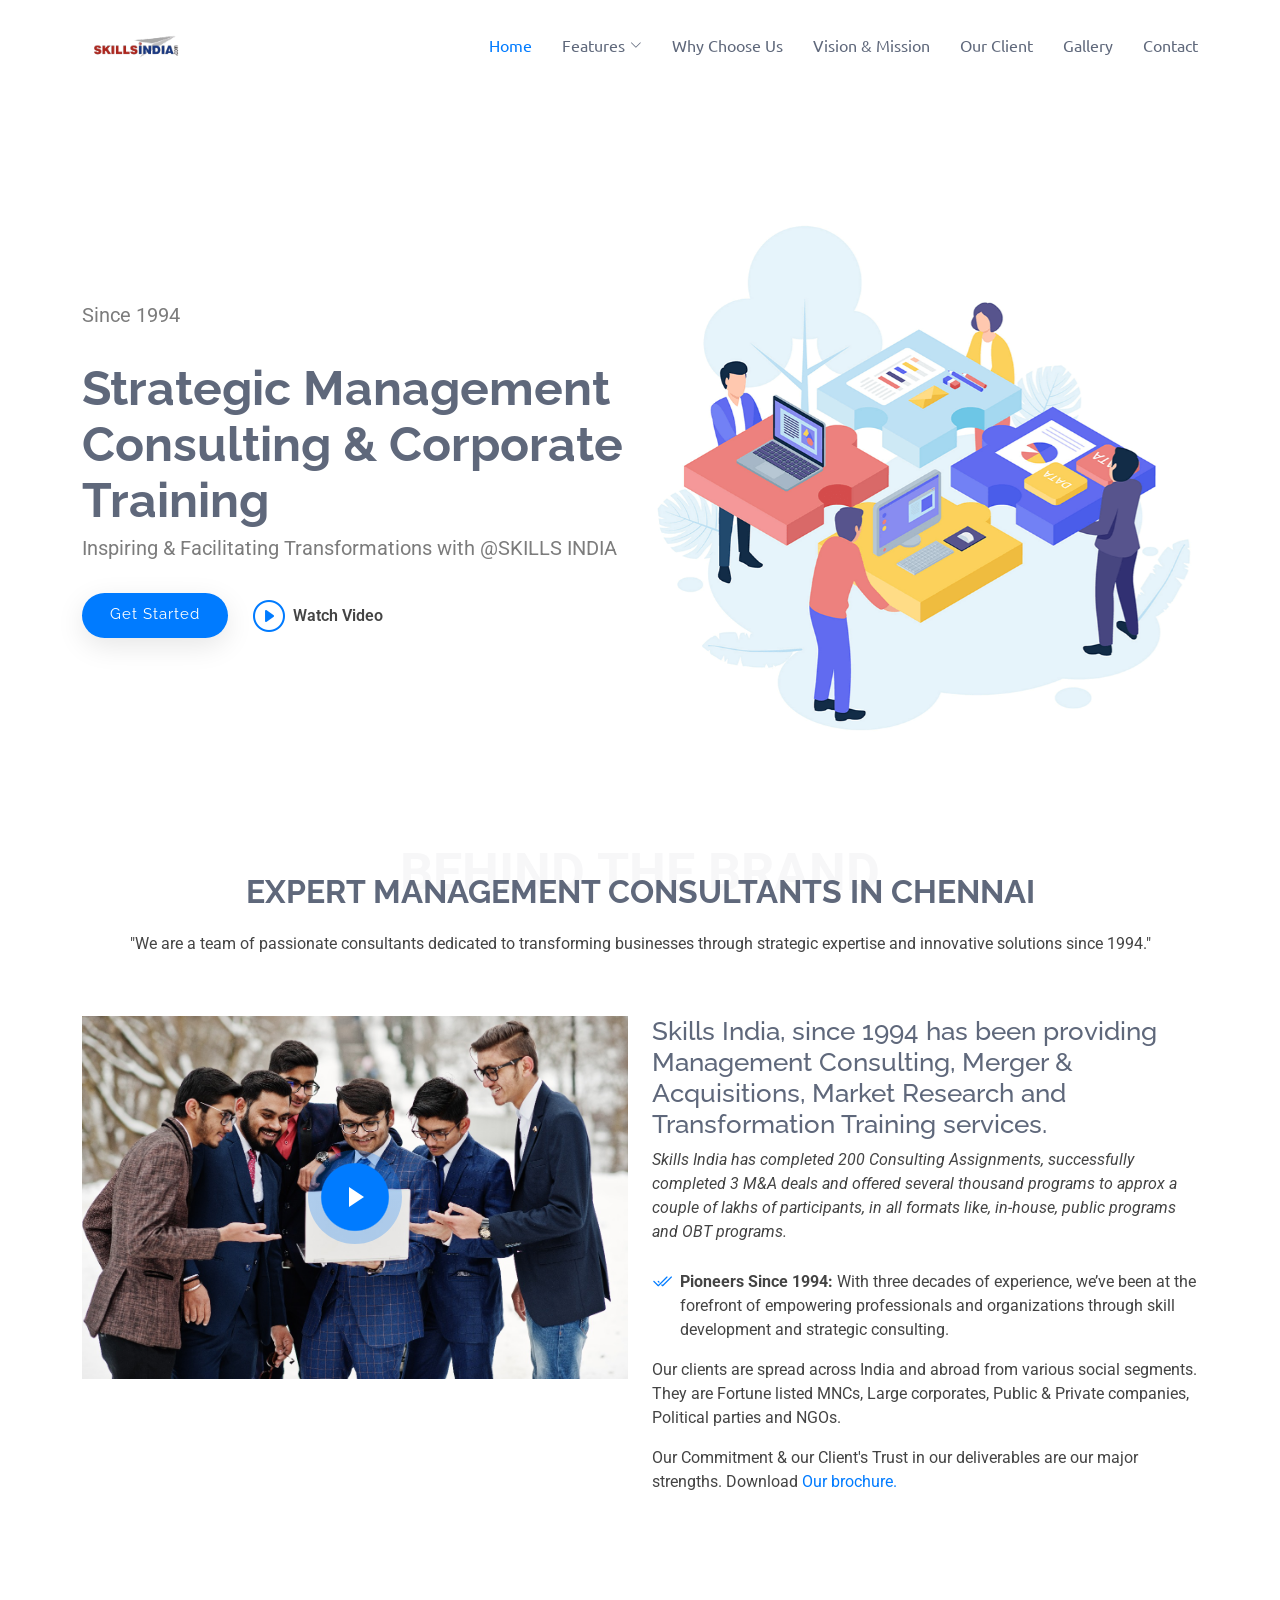
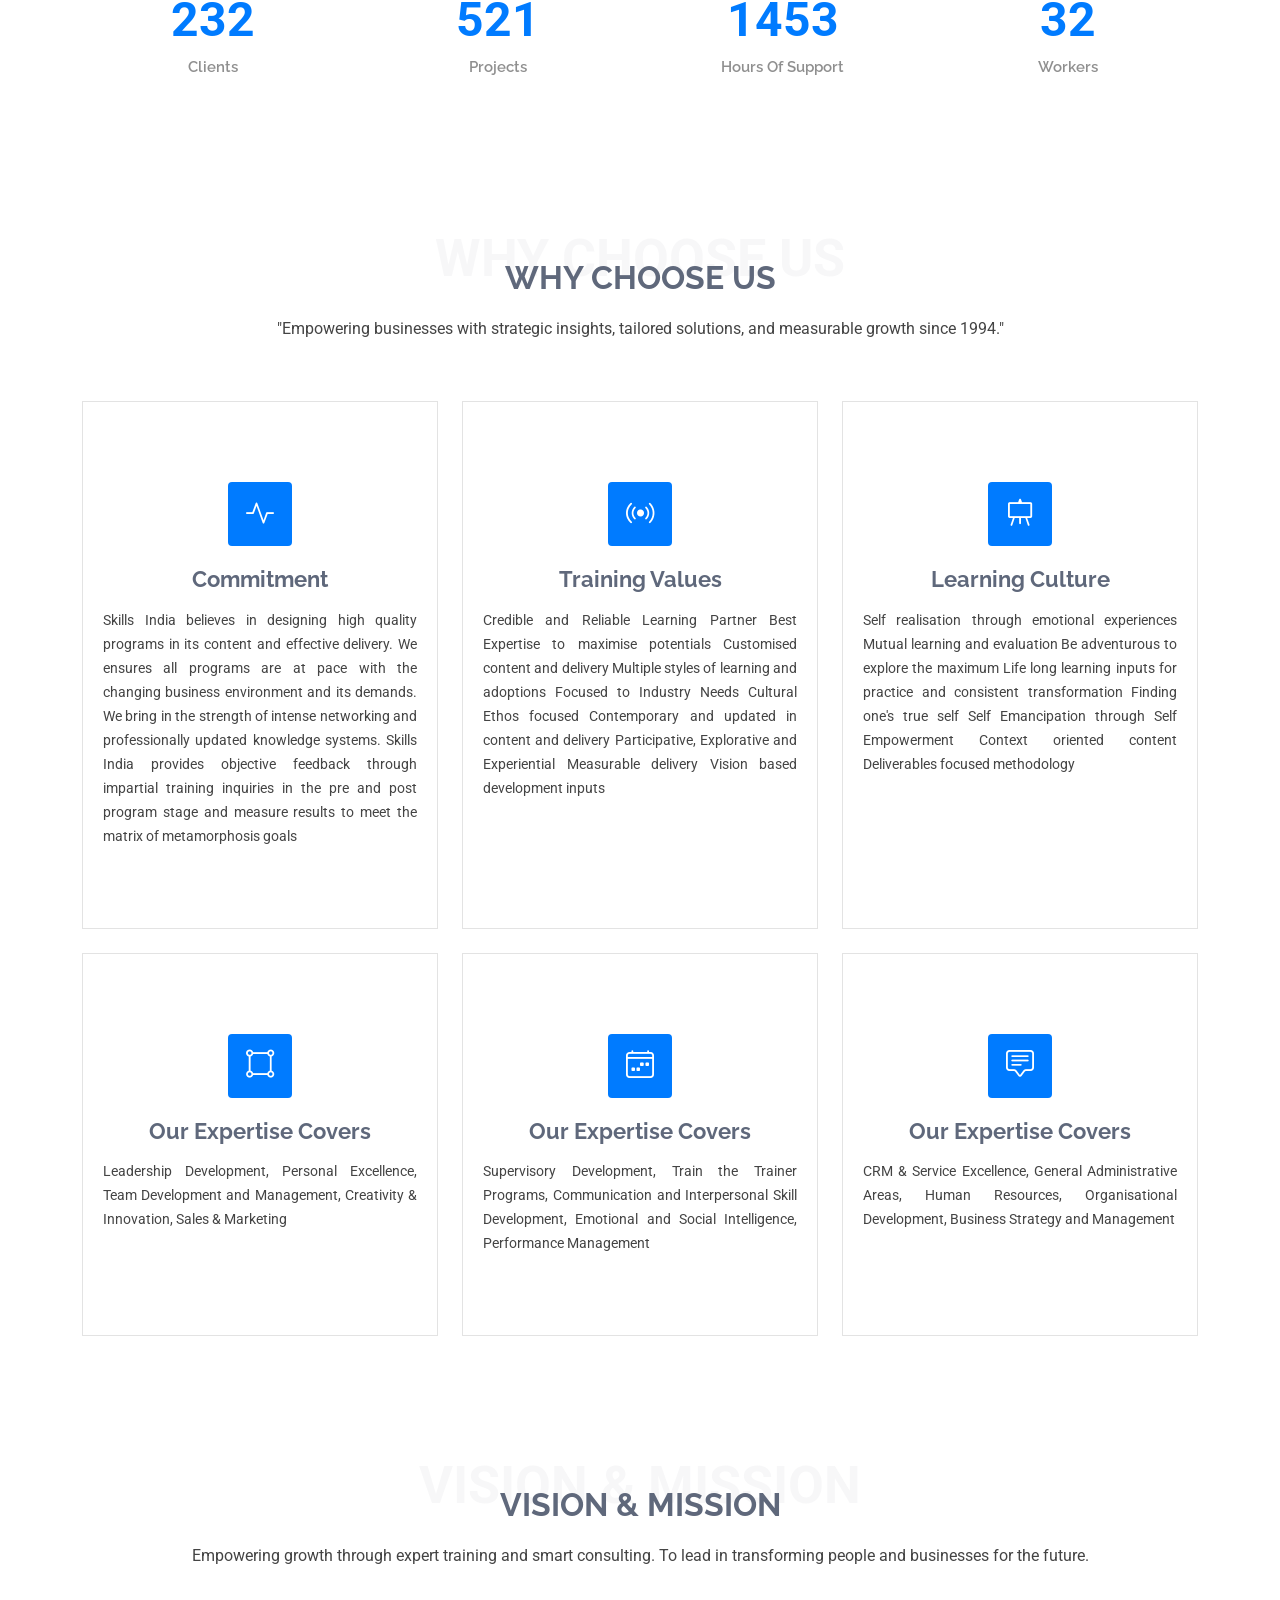
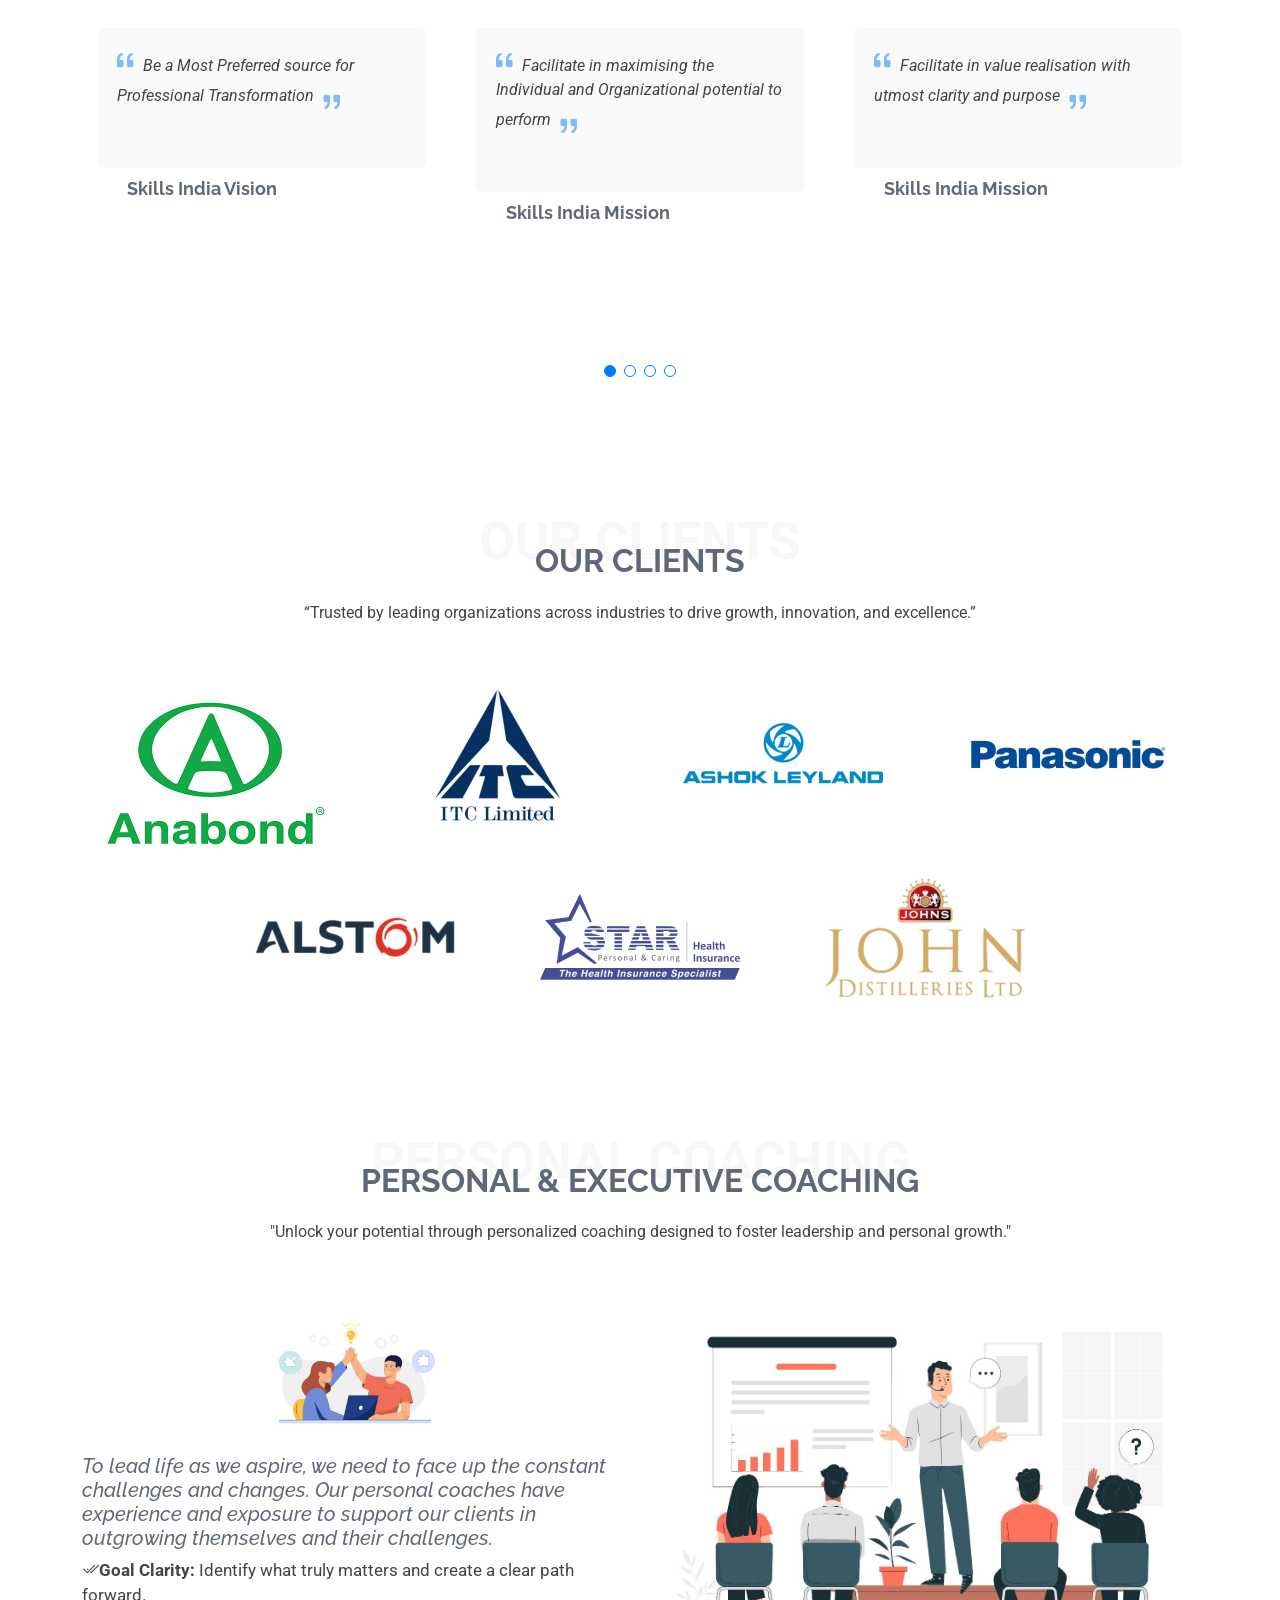
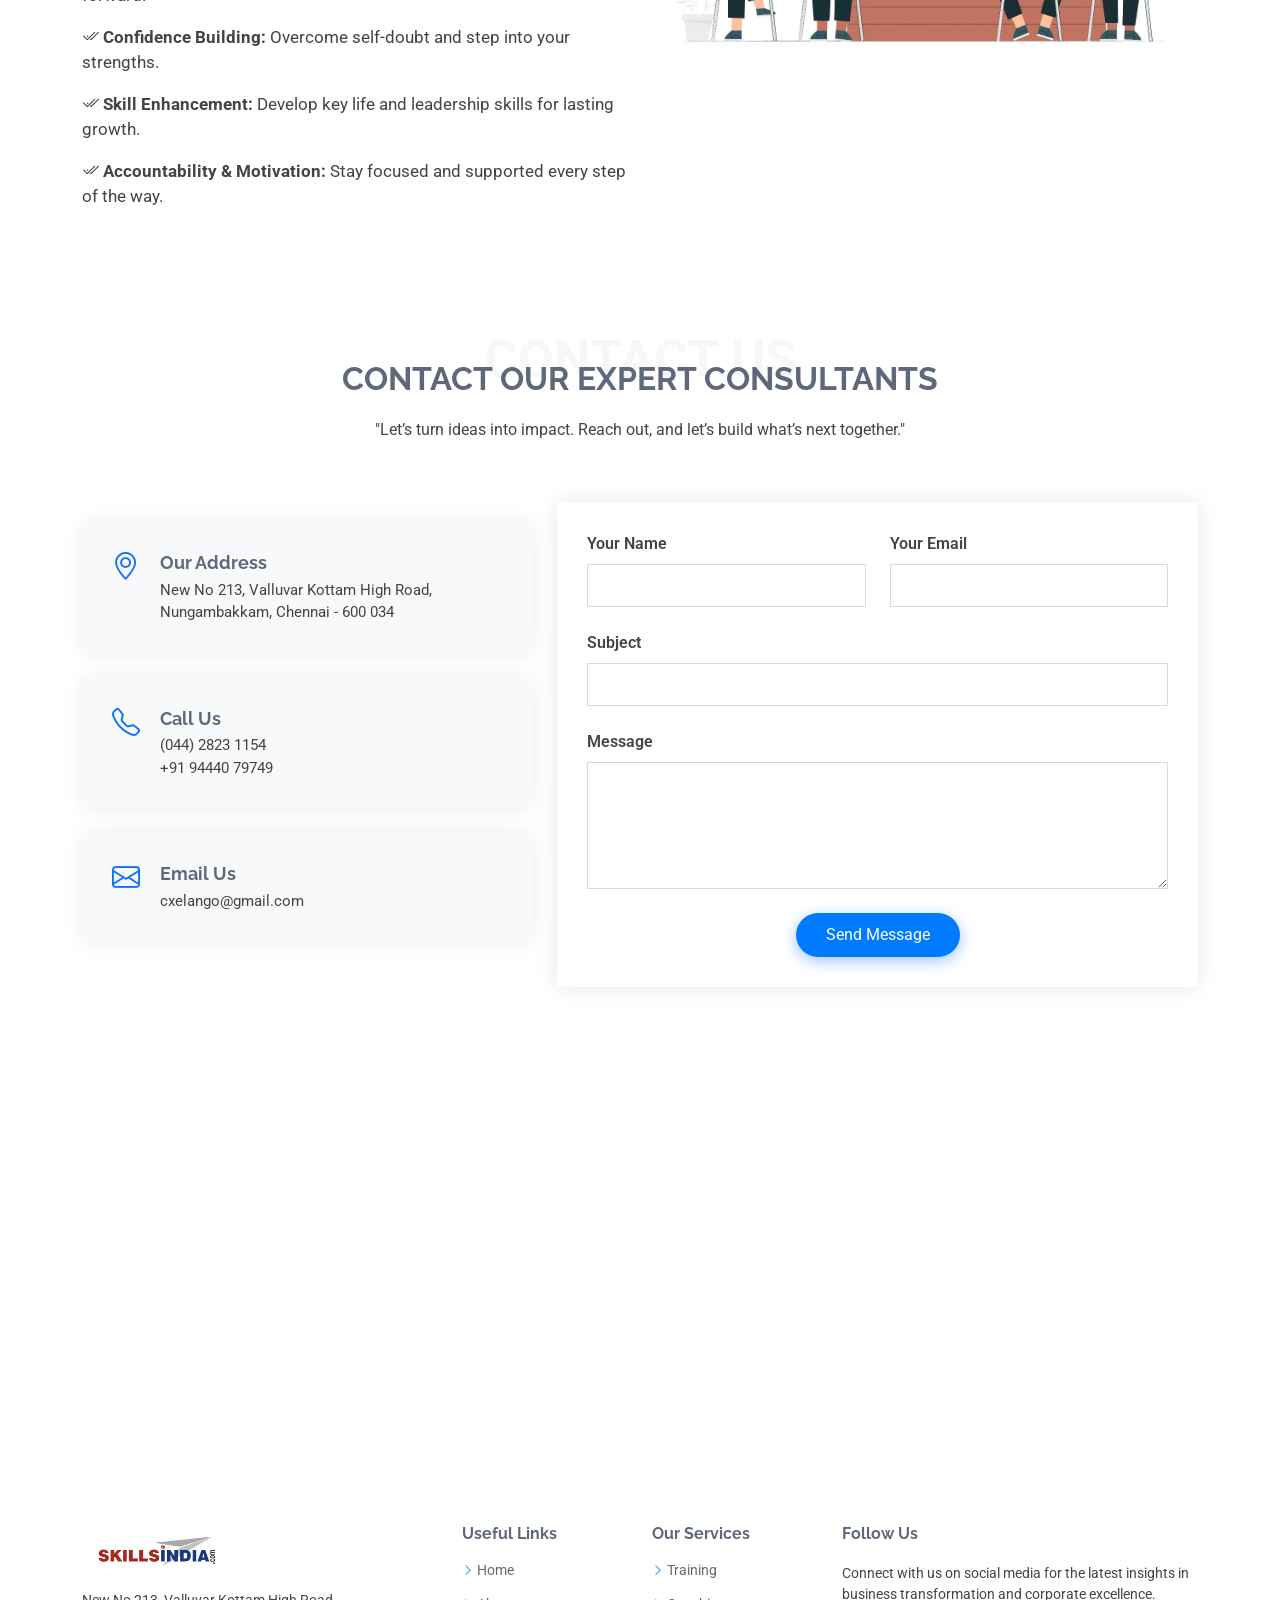
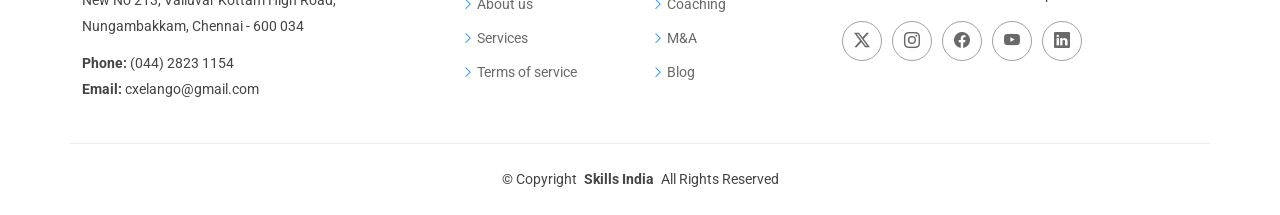
==== index.html @ 39300e72 "Initial commit" ====
<!DOCTYPE html>
<html lang="en">

<head>
  <meta charset="utf-8">
  <meta content="width=device-width, initial-scale=1.0" name="viewport">
  
  <!-- SEO Optimized Meta Tags -->
  <title>Management Consulting, M&A, & Corporate Training | Skills India</title>
  <meta name="description" content="Skills India, a leading Chennai-based consultancy since 1994, offers expert management consulting, M&A advisory, and transformative corporate training to drive business growth and excellence.">
  <meta name="keywords" content="Management consulting Chennai, M&A advisory services India, Corporate leadership training India, Business transformation consultants, Strategic business consulting, Organizational development experts, Skills India consultants">

  <!-- Favicons -->
  <link href="assets/img/favicon.png" rel="icon">
  <link href="assets/img/apple-touch-icon.png" rel="apple-touch-icon">

  <!-- Fonts -->
  <link href="https://fonts.googleapis.com" rel="preconnect">
  <link href="https://fonts.gstatic.com" rel="preconnect" crossorigin>
  <link href="https://fonts.googleapis.com/css2?family=Roboto:ital,wght@0,100;0,300;0,400;0,500;0,700;0,900;1,100;1,300;1,400;1,500;1,700;1,900&family=Raleway:ital,wght@0,100;0,200;0,300;0,400;0,500;0,600;0,700;0,800;0,900;1,100;1,200;1,300;1,400;1,500;1,600;1,700;1,800;1,900&family=Ubuntu:ital,wght@0,300;0,400;0,500;0,700;1,300;1,400;1,500;1,700&display=swap" rel="stylesheet">

  <!-- Vendor CSS Files -->
  <link href="assets/vendor/bootstrap/css/bootstrap.min.css" rel="stylesheet">
  <link href="assets/vendor/bootstrap-icons/bootstrap-icons.css" rel="stylesheet">
  <link href="assets/vendor/aos/aos.css" rel="stylesheet">
  <link href="assets/vendor/glightbox/css/glightbox.min.css" rel="stylesheet">
  <link href="assets/vendor/swiper/swiper-bundle.min.css" rel="stylesheet">

  <!-- Main CSS File -->
  <link href="assets/css/main.css" rel="stylesheet">

  <!-- Custom CSS for Innovations -->
  <style>
    #hero h1 {
      transition: color 0.3s ease-in-out;
      cursor: pointer;
    }
    #hero h1:hover {
      color: #0d6efd; /* Example hover color - a bootstrap primary blue */
    }

    /* Innovative Contact Section Styles */
    .contact .info-item-box {
      background-color: #f8f9fa;
      padding: 30px;
      border-radius: 10px;
      margin-bottom: 24px;
      box-shadow: 0 0 20px rgba(0, 0, 0, 0.08);
      transition: all 0.3s ease-in-out;
      display: flex;
      align-items: flex-start;
    }
    .contact .info-item-box:hover {
      transform: translateY(-5px);
      box-shadow: 0 10px 30px rgba(0, 0, 0, 0.1);
    }
    .contact .info-item-box .icon {
      font-size: 28px;
      color: #0d6efd;
      margin-right: 20px;
      line-height: 1;
    }
    .contact .info-item-box h3 {
      font-size: 18px;
      font-weight: 700;
      margin-bottom: 5px;
    }
    .contact .info-item-box p {
      margin-bottom: 0;
      font-size: 15px;
    }
    .contact .map-container {
      margin-top: 40px;
    }
    
    /* Innovative Form Styling */
    .php-email-form .form-label {
        margin-bottom: 0.5rem;
        font-weight: 600;
    }
    .php-email-form .form-control {
        border-radius: 8px; 
        border: 1px solid #ced4da;
        transition: all 0.3s ease-in-out;
        padding: 0.75rem 1rem;
    }
    
    .php-email-form .form-control:focus {
        border-color: #86b7fe;
        box-shadow: 0 0 0 0.25rem rgba(13, 110, 253, 0.25);
    }

    .php-email-form button[type="submit"] {
        background: linear-gradient(45deg, #0d6efd, #0dcaf0);
        border: 0;
        padding: 12px 34px;
        color: #fff;
        transition: 0.4s;
        border-radius: 50px;
        box-shadow: 0 4px 15px rgba(13, 110, 253, 0.4);
    }
    
    .php-email-form button[type="submit"]:hover {
        background: linear-gradient(45deg, #0b5ed7, #0aa3c2);
        box-shadow: 0 6px 20px rgba(13, 110, 253, 0.6);
        transform: translateY(-2px);
    }
  </style>

</head>

<body class="index-page">

  <header id="header" class="header d-flex align-items-center sticky-top">
    <div class="container-fluid container-xl position-relative d-flex align-items-center">

      <a href="#hero" class="logo d-flex align-items-center me-auto">
         <img src="assets/img/logo.svg" alt="Skills India Logo"> 
      </a>

      <nav id="navmenu" class="navmenu">
        <ul>
          <li><a href="#hero" class="active">Home</a></li>
              <li class="dropdown"><a href="#"><span>Features</span> <i class="bi bi-chevron-down toggle-dropdown"></i></a>
                <ul>
                  <li><a href="training.html">Training</a></li>
                  <li><a href="#">Service</a></li>
                  <li><a href="consulting.html">Consulting</a></li>
                  <li><a href="M&A.html">M&A</a></li>
                  <li><a href="Blog.html">Blog</a></li>
                </ul>
              </li>
          <li><a href="#whychooseus">Why Choose Us</a></li> 
          <li><a href="#vision">Vision & Mission</a></li> 
          <li><a href="#ourclient">Our Client</a></li> 
          <li><a href="#">Gallery</a></li>
          <li><a href="#contact">Contact</a></li>
        </ul>
        <i class="mobile-nav-toggle d-xl-none bi bi-list"></i>
      </nav>

    </div>
  </header>

  <main class="main">

    <!-- Hero Section -->
    <section id="hero" class="hero section">
      <div class="container">
        <div class="row gy-4">
          <div class="col-lg-6 order-2 order-lg-1 d-flex flex-column justify-content-center" data-aos="fade-up">
             <p>Since 1994</p>
            <h1>Strategic Management Consulting & Corporate Training</h1>
            <p>Inspiring & Facilitating Transformations with @SKILLS INDIA</p>
            <div class="d-flex">
              <a href="#about" class="btn-get-started">Get Started</a>
              <a href="https://www.youtube.com/watch?v=Y7f98aduVJ8" class="glightbox btn-watch-video d-flex align-items-center"><i class="bi bi-play-circle"></i><span>Watch Video</span></a>
            </div>
          </div>
          <div class="col-lg-6 order-1 order-lg-2 hero-img" data-aos="zoom-out" data-aos-delay="100">
            <img src="assets/img/hero-img.png" class="img-fluid animated" alt="Illustration of business strategy and transformation for Skills India">
          </div>
        </div>
      </div>
    </section><!-- /Hero Section -->

    <!-- About Section -->
    <section id="about" class="about section">
      <div class="container section-title" data-aos="fade-up">
        <span>Behind the Brand<br></span>
        <h2>Expert Management Consultants in Chennai</h2>
        <p>"We are a team of passionate consultants dedicated to transforming businesses through strategic expertise and innovative solutions since 1994."</p>
      </div><!-- End Section Title -->
      <div class="container">
        <div class="row gy-4">
          <div class="col-lg-6 position-relative align-self-start" data-aos="fade-up" data-aos-delay="100">
            <img src="assets/img/who we are.jpg" class="img-fluid" alt="The Skills India team during a strategic consulting session">
            <a href="https://www.youtube.com/watch?v=Y7f98aduVJ8" class="glightbox pulsating-play-btn"></a>
          </div>
          <div class="col-lg-6 content" data-aos="fade-up" data-aos-delay="200">
            <h3>Skills India, since 1994 has been providing Management Consulting, Merger & Acquisitions, Market Research and Transformation Training services.</h3>
            <p class="fst-italic">
             Skills India has completed 200 Consulting Assignments, successfully completed 3 M&A deals and offered several thousand programs to approx a couple of lakhs of participants, in all formats like, in-house, public programs and OBT programs.
            </p>
           <ul>
              <li><i class="bi bi-check2-all"></i> <span><b>Pioneers Since 1994:</b> With three decades of experience, we’ve been at the forefront of empowering professionals and organizations through skill development and strategic consulting.</span></li>
            </ul>
            <p>
             Our clients are spread across India and abroad from various social segments. They are Fortune listed MNCs, Large corporates, Public & Private companies, Political parties and NGOs.
            </p>
            <p>Our Commitment & our Client's Trust in our deliverables are our major strengths. Download <a href="#">Our brochure.</a></p>
          </div>
        </div>
      </div>
    </section><!-- /About Section -->

    <!-- Stats Section -->
    <section id="stats" class="stats section">
      <div class="container" data-aos="fade-up" data-aos-delay="100">
        <div class="row gy-4">
          <div class="col-lg-3 col-md-6">
            <div class="stats-item text-center w-100 h-100">
              <span data-purecounter-start="0" data-purecounter-end="232" data-purecounter-duration="1" class="purecounter"></span>
              <p>Clients</p>
            </div>
          </div>
          <div class="col-lg-3 col-md-6">
            <div class="stats-item text-center w-100 h-100">
              <span data-purecounter-start="0" data-purecounter-end="521" data-purecounter-duration="1" class="purecounter"></span>
              <p>Projects</p>
            </div>
          </div>
          <div class="col-lg-3 col-md-6">
            <div class="stats-item text-center w-100 h-100">
              <span data-purecounter-start="0" data-purecounter-end="1453" data-purecounter-duration="1" class="purecounter"></span>
              <p>Hours Of Support</p>
            </div>
          </div>
          <div class="col-lg-3 col-md-6">
            <div class="stats-item text-center w-100 h-100">
              <span data-purecounter-start="0" data-purecounter-end="32" data-purecounter-duration="1" class="purecounter"></span>
              <p>Workers</p>
            </div>
          </div>
        </div>
      </div>
    </section><!-- /Stats Section -->
    
    <!-- Services Section -->
    <section id="whychooseus" class="services section light-background">
      <div class="container section-title" data-aos="fade-up">
        <span>Why Choose Us</span>
        <h2>Why Choose Us</h2>
        <p>"Empowering businesses with strategic insights, tailored solutions, and measurable growth since 1994."</p>
      </div><!-- End Section Title -->
      <div class="container">
        <div class="row gy-4">
          <div class="col-lg-4 col-md-6" data-aos="fade-up" data-aos-delay="100">
            <div class="service-item position-relative">
              <div class="icon"><i class="bi bi-activity"></i></div>
              <a href="service-details.html" class="stretched-link"><h3>Commitment</h3></a>
              <p>Skills India believes in designing high quality programs in its content and effective delivery. We ensures all programs are at pace with the changing business environment and its demands. We bring in the strength of intense networking and professionally updated knowledge systems. Skills India provides objective feedback through impartial training inquiries in the pre and post program stage and measure results to meet the matrix of metamorphosis goals</p>
            </div>
          </div>
          <div class="col-lg-4 col-md-6" data-aos="fade-up" data-aos-delay="200">
            <div class="service-item position-relative">
              <div class="icon"><i class="bi bi-broadcast"></i></div>
              <a href="service-details.html" class="stretched-link"><h3>Training Values</h3></a>
              <p>Credible and Reliable Learning Partner Best Expertise to maximise potentials Customised content and delivery Multiple styles of learning and adoptions Focused to Industry Needs Cultural Ethos focused Contemporary and updated in content and delivery Participative, Explorative and Experiential Measurable delivery Vision based development inputs</p>
            </div>
          </div>
          <div class="col-lg-4 col-md-6" data-aos="fade-up" data-aos-delay="300">
            <div class="service-item position-relative">
              <div class="icon"><i class="bi bi-easel"></i></div>
              <a href="service-details.html" class="stretched-link"><h3>Learning Culture</h3></a>
              <p>Self realisation through emotional experiences Mutual learning and evaluation Be adventurous to explore the maximum Life long learning inputs for practice and consistent transformation Finding one's true self Self Emancipation through Self Empowerment Context oriented content Deliverables focused methodology</p>
            </div>
          </div>
          <div class="col-lg-4 col-md-6" data-aos="fade-up" data-aos-delay="400">
            <div class="service-item position-relative">
              <div class="icon"><i class="bi bi-bounding-box-circles"></i></div>
              <a href="service-details.html" class="stretched-link"><h3>Our Expertise Covers</h3></a>
              <p>Leadership Development, Personal Excellence, Team Development and Management, Creativity & Innovation, Sales & Marketing</p>
            </div>
          </div>
          <div class="col-lg-4 col-md-6" data-aos="fade-up" data-aos-delay="500">
            <div class="service-item position-relative">
              <div class="icon"><i class="bi bi-calendar4-week"></i></div>
              <a href="service-details.html" class="stretched-link"><h3>Our Expertise Covers</h3></a>
              <p>Supervisory Development, Train the Trainer Programs, Communication and Interpersonal Skill Development, Emotional and Social Intelligence, Performance Management</p>
            </div>
          </div>
          <div class="col-lg-4 col-md-6" data-aos="fade-up" data-aos-delay="600">
            <div class="service-item position-relative">
              <div class="icon"><i class="bi bi-chat-square-text"></i></div>
              <a href="service-details.html" class="stretched-link"><h3>Our Expertise Covers</h3></a>
              <p>CRM & Service Excellence, General Administrative Areas, Human Resources, Organisational Development, Business Strategy and Management</p>
            </div>
          </div>
        </div>
      </div>
    </section><!-- /Services Section -->

    <!-- Vision & Mission Section -->
    <section id="vision" class="testimonials section light-background">
      <div class="container section-title" data-aos="fade-up">
        <span>Vision & Mission</span>
        <h2>Vision & Mission</h2>
        <p>Empowering growth through expert training and smart consulting. To lead in transforming people and businesses for the future.</p>
      </div><!-- End Section Title -->
      <div class="container" data-aos="fade-up" data-aos-delay="100">
        <div class="swiper init-swiper" data-speed="600" data-delay="5000" data-breakpoints="{ "320": { "slidesPerView": 1, "spaceBetween": 40 }, "1200": { "slidesPerView": 3, "spaceBetween": 40 } }">
          <script type="application/json" class="swiper-config">
            {
              "loop": true,
              "speed": 600,
              "autoplay": { "delay": 5000 },
              "slidesPerView": "auto",
              "pagination": { "el": ".swiper-pagination", "type": "bullets", "clickable": true },
              "breakpoints": {
                "320": { "slidesPerView": 1, "spaceBetween": 40 },
                "1200": { "slidesPerView": 3, "spaceBetween": 20 }
              }
            }
          </script>
          <div class="swiper-wrapper">
            <div class="swiper-slide">
              <div class="testimonial-item">
                <p><i class="bi bi-quote quote-icon-left"></i><span>Be a Most Preferred source for Professional Transformation</span><i class="bi bi-quote quote-icon-right"></i></p>
                <h3>Skills India Vision</h3>
              </div>
            </div>
            <div class="swiper-slide">
              <div class="testimonial-item">
                <p><i class="bi bi-quote quote-icon-left"></i><span>Facilitate in maximising the Individual and Organizational potential to perform</span><i class="bi bi-quote quote-icon-right"></i></p>
                <h3>Skills India Mission</h3>
              </div>
            </div>
            <div class="swiper-slide">
              <div class="testimonial-item">
                <p><i class="bi bi-quote quote-icon-left"></i><span>Facilitate in value realisation with utmost clarity and purpose</span><i class="bi bi-quote quote-icon-right"></i></p>
                <h3>Skills India Mission</h3>
              </div>
            </div>
            <div class="swiper-slide">
              <div class="testimonial-item">
                <p><i class="bi bi-quote quote-icon-left"></i><span>Provide Measurable initiatives to meet metamorphosis targets</span><i class="bi bi-quote quote-icon-right"></i></p>
                <h3>Skills India Vision</h3>
              </div>
            </div>
          </div>
          <div class="swiper-pagination"></div>
        </div>
      </div>
    </section><!-- /Vision & Mission Section -->

    <!-- Clients Section-->
    <section id="ourclient" class="py-lg-8 py-6">
     <div class="container py-lg-6">
      <div class="container section-title" data-aos="fade-up">
        <span>Our Clients</span>
        <h2>Our Clients</h2>
        <p>“Trusted by leading organizations across industries to drive growth, innovation, and excellence.”</p>
      </div><!-- End Section Title -->
        <div class="row row-cols-2 row-cols-md-4 row-cols-lg-7 gy-6 justify-content-center">
           <div class="text-center col" data-aos="zoom-in" data-aos-delay="100">
              <img src="assets/img/anabond.png" alt="Anabond Client Logo">
           </div>
           <div class="text-center col" data-aos="zoom-in" data-aos-delay="200">
              <img src="assets/img/aa.png" alt="Client AA Logo">
           </div>
           <div class="text-center col" data-aos="zoom-in" data-aos-delay="300">
              <img src="assets/img/bb.png" alt="Client BB Logo">
           </div>
           <div class="text-center col" data-aos="zoom-in" data-aos-delay="400">
              <img src="assets/img/cc.png" alt="Client CC Logo">
           </div>
           <div class="text-center col" data-aos="zoom-in" data-aos-delay="500">
              <img src="assets/img/1.png" alt="Client 1 Logo">
           </div>
            <div class="text-center col" data-aos="zoom-in" data-aos-delay="600">
              <img src="assets/img/2.png" alt="Client 2 Logo">
           </div>
            <div class="text-center col" data-aos="zoom-in" data-aos-delay="700">
              <img src="assets/img/3.png" alt="Client 3 Logo">
           </div>
        </div>
     </div>
    </section>
  
    <!-- Personal Coaching Section -->
    <section id="personal-coaching" class="about section">
      <div class="container section-title" data-aos="fade-up">
        <span>Personal Coaching<br></span>
        <h2>Personal & Executive Coaching</h2>
        <p>"Unlock your potential through personalized coaching designed to foster leadership and personal growth."</p>
      </div><!-- End Section Title -->
      <div class="container">
        <div class="row gy-4">
          <div class="col-lg-6 content" data-aos="fade-up" data-aos-delay="200">
           <img style="width: 50%; max-width: 200px;" src="assets/img/per1.jpg" alt="Personal coaching concept for goal clarity and growth" class="d-block mx-auto mb-3">
            <h5 class="fst-italic">
            To lead life as we aspire, we need to face up the constant challenges and changes. Our personal coaches have experience and exposure to support our clients in outgrowing themselves and their challenges.
            </h5>
              <p style="font-size: 17px;"><i class="bi bi-check2-all"></i><span><b>Goal Clarity:</b> Identify what truly matters and create a clear path forward.</span></p>
               <p style="font-size: 17px;"><i class="bi bi-check2-all"></i> <span><b> Confidence Building:</b>  Overcome self-doubt and step into your strengths.</span></p>
                <p style="font-size: 17px;"><i class="bi bi-check2-all"></i> <span><b>Skill Enhancement:</b> Develop key life and leadership skills for lasting growth.</span></p>
                 <p style="font-size: 17px;"><i class="bi bi-check2-all"></i> <span><b>Accountability & Motivation:</b> Stay focused and supported every step of the way.</span></p>
          </div>
          <div class="col-lg-6 position-relative align-self-start" data-aos="fade-up" data-aos-delay="100">
            <img src="assets/img/per2.jpg" class="img-fluid" alt="An individual receiving one-on-one executive coaching from a Skills India consultant">
          </div>
        </div>
      </div>
    </section><!-- /personal coaching -->

    <!-- Contact Section -->
    <section id="contact" class="contact section">
      <div class="container section-title" data-aos="fade-up">
        <span>Contact Us</span>
        <h2>Contact Our Expert Consultants</h2>
        <p>"Let’s turn ideas into impact. Reach out, and let’s build what’s next together."</p>
      </div><!-- End Section Title -->
      <div class="container" data-aos="fade-up" data-aos-delay="100">
        <div class="row gy-4">
          <div class="col-lg-5 d-flex flex-column justify-content-center">
            <div class="info-item-box" data-aos="fade-up" data-aos-delay="200">
              <i class="bi bi-geo-alt icon"></i>
              <div>
                <h3>Our Address</h3>
                <p>New No 213, Valluvar Kottam High Road, Nungambakkam, Chennai - 600 034</p>
              </div>
            </div>
            <div class="info-item-box" data-aos="fade-up" data-aos-delay="300">
              <i class="bi bi-telephone icon"></i>
              <div>
                <h3>Call Us</h3>
                <p>(044) 2823 1154<br>+91 94440 79749</p>
              </div>
            </div>
            <div class="info-item-box" data-aos="fade-up" data-aos-delay="400">
              <i class="bi bi-envelope icon"></i>
              <div>
                <h3>Email Us</h3>
                <p>cxelango@gmail.com</p>
              </div>
            </div>
          </div>
          <div class="col-lg-7">
            <form action="forms/contact.php" method="post" class="php-email-form" data-aos="fade-up" data-aos-delay="500">
              <div class="row gy-4">
                <div class="col-md-6">
                  <label for="name" class="form-label">Your Name</label>
                  <input type="text" name="name" class="form-control" id="name" required>
                </div>
                <div class="col-md-6">
                  <label for="email" class="form-label">Your Email</label>
                  <input type="email" class="form-control" name="email" id="email" required>
                </div>
                <div class="col-md-12">
                   <label for="subject" class="form-label">Subject</label>
                  <input type="text" class="form-control" name="subject" id="subject" required>
                </div>
                <div class="col-md-12">
                   <label for="message" class="form-label">Message</label>
                  <textarea class="form-control" name="message" id="message" rows="5" required></textarea>
                </div>
                <div class="col-md-12 text-center">
                  <div class="loading">Loading</div>
                  <div class="error-message"></div>
                  <div class="sent-message">Your message has been sent. Thank you!</div>
                  <button type="submit">Send Message</button>
                </div>
              </div>
            </form>
          </div>
        </div>
        <div class="map-container" data-aos="fade-up" data-aos-delay="600">
           <iframe src="https://www.google.com/maps/embed?pb=!1m18!1m12!1m3!1d380.6522546895371!2d80.24210297151967!3d13.05302070677259!2m3!1f0!2f0!3f0!3m2!1i1024!2i768!4f13.1!3m3!1m2!1s0x3a52666a3b499e4f%3A0xb996f4c77e604bc9!2sSkills%20India%20Consultants!5e0!3m2!1sen!2sin!4v1750343521636!5m2!1sen!2sin" width="100%" height="380" style="border:0;" allowfullscreen="" loading="lazy" referrerpolicy="no-referrer-when-downgrade"></iframe>
        </div>
      </div>
      
      <!-- START: Local Business Schema for SEO -->
      <script type="application/ld+json">
      {
        "@context": "https://schema.org",
        "@type": "LocalBusiness",
        "name": "Skills India Consultants",
        "image": "https://bootstrapmade.com/assets/img/logo.png",
        "@id": "",
        "url": "https://bootstrapmade.com/enno-free-simple-bootstrap-template/",
        "telephone": "+919444079749",
        "description": "Skills India, a leading Chennai-based consultancy since 1994, offers expert management consulting, M&A advisory, and transformative corporate training to drive business growth and excellence.",
        "address": {
          "@type": "PostalAddress",
          "streetAddress": "New No 213, Valluvar Kottam High Road",
          "addressLocality": "Nungambakkam, Chennai",
          "postalCode": "600034",
          "addressRegion": "TN",
          "addressCountry": "IN"
        },
        "geo": {
          "@type": "GeoCoordinates",
          "latitude": 13.0530207,
          "longitude": 80.2421029
        },
        "providesService": [
            {
                "@type": "Service",
                "serviceType": "Management Consulting",
                "provider": "Skills India Consultants"
            },
            {
                "@type": "Service",
                "serviceType": "Mergers and Acquisitions",
                "provider": "Skills India Consultants"
            },
            {
                "@type": "Service",
                "serviceType": "Corporate Training",
                "provider": "Skills India Consultants"
            }
        ]
      }
      </script>
      <!-- END: Local Business Schema -->

    </section><!-- /Contact Section -->
  </main>

  <footer id="footer" class="footer">
    <div class="container footer-top">
      <div class="row gy-4">
        <div class="col-lg-4 col-md-6 footer-about">
          <a href="index.html" class="d-flex align-items-center">
            <img src="assets/img/logo.svg" alt="Skills India Footer Logo">
          </a>
          <div class="footer-contact pt-3">
            <p>New No 213, Valluvar Kottam High Road,</p>
            <p>Nungambakkam, Chennai - 600 034</p>
            <p class="mt-3"><strong>Phone:</strong> <span>(044) 2823 1154</span></p>
            <p><strong>Email:</strong> <span>cxelango@gmail.com</span></p>
          </div>
        </div>
        <div class="col-lg-2 col-md-3 footer-links">
          <h4>Useful Links</h4>
          <ul>
            <li><i class="bi bi-chevron-right"></i> <a href="#hero">Home</a></li>
            <li><i class="bi bi-chevron-right"></i> <a href="#about">About us</a></li>
            <li><i class="bi bi-chevron-right"></i> <a href="#whychooseus">Services</a></li>
            <li><i class="bi bi-chevron-right"></i> <a href="#">Terms of service</a></li>
          </ul>
        </div>
        <div class="col-lg-2 col-md-3 footer-links">
          <h4>Our Services</h4>
          <ul>
            <li><i class="bi bi-chevron-right"></i> <a href="#">Training</a></li>
            <li><i class="bi bi-chevron-right"></i> <a href="#personal-coaching">Coaching</a></li>
            <li><i class="bi bi-chevron-right"></i> <a href="#">M&A</a></li>
            <li><i class="bi bi-chevron-right"></i> <a href="#">Blog</a></li>
          </ul>
        </div>
        <div class="col-lg-4 col-md-12">
          <h4>Follow Us</h4>
          <p>Connect with us on social media for the latest insights in business transformation and corporate excellence.</p>
          <div class="social-links d-flex">
            <a href="https://twitter.com/cxelango"><i class="bi bi-twitter-x"></i></a>
            <a href="https://www.youtube.com/channel/UCOFgn8iM9Gb8a9KOiqvaDqQ"><i class="bi bi-instagram"></i></a>
            <a href="https://www.facebook.com/skillsindiacoach"><i class="bi bi-facebook"></i></a>
            <a href="https://www.youtube.com/channel/UCOFgn8iM9Gb8a9KOiqvaDqQ"><i class="bi bi-youtube"></i></a>
            <a href="https://www.linkedin.com/home?trk=nav_responsive_tab_home"><i class="bi bi-linkedin"></i></a>
          </div>
        </div>
      </div>
    </div>
    <div class="container copyright text-center mt-4">
      <p>© <span>Copyright</span> <strong class="px-1 sitename">Skills India</strong> <span>All Rights Reserved</span></p>
    </div>
  </footer>

  <!-- Scroll Top -->
  <a href="#" id="scroll-top" class="scroll-top d-flex align-items-center justify-content-center"><i class="bi bi-arrow-up-short"></i></a>

  <!-- Preloader -->
  <div id="preloader"></div>

  <!-- Vendor JS Files -->
  <script src="assets/vendor/bootstrap/js/bootstrap.bundle.min.js"></script>
  <script src="assets/vendor/php-email-form/validate.js"></script>
  <script src="assets/vendor/aos/aos.js"></script>
  <script src="assets/vendor/glightbox/js/glightbox.min.js"></script>
  <script src="assets/vendor/purecounter/purecounter_vanilla.js"></script>
  <script src="assets/vendor/imagesloaded/imagesloaded.pkgd.min.js"></script>
  <script src="assets/vendor/isotope-layout/isotope.pkgd.min.js"></script>
  <script src="assets/vendor/swiper/swiper-bundle.min.js"></script>

  <!-- Main JS File -->
  <script src="assets/js/main.js"></script>

</body>

</html>
---- assets/css/main.css ----
/**
* Template Name: eNno
* Template URL: https://bootstrapmade.com/enno-free-simple-bootstrap-template/
* Updated: Aug 07 2024 with Bootstrap v5.3.3
* Author: BootstrapMade.com
* License: https://bootstrapmade.com/license/
*/

/*--------------------------------------------------------------
# Font & Color Variables
# Help: https://bootstrapmade.com/color-system/
--------------------------------------------------------------*/
/* Fonts */
:root {
  --default-font: "Roboto",  system-ui, -apple-system, "Segoe UI", Roboto, "Helvetica Neue", Arial, "Noto Sans", "Liberation Sans", sans-serif, "Apple Color Emoji", "Segoe UI Emoji", "Segoe UI Symbol", "Noto Color Emoji";
  --heading-font: "Raleway",  sans-serif;
  --nav-font: "Ubuntu",  sans-serif;
}

/* Global Colors - The following color variables are used throughout the website. Updating them here will change the color scheme of the entire website */
:root { 
  --background-color: #ffffff; /* Background color for the entire website, including individual sections */
  --default-color: #444444; /* Default color used for the majority of the text content across the entire website */
  --heading-color: #5f687b; /* Color for headings, subheadings and title throughout the website */
  --accent-color:  #007BFF; /* Accent color that represents your brand on the website. It's used for buttons, links, and other elements that need to stand out */
  --surface-color: #ffffff; /* The surface color is used as a background of boxed elements within sections, such as cards, icon boxes, or other elements that require a visual separation from the global background. */
  --contrast-color: #ffffff; /* Contrast color for text, ensuring readability against backgrounds of accent, heading, or default colors. */
}

/* Nav Menu Colors - The following color variables are used specifically for the navigation menu. They are separate from the global colors to allow for more customization options */
:root {
  --nav-color: #5f687b;  /* The default color of the main navmenu links */
  --nav-hover-color: #007BFF; /* Applied to main navmenu links when they are hovered over or active */
  --nav-mobile-background-color: #ffffff; /* Used as the background color for mobile navigation menu */
  --nav-dropdown-background-color: #ffffff; /* Used as the background color for dropdown items that appear when hovering over primary navigation items */
  --nav-dropdown-color: #5f687b; /* Used for navigation links of the dropdown items in the navigation menu. */
  --
  --nav-dropdown-hover-color:  #007BFF; /* Similar to --nav-hover-color, this color is applied to dropdown navigation links when they are hovered over. */
}


/* Color Presets - These classes override global colors when applied to any section or element, providing reuse of the sam color scheme. */

}
.light-background {
  --background-color: #f9f9f9;
  --surface-color: #ffffff;
}

.dark-background {
  --background-color: #060606;
  --default-color: #ffffff;
  --heading-color: #ffffff;
  --surface-color: #252525;
  --contrast-color: #ffffff;
}

.accent-background {
  --background-color: #10bc69;
  --default-color: #ffffff;
  --heading-color: #ffffff;
  --surface-color: #14eb83;
  --contrast-color: #ffffff;
}

/* Smooth scroll */
:root {
  scroll-behavior: smooth;
}

/*--------------------------------------------------------------
# General Styling & Shared Classes
--------------------------------------------------------------*/
  /*@ symbol animated */
    .animated-at {
      font-size: 60px;
      font-weight: bold;
      color: #007BFF;
      animation: rotateScale 2s infinite ease-in-out;
      display: inline-block;
    }

    @keyframes rotateScale {
      0% {
        transform: rotate(0deg) scale(1);
      }
      50% {
        transform: rotate(180deg) scale(1.5);
      }
      100% {
        transform: rotate(360deg) scale(1);
      }
    }
   /*@ symbol animated end*/
body {
  color: var(--default-color);
  background-color: var(--background-color);
  font-family: var(--default-font);
}

a {
  color: var(--accent-color);
  text-decoration: none;
  transition: 0.3s;
}

a:hover {
  color: color-mix(in srgb, var(--accent-color), transparent 25%);
  text-decoration: none;
}

h1,
h2,
h3,
h4,
h5,
h6 {
  color: var(--heading-color);
  font-family: var(--heading-font);
}

/* PHP Email Form Messages
------------------------------*/
.php-email-form .error-message {
  display: none;
  background: #df1529;
  color: #ffffff;
  text-align: left;
  padding: 15px;
  margin-bottom: 24px;
  font-weight: 600;
}

.php-email-form .sent-message {
  display: none;
  color: #ffffff;
  background: #059652;
  text-align: center;
  padding: 15px;
  margin-bottom: 24px;
  font-weight: 600;
}

.php-email-form .loading {
  display: none;
  background: var(--surface-color);
  text-align: center;
  padding: 15px;
  margin-bottom: 24px;
}

.php-email-form .loading:before {
  content: "";
  display: inline-block;
  border-radius: 50%;
  width: 24px;
  height: 24px;
  margin: 0 10px -6px 0;
  border: 3px solid var(--accent-color);
  border-top-color: var(--surface-color);
  animation: php-email-form-loading 1s linear infinite;
}

@keyframes php-email-form-loading {
  0% {
    transform: rotate(0deg);
  }

  100% {
    transform: rotate(360deg);
  }
}

/* Pulsating Play Button
------------------------------*/
.pulsating-play-btn {
  width: 94px;
  height: 94px;
  background: radial-gradient(var(--accent-color) 50%, color-mix(in srgb, var(--accent-color), transparent 75%) 52%);
  border-radius: 50%;
  display: block;
  position: relative;
  overflow: hidden;
}

.pulsating-play-btn:before {
  content: "";
  position: absolute;
  width: 120px;
  height: 120px;
  animation-delay: 0s;
  animation: pulsate-play-btn 2s;
  animation-direction: forwards;
  animation-iteration-count: infinite;
  animation-timing-function: steps;
  opacity: 1;
  border-radius: 50%;
  border: 5px solid color-mix(in srgb, var(--accent-color), transparent 30%);
  top: -15%;
  left: -15%;
  background: rgba(198, 16, 0, 0);
}

.pulsating-play-btn:after {
  content: "";
  position: absolute;
  left: 50%;
  top: 50%;
  transform: translateX(-40%) translateY(-50%);
  width: 0;
  height: 0;
  border-top: 10px solid transparent;
  border-bottom: 10px solid transparent;
  border-left: 15px solid #fff;
  z-index: 100;
  transition: all 400ms cubic-bezier(0.55, 0.055, 0.675, 0.19);
}

.pulsating-play-btn:hover:before {
  content: "";
  position: absolute;
  left: 50%;
  top: 50%;
  transform: translateX(-40%) translateY(-50%);
  width: 0;
  height: 0;
  border: none;
  border-top: 10px solid transparent;
  border-bottom: 10px solid transparent;
  border-left: 15px solid #fff;
  z-index: 200;
  animation: none;
  border-radius: 0;
}

.pulsating-play-btn:hover:after {
  border-left: 15px solid var(--accent-color);
  transform: scale(20);
}

@keyframes pulsate-play-btn {
  0% {
    transform: scale(0.6, 0.6);
    opacity: 1;
  }

  100% {
    transform: scale(1, 1);
    opacity: 0;
  }
}

/*--------------------------------------------------------------
# Global Header
--------------------------------------------------------------*/
.header {
  color: var(--default-color);
  background-color: var(--background-color);
  padding: 15px 0;
  transition: all 0.5s;
  z-index: 997;
}

.header .logo {
  line-height: 1;
}

.header .logo img {
  max-height: 36px;
  margin-right: 8px;
}

.header .logo h1 {
  font-size: 30px;
  margin: 0;
  font-weight: 700;
  color: #007BFF;
}

.header .btn-getstarted,
.header .btn-getstarted:focus {
  color: var(--contrast-color);
  background: var(--accent-color);
  font-size: 14px;
  padding: 8px 25px;
  margin: 0 0 0 30px;
  border-radius: 50px;
  transition: 0.3s;
}

.header .btn-getstarted:hover,
.header .btn-getstarted:focus:hover {
  color: var(--contrast-color);
  background: color-mix(in srgb, var(--accent-color), transparent 15%);
}

@media (max-width: 1200px) {
  .header .logo {
    order: 1;
  }

  .header .btn-getstarted {
    order: 2;
    margin: 0 15px 0 0;
    padding: 6px 15px;
  }

  .header .navmenu {
    order: 3;
  }
}

.scrolled .header {
  box-shadow: 0px 0 18px rgba(0, 0, 0, 0.1);
}

/*--------------------------------------------------------------
# Navigation Menu
--------------------------------------------------------------*/
/* Navmenu - Desktop */
@media (min-width: 1200px) {
  .navmenu {
    padding: 0;
  }

  .navmenu ul {
    margin: 0;
    padding: 0;
    display: flex;
    list-style: none;
    align-items: center;
  }

  .navmenu li {
    position: relative;
  }

  .navmenu a,
  .navmenu a:focus {
    color: var(--nav-color);
    padding: 18px 15px;
    font-size: 16px;
    font-family: var(--nav-font);
    font-weight: 400;
    display: flex;
    align-items: center;
    justify-content: space-between;
    white-space: nowrap;
    transition: 0.3s;
  }

  .navmenu a i,
  .navmenu a:focus i {
    font-size: 12px;
    line-height: 0;
    margin-left: 5px;
    transition: 0.3s;
  }

  .navmenu li:last-child a {
    padding-right: 0;
  }

  .navmenu li:hover>a,
  .navmenu .active,
  .navmenu .active:focus {
    color: var(--nav-hover-color);
  }

  .navmenu .dropdown ul {
    margin: 0;
    padding: 10px 0;
    background: var(--nav-dropdown-background-color);
    display: block;
    position: absolute;
    visibility: hidden;
    left: 14px;
    top: 130%;
    opacity: 0;
    transition: 0.3s;
    border-radius: 4px;
    z-index: 99;
    box-shadow: 0px 0px 30px rgba(0, 0, 0, 0.1);
  }

  .navmenu .dropdown ul li {
    min-width: 200px;
  }

  .navmenu .dropdown ul a {
    padding: 10px 20px;
    font-size: 15px;
    text-transform: none;
    color: var(--nav-dropdown-color);
  }

  .navmenu .dropdown ul a i {
    font-size: 12px;
  }

  .navmenu .dropdown ul a:hover,
  .navmenu .dropdown ul .active:hover,
  .navmenu .dropdown ul li:hover>a {
    color: var(--nav-dropdown-hover-color);
  }

  .navmenu .dropdown:hover>ul {
    opacity: 1;
    top: 100%;
    visibility: visible;
  }

  .navmenu .dropdown .dropdown ul {
    top: 0;
    left: -90%;
    visibility: hidden;
  }

  .navmenu .dropdown .dropdown:hover>ul {
    opacity: 1;
    top: 0;
    left: -100%;
    visibility: visible;
  }
}

/* Navmenu - Mobile */
@media (max-width: 1199px) {
  .mobile-nav-toggle {
    color: var(--nav-color);
    font-size: 28px;
    line-height: 0;
    margin-right: 10px;
    cursor: pointer;
    transition: color 0.3s;
  }

  .navmenu {
    padding: 0;
    z-index: 9997;
  }

  .navmenu ul {
    display: none;
    list-style: none;
    position: absolute;
    inset: 60px 20px 20px 20px;
    padding: 10px 0;
    margin: 0;
    border-radius: 6px;
    background-color: var(--nav-mobile-background-color);
    overflow-y: auto;
    transition: 0.3s;
    z-index: 9998;
    box-shadow: 0px 0px 30px rgba(0, 0, 0, 0.1);
  }

  .navmenu a,
  .navmenu a:focus {
    color: var(--nav-dropdown-color);
    padding: 10px 20px;
    font-family: var(--nav-font);
    font-size: 17px;
    font-weight: 500;
    display: flex;
    align-items: center;
    justify-content: space-between;
    white-space: nowrap;
    transition: 0.3s;
  }

  .navmenu a i,
  .navmenu a:focus i {
    font-size: 12px;
    line-height: 0;
    margin-left: 5px;
    width: 30px;
    height: 30px;
    display: flex;
    align-items: center;
    justify-content: center;
    border-radius: 50%;
    transition: 0.3s;
    background-color: color-mix(in srgb, var(--accent-color), transparent 90%);
  }

  .navmenu a i:hover,
  .navmenu a:focus i:hover {
    background-color: var(--accent-color);
    color: var(--contrast-color);
  }

  .navmenu a:hover,
  .navmenu .active,
  .navmenu .active:focus {
    color: var(--nav-dropdown-hover-color);
  }

  .navmenu .active i,
  .navmenu .active:focus i {
    background-color: var(--accent-color);
    color: var(--contrast-color);
    transform: rotate(180deg);
  }

  .navmenu .dropdown ul {
    position: static;
    display: none;
    z-index: 99;
    padding: 10px 0;
    margin: 10px 20px;
    background-color: var(--nav-dropdown-background-color);
    border: 1px solid color-mix(in srgb, var(--default-color), transparent 90%);
    box-shadow: none;
    transition: all 0.5s ease-in-out;
  }

  .navmenu .dropdown ul ul {
    background-color: rgba(33, 37, 41, 0.1);
  }

  .navmenu .dropdown>.dropdown-active {
    display: block;
    background-color: rgba(33, 37, 41, 0.03);
  }

  .mobile-nav-active {
    overflow: hidden;
  }

  .mobile-nav-active .mobile-nav-toggle {
    color: #fff;
    position: absolute;
    font-size: 32px;
    top: 15px;
    right: 15px;
    margin-right: 0;
    z-index: 9999;
  }

  .mobile-nav-active .navmenu {
    position: fixed;
    overflow: hidden;
    inset: 0;
    background: rgba(33, 37, 41, 0.8);
    transition: 0.3s;
  }

  .mobile-nav-active .navmenu>ul {
    display: block;
  }
}

/*--------------------------------------------------------------
# Global Footer
--------------------------------------------------------------*/
.footer {
  color: var(--default-color);
  background-color: var(--background-color);
  font-size: 14px;
  position: relative;
}

.footer .footer-newsletter {
  background-color: color-mix(in srgb, var(--default-color), transparent 97%);
  padding: 50px 0;
}

.footer .footer-newsletter h4 {
  font-size: 24px;
}

.footer .footer-newsletter .newsletter-form {
  margin-top: 30px;
  margin-bottom: 15px;
  padding: 6px 8px;
  position: relative;
  border-radius: 4px;
  background-color: var(--surface-color);
  border: 1px solid color-mix(in srgb, var(--default-color), transparent 90%);
  box-shadow: 0px 2px 25px rgba(0, 0, 0, 0.1);
  display: flex;
  transition: 0.3s;
  border-radius: 50px;
}

.footer .footer-newsletter .newsletter-form:focus-within {
  border-color: var(--accent-color);
}

.footer .footer-newsletter .newsletter-form input[type=email] {
  border: 0;
  padding: 4px;
  width: 100%;
  background-color: var(--surface-color);
  color: var(--default-color);
}

.footer .footer-newsletter .newsletter-form input[type=email]:focus-visible {
  outline: none;
}

.footer .footer-newsletter .newsletter-form input[type=submit] {
  border: 0;
  font-size: 16px;
  padding: 0 20px;
  margin: -7px -8px -7px 0;
  background: var(--accent-color);
  color: var(--contrast-color);
  transition: 0.3s;
  border-radius: 50px;
}

.footer .footer-newsletter .newsletter-form input[type=submit]:hover {
  background: color-mix(in srgb, var(--accent-color), transparent 20%);
}

.footer .footer-top {
  padding-top: 50px;
}

.footer .social-links a {
  display: flex;
  align-items: center;
  justify-content: center;
  width: 40px;
  height: 40px;
  border-radius: 50%;
  border: 1px solid color-mix(in srgb, var(--default-color), transparent 50%);
  font-size: 16px;
  color: color-mix(in srgb, var(--default-color), transparent 20%);
  margin-right: 10px;
  transition: 0.3s;
}

.footer .social-links a:hover {
  color: var(--accent-color);
  border-color: var(--accent-color);
}

.footer h4 {
  font-size: 16px;
  font-weight: bold;
  position: relative;
  padding-bottom: 12px;
}

.footer .footer-links {
  margin-bottom: 30px;
}

.footer .footer-links ul {
  list-style: none;
  padding: 0;
  margin: 0;
}

.footer .footer-links ul i {
  margin-right: 3px;
  font-size: 12px;
  line-height: 0;
  color: var(--accent-color);
}

.footer .footer-links ul li {
  padding: 10px 0;
  display: flex;
  align-items: center;
}

.footer .footer-links ul li:first-child {
  padding-top: 0;
}

.footer .footer-links ul a {
  display: inline-block;
  color: color-mix(in srgb, var(--default-color), transparent 20%);
  line-height: 1;
}

.footer .footer-links ul a:hover {
  color: var(--accent-color);
}

.footer .footer-about a {
  color: var(--heading-color);
  font-size: 24px;
  font-weight: 600;
  font-family: var(--heading-font);
}

.footer .footer-contact p {
  margin-bottom: 5px;
}

.footer .copyright {
  padding: 25px 0;
  border-top: 1px solid color-mix(in srgb, var(--default-color), transparent 90%);
}

.footer .copyright p {
  margin-bottom: 0;
}

.footer .credits {
  margin-top: 6px;
  font-size: 13px;
}

/*--------------------------------------------------------------
# Preloader
--------------------------------------------------------------*/
#preloader {
  position: fixed;
  inset: 0;
  z-index: 999999;
  overflow: hidden;
  background: var(--background-color);
  transition: all 0.6s ease-out;
}

#preloader:before {
  content: "";
  position: fixed;
  top: calc(50% - 30px);
  left: calc(50% - 30px);
  border: 6px solid #ffffff;
  border-color: var(--accent-color) transparent var(--accent-color) transparent;
  border-radius: 50%;
  width: 60px;
  height: 60px;
  animation: animate-preloader 1.5s linear infinite;
}

@keyframes animate-preloader {
  0% {
    transform: rotate(0deg);
  }

  100% {
    transform: rotate(360deg);
  }
}

/*--------------------------------------------------------------
# Scroll Top Button
--------------------------------------------------------------*/
.scroll-top {
  position: fixed;
  visibility: hidden;
  opacity: 0;
  right: 15px;
  bottom: -15px;
  z-index: 99999;
  background-color: var(--accent-color);
  width: 44px;
  height: 44px;
  border-radius: 50px;
  transition: all 0.4s;
}

.scroll-top i {
  font-size: 24px;
  color: var(--contrast-color);
  line-height: 0;
}

.scroll-top:hover {
  background-color: color-mix(in srgb, var(--accent-color), transparent 20%);
  color: var(--contrast-color);
}

.scroll-top.active {
  visibility: visible;
  opacity: 1;
  bottom: 15px;
}

/*--------------------------------------------------------------
# Disable aos animation delay on mobile devices
--------------------------------------------------------------*/
@media screen and (max-width: 768px) {
  [data-aos-delay] {
    transition-delay: 0 !important;
  }
}

/*--------------------------------------------------------------
# Global Page Titles & Breadcrumbs
--------------------------------------------------------------*/
.page-title {
  --background-color: color-mix(in srgb, var(--default-color), transparent 96%);
  color: var(--default-color);
  background-color: var(--background-color);
  padding: 25px 0;
  position: relative;
}

.page-title h1 {
  font-size: 24px;
  font-weight: 700;
}

.page-title .breadcrumbs ol {
  display: flex;
  flex-wrap: wrap;
  list-style: none;
  padding: 0;
  margin: 0;
  font-size: 14px;
  font-weight: 400;
}

.page-title .breadcrumbs ol li+li {
  padding-left: 10px;
}

.page-title .breadcrumbs ol li+li::before {
  content: "/";
  display: inline-block;
  padding-right: 10px;
  color: color-mix(in srgb, var(--default-color), transparent 70%);
}

/*--------------------------------------------------------------
# Global Sections
--------------------------------------------------------------*/
section,
.section {
  color: var(--default-color);
  background-color: var(--background-color);
  padding: 60px 0;
  scroll-margin-top: 100px;
  overflow: clip;
}

@media (max-width: 1199px) {

  section,
  .section {
    scroll-margin-top: 66px;
  }
}

/*--------------------------------------------------------------
# Global Section Titles
--------------------------------------------------------------*/
.section-title {
  text-align: center;
  padding: 30px 0;
  margin-bottom: 30px;
  position: relative;
}

.section-title h2 {
  font-size: 32px;
  font-weight: 700;
  text-transform: uppercase;
  margin-bottom: 20px;
  padding-bottom: 0;
  position: relative;
  z-index: 2;
}

.section-title span {
  position: absolute;
  top: 4px;
  color: color-mix(in srgb, var(--heading-color), transparent 95%);
  left: 0;
  right: 0;
  z-index: 1;
  font-weight: 700;
  font-size: 52px;
  text-transform: uppercase;
  line-height: 1;
}

.section-title p {
  margin-bottom: 0;
  position: relative;
 
  z-index: 2;
}

@media (max-width: 575px) {
  .section-title h2 {
    font-size: 28px;
    margin-bottom: 15px;
  }

  .section-title span {
    font-size: 38px;
  }
}

/*--------------------------------------------------------------
# Hero Section
--------------------------------------------------------------*/
.hero {
  width: 100%;
  min-height: 70vh;
  position: relative;
  padding: 120px 0 60px 0;
  display: flex;
  align-items: center;
}

.hero h1 {
  margin: 0;
  font-size: 48px;
  font-weight: 700;
  line-height: 56px;
}

.hero p {
  color: color-mix(in srgb, var(--default-color), transparent 30%);
  margin: 5px 0 30px 0;
  font-size: 20px;
  font-weight: 400;
}

.hero .btn-get-started {
  color: var(--contrast-color);
  background: var(--accent-color);
  font-family: var(--heading-font);
  font-weight: 400;
  font-size: 15px;
  letter-spacing: 1px;
  display: inline-block;
  padding: 10px 28px 12px 28px;
  border-radius: 50px;
  transition: 0.5s;
  box-shadow: 0 8px 28px rgba(0, 0, 0, 0.1);
}

.hero .btn-get-started:hover {
  color: var(--contrast-color);
  background: color-mix(in srgb, var(--accent-color), transparent 15%);
  box-shadow: 0 8px 28px rgba(0, 0, 0, 0.1);
}

.hero .btn-watch-video {
  font-size: 16px;
  transition: 0.5s;
  margin-left: 25px;
  color: var(--default-color);
  font-weight: 600;
}

.hero .btn-watch-video i {
  color: var(--accent-color);
  font-size: 32px;
  transition: 0.3s;
  line-height: 0;
  margin-right: 8px;
}

.hero .btn-watch-video:hover {
  color: var(--accent-color);
}

.hero .btn-watch-video:hover i {
  color: color-mix(in srgb, var(--accent-color), transparent 15%);
}

.hero .animated {
  animation: up-down 2s ease-in-out infinite alternate-reverse both;
}

@media (max-width: 640px) {
  .hero h1 {
    font-size: 28px;
    line-height: 36px;
  }

  .hero p {
    font-size: 18px;
    line-height: 24px;
    margin-bottom: 30px;
  }

  .hero .btn-get-started,
  .hero .btn-watch-video {
    font-size: 13px;
  }
}

@keyframes up-down {
  0% {
    transform: translateY(10px);
  }

  100% {
    transform: translateY(-10px);
  }
}

/*--------------------------------------------------------------
# Featured Services Section
--------------------------------------------------------------*/
.featured-services {
  --surface-color: color-mix(in srgb, var(--default-color), transparent 96%);
  padding-top: 0;
}

.featured-services .service-item {
  background-color: var(--surface-color);
  padding: 50px 30px;
  transition: all ease-in-out 0.4s;
  height: 100%;
}

.featured-services .service-item .icon {
  margin-bottom: 10px;
}

.featured-services .service-item .icon i {
  color: var(--accent-color);
  font-size: 36px;
  transition: 0.3s;
}

.featured-services .service-item h4 {
  font-weight: 700;
  margin-bottom: 15px;
  font-size: 20px;
}

.featured-services .service-item h4 a {
  color: var(--heading-color);
  transition: ease-in-out 0.3s;
}

.featured-services .service-item p {
  line-height: 24px;
  font-size: 14px;
  margin-bottom: 0;
}

.featured-services .service-item:hover {
  transform: translateY(-10px);
}

.featured-services .service-item:hover h4 a {
  color: var(--accent-color);
}

/*--------------------------------------------------------------
# About Section
--------------------------------------------------------------*/
.about .content h3 {
  font-size: 26px;
  font-weight: 500;
}

.about .content ul {
  list-style: none;
  padding: 0;
}

.about .content ul li {
  padding: 10px 0 0 0;
  display: flex;
}

.about .content ul i {
  color: var(--accent-color);
  margin-right: 0.5rem;
  line-height: 1.2;
  font-size: 1.25rem;
}

.about .content p:last-child {
  margin-bottom: 0;
}

.about .pulsating-play-btn {
  position: absolute;
  left: calc(50% - 47px);
  top: calc(50% - 47px);
}

/*--------------------------------------------------------------
# Stats Section
--------------------------------------------------------------*/
.stats {
  padding-top: 0;
}

.stats .stats-item {
  padding: 30px;
  width: 100%;
}

.stats .stats-item span {
  font-size: 48px;
  display: block;
  color: var(--accent-color);
  font-weight: 700;
}

.stats .stats-item p {
  color: color-mix(in srgb, var(--default-color), transparent 40%);
  padding: 0;
  margin: 0;
  font-family: var(--heading-font);
  font-size: 15px;
  font-weight: 600;
}

/*--------------------------------------------------------------
# Services Section
--------------------------------------------------------------*/
.services .service-item {
  background-color: var(--surface-color);
  text-align: center;
  border: 1px solid color-mix(in srgb, var(--default-color), transparent 85%);
  padding: 80px 20px;
  transition: border ease-in-out 0.3s;
  height: 100%;
}

.services .service-item .icon {
  margin: 0 auto;
  width: 64px;
  height: 64px;
  background: var(--accent-color);
  border-radius: 4px;
  display: flex;
  align-items: center;
  justify-content: center;
  margin-bottom: 20px;
  transition: 0.3s;
}

.services .service-item .icon i {
  color: var(--contrast-color);
  font-size: 28px;
  transition: ease-in-out 0.3s;
}

.services .service-item h3 {
  font-weight: 700;
  margin: 10px 0 15px 0;
  font-size: 22px;
  transition: 0.3s;
}

.services .service-item p {
  line-height: 24px;
  font-size: 14px;
  margin-bottom: 0;
  text-align: justify;
}

.services .service-item:hover {
  border-color: var(--accent-color);
}

.services .service-item:hover h3 {
  color: var(--accent-color);
}

/*--------------------------------------------------------------
# Portfolio Section
--------------------------------------------------------------*/
.portfolio .portfolio-filters {
  padding: 0;
  margin: 0 auto 20px auto;
  list-style: none;
  text-align: center;
}

.portfolio .portfolio-filters li {
  cursor: pointer;
  display: inline-block;
  padding: 0;
  font-size: 16px;
  font-weight: 600;
  margin: 0 10px;
  line-height: 1;
  text-transform: uppercase;
  margin-bottom: 5px;
  transition: all 0.3s ease-in-out;
}

.portfolio .portfolio-filters li:hover,
.portfolio .portfolio-filters li.filter-active {
  color: var(--accent-color);
}

.portfolio .portfolio-filters li:first-child {
  margin-left: 0;
}

.portfolio .portfolio-filters li:last-child {
  margin-right: 0;
}

@media (max-width: 575px) {
  .portfolio .portfolio-filters li {
    font-size: 14px;
    margin: 0 5px;
  }
}

.portfolio .portfolio-item {
  position: relative;
}

.portfolio .portfolio-item .portfolio-info {
  background-color: color-mix(in srgb, var(--surface-color), transparent 10%);
  opacity: 0;
  position: absolute;
  left: 30px;
  right: 30px;
  bottom: 0;
  z-index: 3;
  transition: all ease-in-out 0.3s;
  padding: 15px;
}

.portfolio .portfolio-item .portfolio-info h4 {
  font-size: 18px;
  font-weight: 600;
  padding-right: 50px;
}

.portfolio .portfolio-item .portfolio-info p {
  color: color-mix(in srgb, var(--default-color), transparent 30%);
  font-size: 14px;
  margin-bottom: 0;
  padding-right: 50px;
}

.portfolio .portfolio-item .portfolio-info .preview-link,
.portfolio .portfolio-item .portfolio-info .details-link {
  position: absolute;
  right: 50px;
  font-size: 24px;
  top: calc(50% - 14px);
  color: color-mix(in srgb, var(--default-color), transparent 30%);
  transition: 0.3s;
  line-height: 0;
}

.portfolio .portfolio-item .portfolio-info .preview-link:hover,
.portfolio .portfolio-item .portfolio-info .details-link:hover {
  color: var(--accent-color);
}

.portfolio .portfolio-item .portfolio-info .details-link {
  right: 14px;
  font-size: 28px;
}

.portfolio .portfolio-item:hover .portfolio-info {
  opacity: 1;
  bottom: 20px;
}

/*--------------------------------------------------------------
# Testimonials Section
--------------------------------------------------------------*/
.testimonials .testimonials-carousel,
.testimonials .testimonials-slider {
  overflow: hidden;
}

.testimonials .testimonial-item {
  box-sizing: content-box;
  min-height: 320px;
}

.testimonials .testimonial-item .testimonial-img {
  width: 90px;
  border-radius: 50%;
  margin: -40px 0 0 40px;
  position: relative;
  z-index: 2;
  border: 6px solid var(--background-color);
}

.testimonials .testimonial-item h3 {
  font-size: 18px;
  font-weight: bold;
  margin: 10px 0 5px 45px;
}

.testimonials .testimonial-item h4 {
  font-size: 14px;
  color: color-mix(in srgb, var(--default-color), transparent 20%);
  margin: 0 0 0 45px;
}

.testimonials .testimonial-item .quote-icon-left,
.testimonials .testimonial-item .quote-icon-right {
  color: color-mix(in srgb, var(--accent-color), transparent 50%);
  font-size: 26px;
  line-height: 0;
}

.testimonials .testimonial-item .quote-icon-left {
  display: inline-block;
  left: -5px;
  position: relative;
}

.testimonials .testimonial-item .quote-icon-right {
  display: inline-block;
  right: -5px;
  position: relative;
  top: 10px;
  transform: scale(-1, -1);
}

.testimonials .testimonial-item p {
  font-style: italic;
  margin: 0 15px 0 15px;
  padding: 20px 20px 60px 20px;
  background: color-mix(in srgb, var(--default-color), transparent 97%);
  position: relative;
  border-radius: 6px;
  position: relative;
  z-index: 1;
}

.testimonials .swiper-wrapper {
  height: auto;
}

.testimonials .swiper-pagination {
  margin-top: 20px;
  position: relative;
}

.testimonials .swiper-pagination .swiper-pagination-bullet {
  width: 12px;
  height: 12px;
  background-color: var(--background-color);
  opacity: 1;
  border: 1px solid var(--accent-color);
}

.testimonials .swiper-pagination .swiper-pagination-bullet-active {
  background-color: var(--accent-color);
}

/*--------------------------------------------------------------
# Call To Action Section
--------------------------------------------------------------*/
#cliantsimg img{
  width: 250px;
  height: 100%;
}




.call-to-action {
  padding: 80px 0;
  position: relative;
  clip-path: inset(0);
}

.call-to-action img {
  position: fixed;
  top: 0;
  left: 0;
  display: block;
  width: 100%;
  height: 100%;
  object-fit: cover;
  z-index: 1;
}

.call-to-action:before {
  content: "";
  background: color-mix(in srgb, var(--background-color), transparent 50%);
  position: absolute;
  inset: 0;
  z-index: 2;
}

.call-to-action .container {
  position: relative;
  z-index: 3;
}

.call-to-action h3 {
  font-size: 28px;
  font-weight: 700;
  color: var(--default-color);
}

.call-to-action p {
  color: var(--default-color);
}

.call-to-action .cta-btn {
  font-family: var(--heading-font);
  font-weight: 500;
  font-size: 16px;
  letter-spacing: 1px;
  display: inline-block;
  padding: 12px 40px;
  border-radius: 50px;
  transition: 0.5s;
  margin: 10px;
  border: 2px solid var(--contrast-color);
  color: var(--contrast-color);
}

.call-to-action .cta-btn:hover {
  background: color-mix(in srgb, var(--accent-color) 90%, white 15%);
}

/*--------------------------------------------------------------
# Team Section
--------------------------------------------------------------*/
.team .member {
  position: relative;
}

.team .member .pic {
  overflow: hidden;
  margin-bottom: 50px;
}

.team .member .member-info {
  background-color: var(--surface-color);
  color: color-mix(in srgb, var(--default-color), transparent 20%);
  box-shadow: 0px 2px 15px rgba(0, 0, 0, 0.1);
  position: absolute;
  bottom: -50px;
  left: 20px;
  right: 20px;
  padding: 20px 15px;
  overflow: hidden;
  transition: 0.5s;
}

.team .member h4 {
  font-weight: 700;
  margin-bottom: 10px;
  font-size: 16px;
  position: relative;
  padding-bottom: 10px;
}

.team .member h4::after {
  content: "";
  position: absolute;
  display: block;
  width: 50px;
  height: 1px;
  background: color-mix(in srgb, var(--default-color), transparent 60%);
  bottom: 0;
  left: 0;
}

.team .member span {
  font-style: italic;
  display: block;
  font-size: 13px;
}

.team .member .social {
  position: absolute;
  right: 15px;
  bottom: 15px;
}

.team .member .social a {
  transition: color 0.3s;
  color: color-mix(in srgb, var(--default-color), transparent 70%);
}

.team .member .social a:hover {
  color: var(--accent-color);
}

.team .member .social i {
  font-size: 16px;
  margin: 0 2px;
}

/*--------------------------------------------------------------
# Contact Section
--------------------------------------------------------------*/
.contact .info-wrap {
  background-color: var(--surface-color);
  box-shadow: 0px 0px 20px rgba(0, 0, 0, 0.1);
  padding: 30px;
}

@media (max-width: 575px) {
  .contact .info-wrap {
    padding: 20px;
  }
}

.contact .info-item {
  margin-bottom: 40px;
}

.contact .info-item i {
  font-size: 20px;
  color: var(--accent-color);
  background: color-mix(in srgb, var(--accent-color), transparent 92%);
  width: 44px;
  height: 44px;
  display: flex;
  justify-content: center;
  align-items: center;
  border-radius: 50px;
  transition: all 0.3s ease-in-out;
  margin-right: 15px;
}

.contact .info-item h3 {
  padding: 0;
  font-size: 18px;
  font-weight: 700;
  margin-bottom: 5px;
}

.contact .info-item p {
  padding: 0;
  margin-bottom: 0;
  font-size: 14px;
}

.contact .info-item:hover i {
  background: var(--accent-color);
  color: var(--contrast-color);
}

.contact .php-email-form {
  background-color: var(--surface-color);
  height: 100%;
  padding: 30px;
  box-shadow: 0px 0px 20px rgba(0, 0, 0, 0.1);
}

@media (max-width: 575px) {
  .contact .php-email-form {
    padding: 20px;
  }
}

.contact .php-email-form input[type=text],
.contact .php-email-form input[type=email],
.contact .php-email-form textarea {
  font-size: 14px;
  padding: 10px 15px;
  box-shadow: none;
  border-radius: 0;
  color: var(--default-color);
  background-color: var(--surface-color);
  border-color: color-mix(in srgb, var(--default-color), transparent 80%);
}

.contact .php-email-form input[type=text]:focus,
.contact .php-email-form input[type=email]:focus,
.contact .php-email-form textarea:focus {
  border-color: var(--accent-color);
}

.contact .php-email-form input[type=text]::placeholder,
.contact .php-email-form input[type=email]::placeholder,
.contact .php-email-form textarea::placeholder {
  color: color-mix(in srgb, var(--default-color), transparent 70%);
}

.contact .php-email-form button[type=submit] {
  color: var(--contrast-color);
  background: var(--accent-color);
  border: 0;
  padding: 10px 30px;
  transition: 0.4s;
  border-radius: 50px;
}

.contact .php-email-form button[type=submit]:hover {
  background: color-mix(in srgb, var(--accent-color), transparent 25%);
}

/*--------------------------------------------------------------
# Portfolio Details Section
--------------------------------------------------------------*/
.portfolio-details .portfolio-details-slider img {
  width: 100%;
}

.portfolio-details .portfolio-details-slider .swiper-pagination {
  margin-top: 20px;
  position: relative;
}

.portfolio-details .portfolio-details-slider .swiper-pagination .swiper-pagination-bullet {
  width: 12px;
  height: 12px;
  background-color: color-mix(in srgb, var(--default-color), transparent 85%);
  opacity: 1;
}

.portfolio-details .portfolio-details-slider .swiper-pagination .swiper-pagination-bullet-active {
  background-color: var(--accent-color);
}

.portfolio-details .portfolio-info {
  background-color: var(--surface-color);
  padding: 30px;
  box-shadow: 0px 0 30px rgba(0, 0, 0, 0.1);
}

.portfolio-details .portfolio-info h3 {
  font-size: 22px;
  font-weight: 700;
  margin-bottom: 20px;
  padding-bottom: 20px;
  border-bottom: 1px solid color-mix(in srgb, var(--default-color), transparent 85%);
}

.portfolio-details .portfolio-info ul {
  list-style: none;
  padding: 0;
  font-size: 15px;
}

.portfolio-details .portfolio-info ul li+li {
  margin-top: 10px;
}

.portfolio-details .portfolio-description {
  padding-top: 30px;
}

.portfolio-details .portfolio-description h2 {
  font-size: 26px;
  font-weight: 700;
  margin-bottom: 20px;
}

.portfolio-details .portfolio-description p {
  padding: 0;
  color: color-mix(in srgb, var(--default-color), transparent 30%);
}

/*--------------------------------------------------------------
# Service Details Section
--------------------------------------------------------------*/
.service-details .service-box {
  background-color: var(--surface-color);
  padding: 20px;
  box-shadow: 0px 2px 20px rgba(0, 0, 0, 0.1);
}

.service-details .service-box+.service-box {
  margin-top: 30px;
}

.service-details .service-box h4 {
  font-size: 20px;
  font-weight: 700;
  border-bottom: 2px solid color-mix(in srgb, var(--default-color), transparent 92%);
  padding-bottom: 15px;
  margin-bottom: 15px;
}

.service-details .services-list {
  background-color: var(--surface-color);
}

.service-details .services-list a {
  color: color-mix(in srgb, var(--default-color), transparent 20%);
  background-color: color-mix(in srgb, var(--default-color), transparent 96%);
  display: flex;
  align-items: center;
  padding: 12px 15px;
  margin-top: 15px;
  transition: 0.3s;
}

.service-details .services-list a:first-child {
  margin-top: 0;
}

.service-details .services-list a i {
  font-size: 16px;
  margin-right: 8px;
  color: var(--accent-color);
}

.service-details .services-list a.active {
  color: var(--contrast-color);
  background-color: var(--accent-color);
}

.service-details .services-list a.active i {
  color: var(--contrast-color);
}

.service-details .services-list a:hover {
  background-color: color-mix(in srgb, var(--accent-color), transparent 95%);
  color: var(--accent-color);
}

.service-details .download-catalog a {
  color: var(--default-color);
  display: flex;
  align-items: center;
  padding: 10px 0;
  transition: 0.3s;
  border-top: 1px solid color-mix(in srgb, var(--default-color), transparent 90%);
}

.service-details .download-catalog a:first-child {
  border-top: 0;
  padding-top: 0;
}

.service-details .download-catalog a:last-child {
  padding-bottom: 0;
}

.service-details .download-catalog a i {
  font-size: 24px;
  margin-right: 8px;
  color: var(--accent-color);
}

.service-details .download-catalog a:hover {
  color: var(--accent-color);
}

.service-details .help-box {
  background-color: var(--accent-color);
  color: var(--contrast-color);
  margin-top: 30px;
  padding: 30px 15px;
}

.service-details .help-box .help-icon {
  font-size: 48px;
}

.service-details .help-box h4,
.service-details .help-box a {
  color: var(--contrast-color);
}

.service-details .services-img {
  margin-bottom: 20px;
}

.service-details h3 {
  font-size: 26px;
  font-weight: 700;
}

.service-details p {
  font-size: 15px;
}

.service-details ul {
  list-style: none;
  padding: 0;
  font-size: 15px;
}

.service-details ul li {
  padding: 5px 0;
  display: flex;
  align-items: center;
}

.service-details ul i {
  font-size: 20px;
  margin-right: 8px;
  color: var(--accent-color);
}

/*--------------------------------------------------------------
# Starter Section Section
--------------------------------------------------------------*/
.starter-section {
  /* Add your styles here */
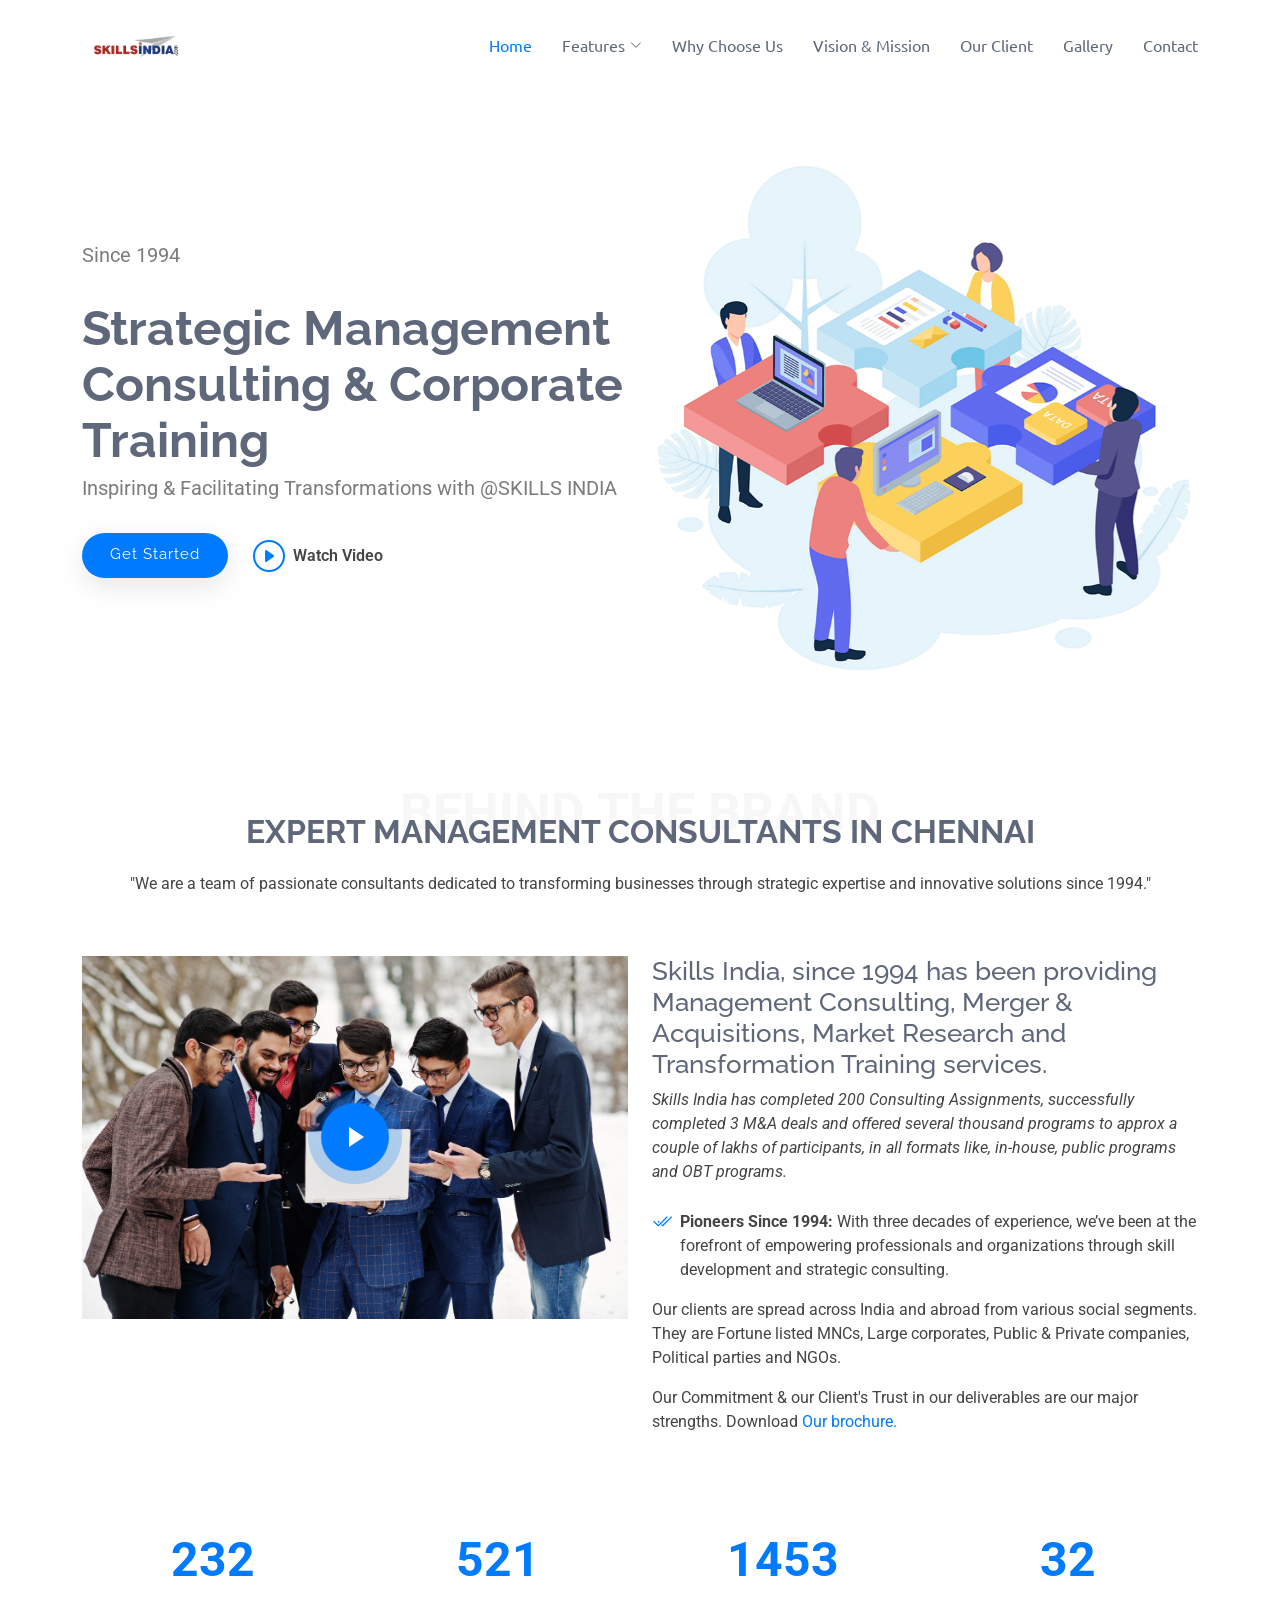
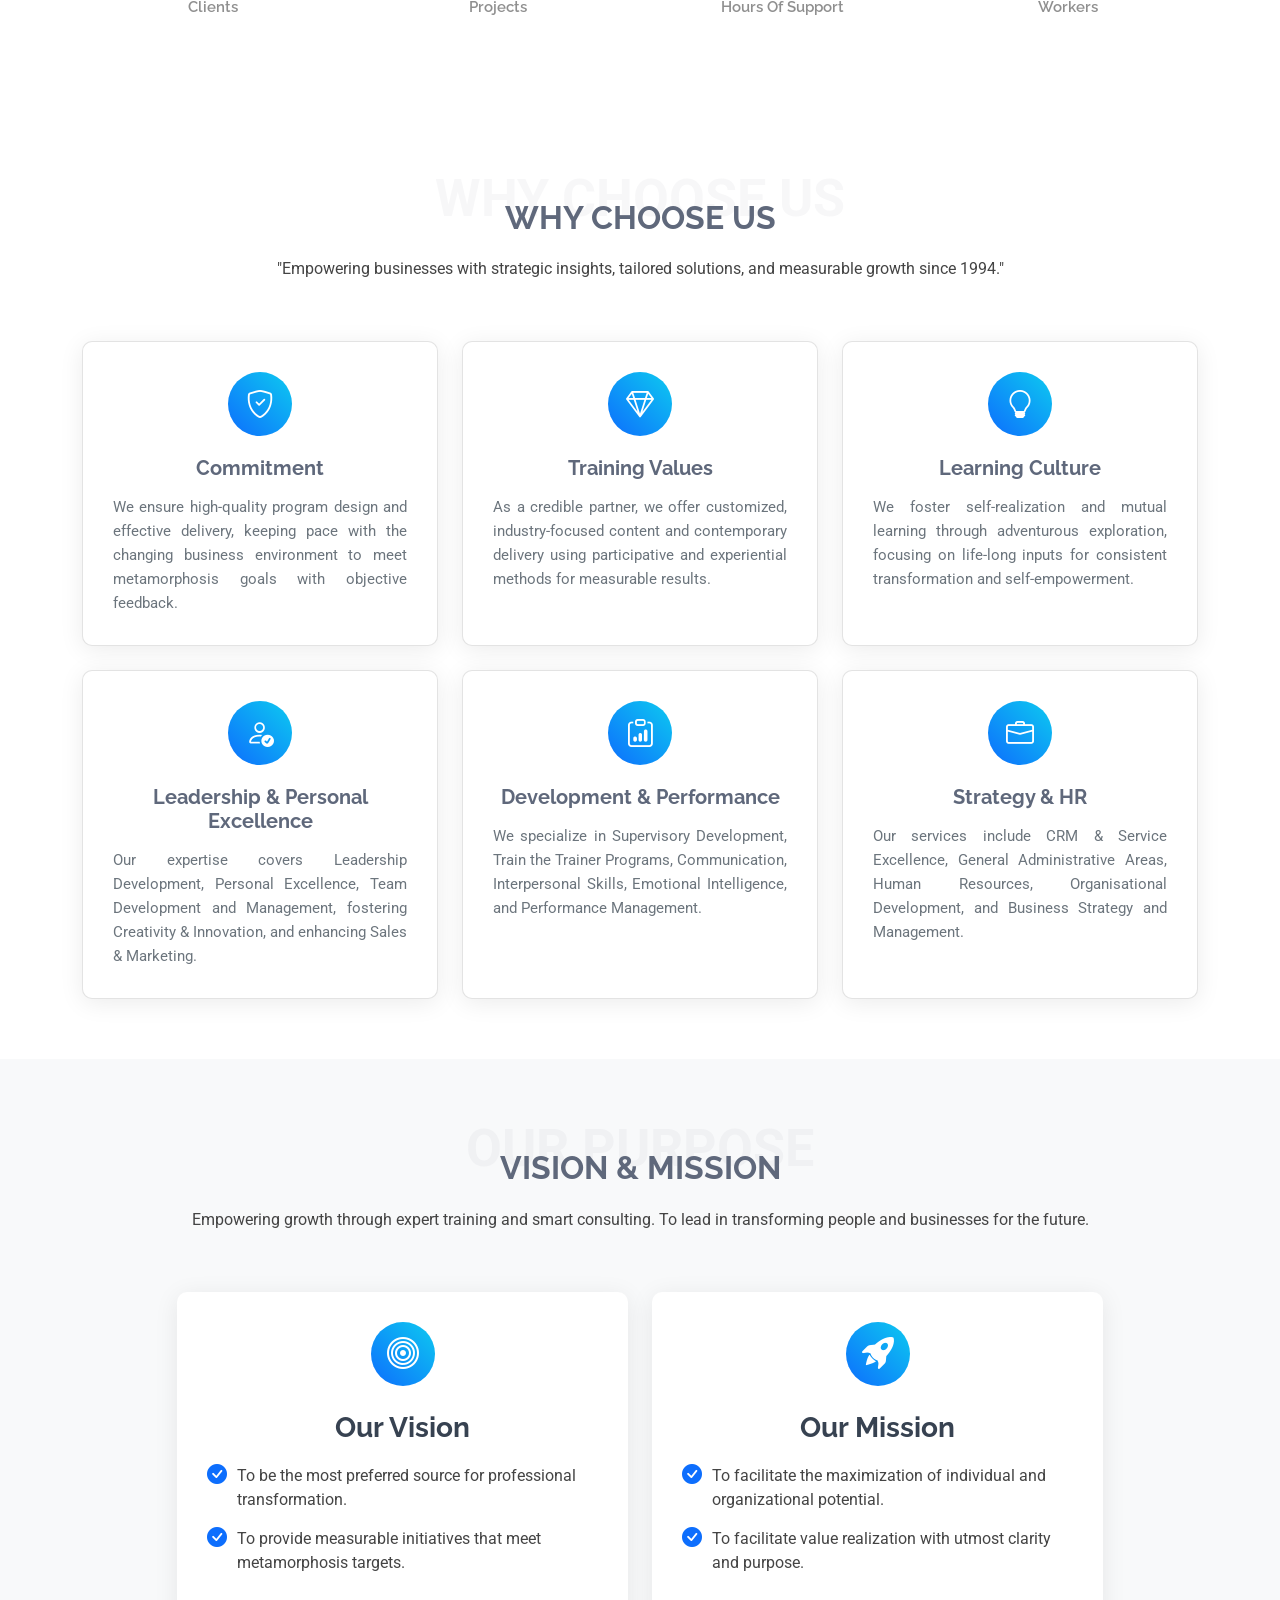
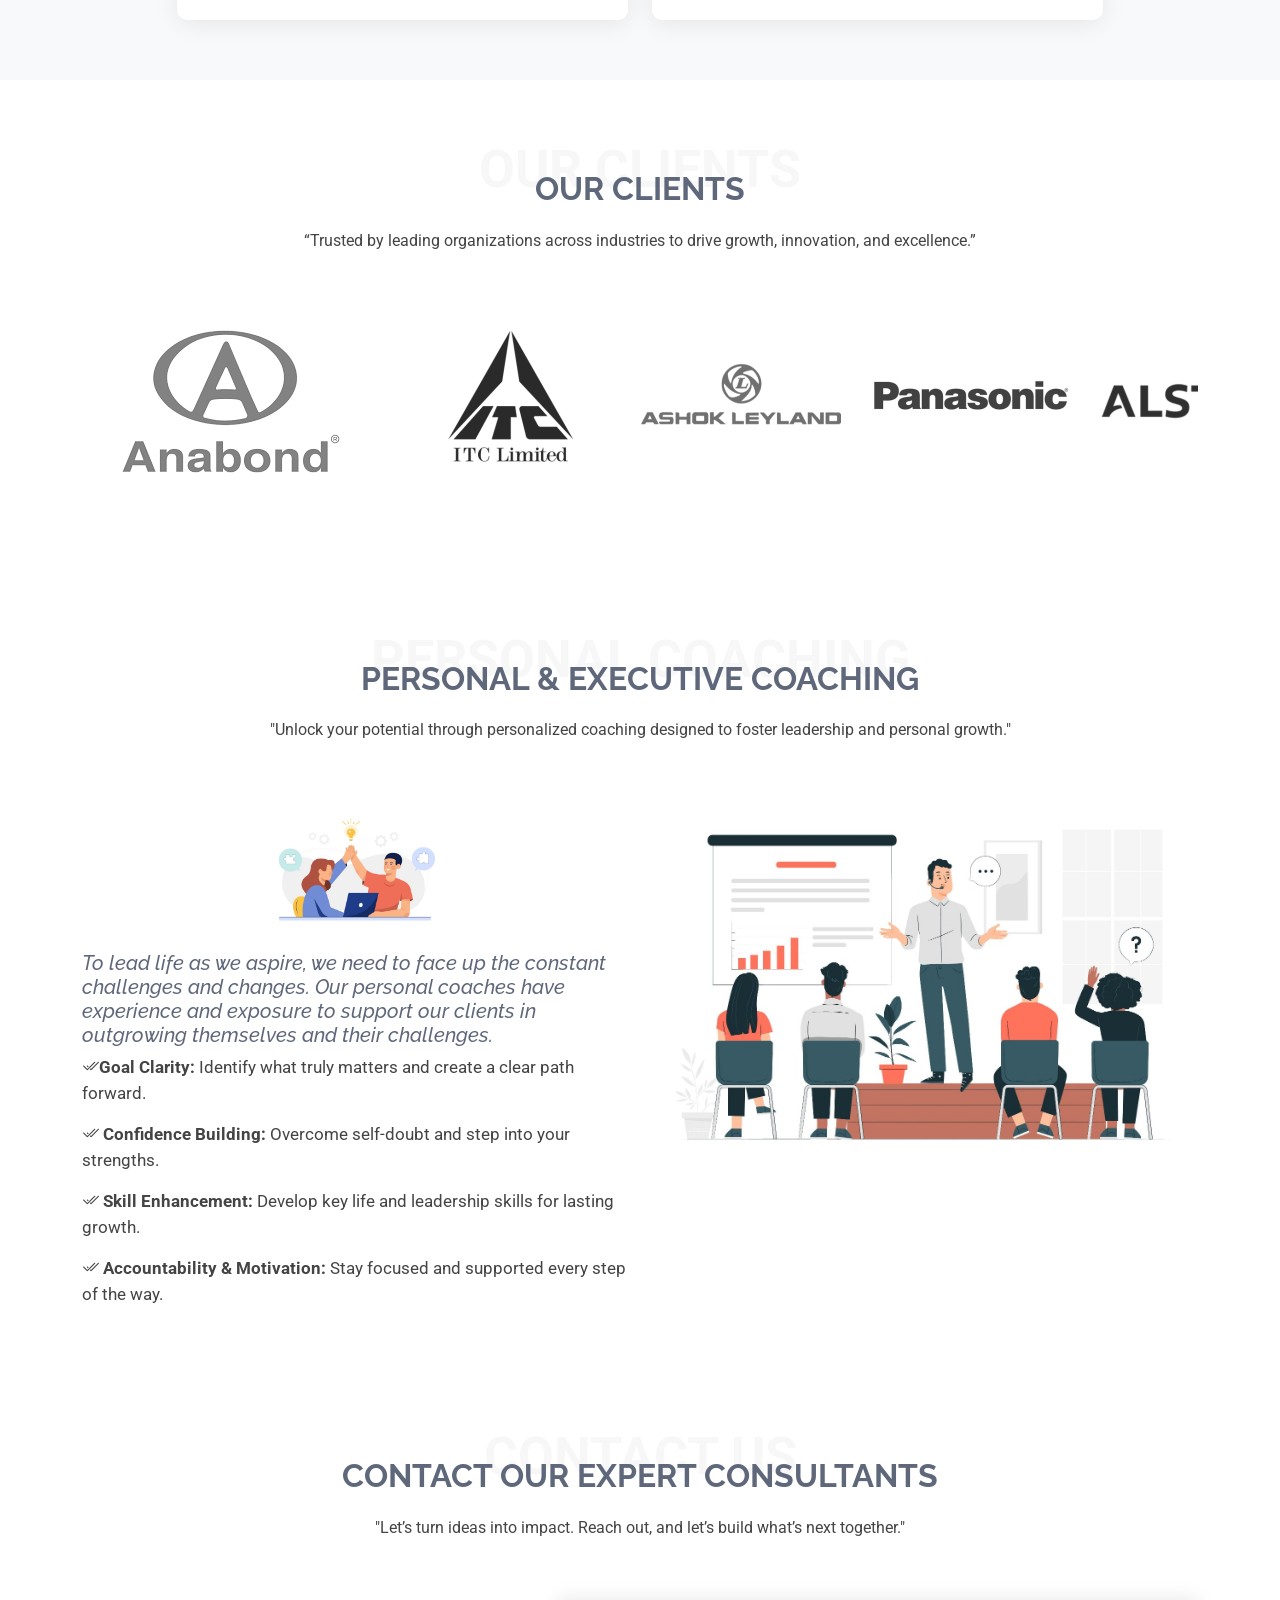
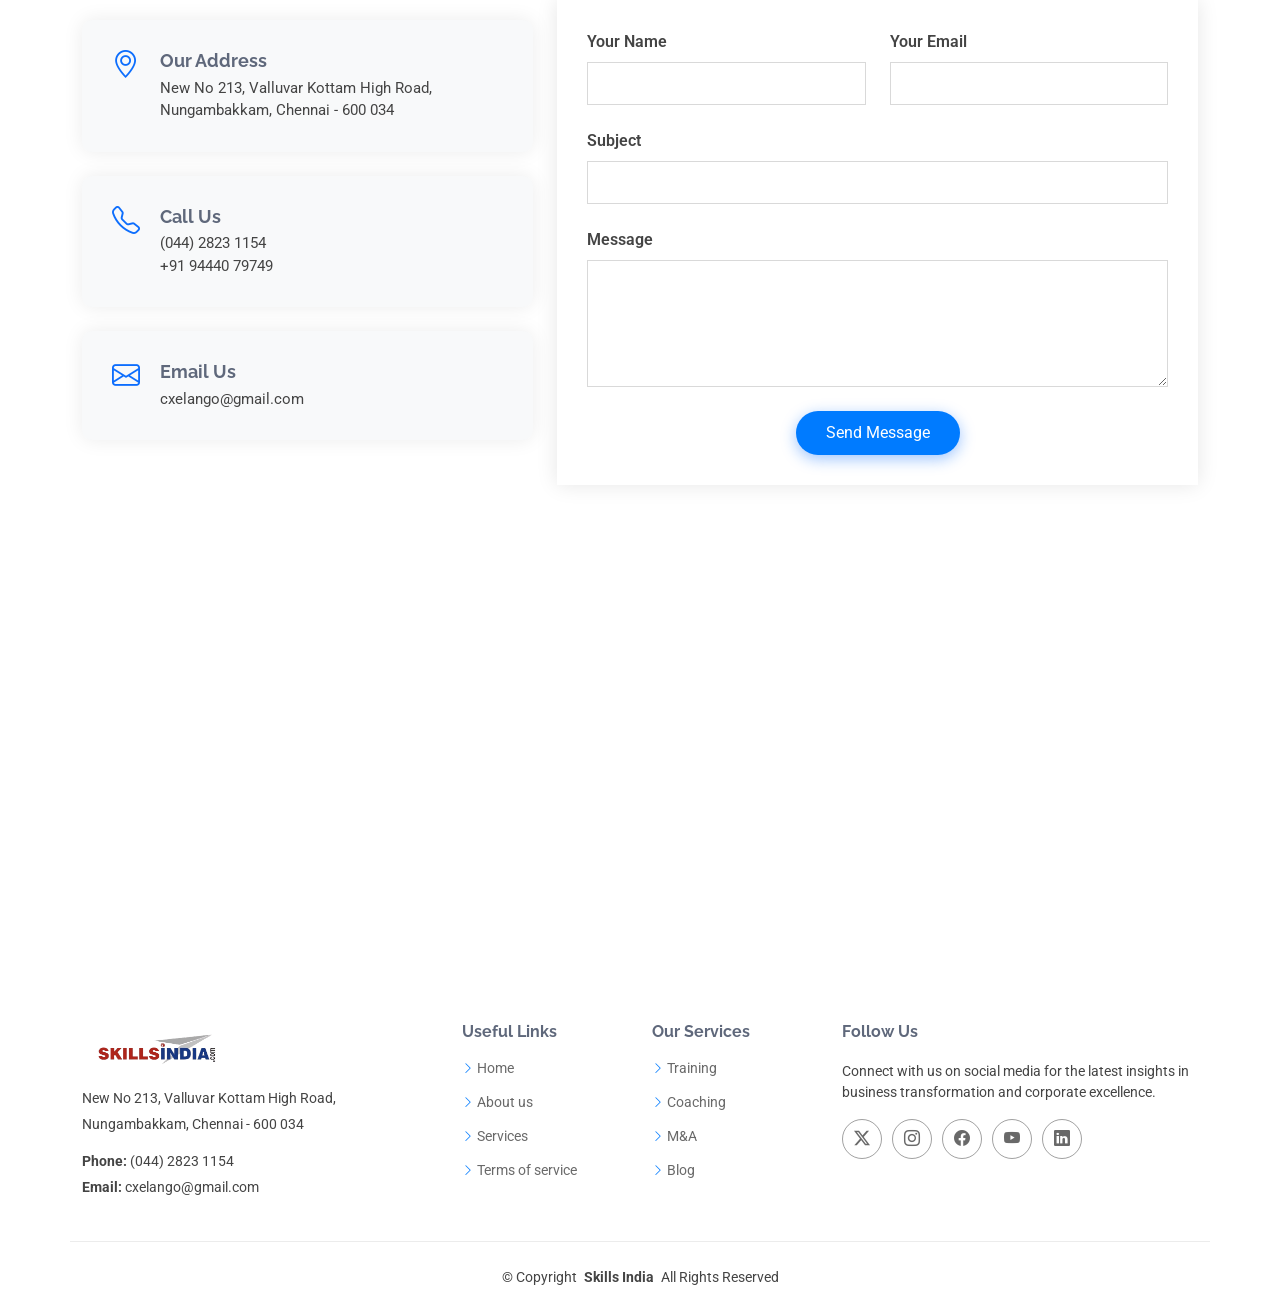
==== commit 011cd2d5: "change in index" ====
--- a/index.html
+++ b/index.html
@@ -31,12 +31,149 @@
 
   <!-- Custom CSS for Innovations -->
   <style>
+    /* Reduced top space for Hero Section */
+    #hero {
+      padding-top: 60px; /* Reduced from a larger value */
+    }
+
     #hero h1 {
       transition: color 0.3s ease-in-out;
       cursor: pointer;
     }
     #hero h1:hover {
       color: #0d6efd; /* Example hover color - a bootstrap primary blue */
+    }
+    
+    /* -- Innovative "Why Choose Us" Card Styles -- */
+    .services .service-item {
+      padding: 30px;
+      background: #ffffff;
+      height: 100%;
+      border-radius: 10px;
+      box-shadow: 0 4px 25px rgba(0, 0, 0, 0.08);
+      transition: all 0.3s ease-in-out;
+      text-align: center;
+    }
+    .services .service-item:hover {
+      transform: translateY(-10px);
+      box-shadow: 0 10px 40px rgba(0, 0, 0, 0.12);
+    }
+    .services .service-item .icon {
+      margin: 0 auto 20px auto;
+      width: 64px;
+      height: 64px;
+      background: linear-gradient(45deg, #0d6efd, #0dcaf0);
+      border-radius: 50%;
+      display: flex;
+      align-items: center;
+      justify-content: center;
+      transition: background 0.3s;
+    }
+    .services .service-item .icon i {
+      color: #fff;
+      font-size: 28px;
+      line-height: 0;
+    }
+    .services .service-item h3 {
+      font-weight: 700;
+      margin: 0 0 15px 0;
+      font-size: 20px;
+    }
+    .services .service-item p {
+      color: #6c757d;
+      font-size: 15px;
+      line-height: 1.6;
+    }
+
+    /* New Vision & Mission Section Styling */
+    #vision-mission {
+        background-color: #f8f9fa; /* A light grey background */
+    }
+    .vision-mission-box {
+        padding: 30px;
+        background: #ffffff;
+        border-radius: 10px;
+        box-shadow: 0 4px 25px rgba(0, 0, 0, 0.08);
+        height: 100%;
+        text-align: center;
+        transition: all 0.3s ease-in-out;
+    }
+    .vision-mission-box:hover {
+        transform: translateY(-10px);
+        box-shadow: 0 10px 40px rgba(0, 0, 0, 0.12);
+    }
+    .vision-mission-box .icon {
+        margin: 0 auto 25px auto;
+        width: 64px;
+        height: 64px;
+        background: linear-gradient(45deg, #0d6efd, #0dcaf0);
+        border-radius: 50%;
+        display: flex;
+        align-items: center;
+        justify-content: center;
+    }
+    .vision-mission-box .icon i {
+        color: #fff;
+        font-size: 32px;
+    }
+    .vision-mission-box h3 {
+        font-weight: 700;
+        margin-bottom: 20px;
+        color: #374251;
+    }
+    .vision-mission-box ul {
+        list-style: none;
+        padding: 0;
+        margin: 0;
+    }
+    .vision-mission-box ul li {
+        padding-bottom: 15px;
+        display: flex;
+        align-items: flex-start;
+        text-align: left;
+    }
+     .vision-mission-box ul i {
+        font-size: 20px;
+        color: #0d6efd;
+        margin-right: 10px;
+        line-height: 1;
+    }
+    
+    /* -- Client Section Horizontal Scroll -- */
+    .client-scroll-container {
+      overflow-x: auto;
+      padding-bottom: 20px; /* Space for scrollbar */
+      scrollbar-width: thin;
+      scrollbar-color: #0d6efd #f1f1f1;
+    }
+    /* Webkit scrollbar styling */
+    .client-scroll-container::-webkit-scrollbar {
+      height: 8px;
+    }
+    .client-scroll-container::-webkit-scrollbar-track {
+      background: #f1f1f1;
+      border-radius: 10px;
+    }
+    .client-scroll-container::-webkit-scrollbar-thumb {
+      background: #0d6efd;
+      border-radius: 10px;
+    }
+    .client-scroll-container::-webkit-scrollbar-thumb:hover {
+      background: #0b5ed7;
+    }
+    .client-logo-row {
+      display: flex;
+      flex-wrap: nowrap; /* Ensures logos stay in a single line */
+      align-items: center;
+    }
+    .client-logo-row .col {
+      flex: 0 0 160px; /* Ensures consistent width for each logo container */
+      padding: 0 15px;
+      filter: grayscale(100%);
+      transition: filter 0.3s ease;
+    }
+     .client-logo-row .col:hover {
+      filter: grayscale(0%);
     }
 
     /* Innovative Contact Section Styles */
@@ -105,6 +242,26 @@
         box-shadow: 0 6px 20px rgba(13, 110, 253, 0.6);
         transform: translateY(-2px);
     }
+
+    /* Follow Us Hover Effects */
+    .footer .social-links a {
+      transition: background 0.3s ease-in-out, background-color 0.3s ease;
+    }
+    .footer .social-links a i {
+        transition: color 0.3s ease-in-out;
+    }
+    .footer .social-links a:hover {
+        color: #ffffff; /* Make icon white on hover */
+    }
+    .footer .social-links a.twitter:hover { background-color: #1DA1F2; }
+    .footer .social-links a.facebook:hover { background-color: #1877F2; }
+    .footer .social-links a.instagram:hover { 
+        background: #d6249f;
+        background: radial-gradient(circle at 30% 107%, #fdf497 0%, #fdf497 5%, #fd5949 45%,#d6249f 60%,#285AEB 90%);
+    }
+    .footer .social-links a.youtube:hover { background-color: #FF0000; }
+    .footer .social-links a.linkedin:hover { background-color: #0A66C2; }
+
   </style>
 
 </head>
@@ -131,7 +288,7 @@
                 </ul>
               </li>
           <li><a href="#whychooseus">Why Choose Us</a></li> 
-          <li><a href="#vision">Vision & Mission</a></li> 
+          <li><a href="#vision-mission">Vision & Mission</a></li> 
           <li><a href="#ourclient">Our Client</a></li> 
           <li><a href="#">Gallery</a></li>
           <li><a href="#contact">Contact</a></li>
@@ -227,7 +384,7 @@
     </section><!-- /Stats Section -->
     
     <!-- Services Section -->
-    <section id="whychooseus" class="services section light-background">
+    <section id="whychooseus" class="services section">
       <div class="container section-title" data-aos="fade-up">
         <span>Why Choose Us</span>
         <h2>Why Choose Us</h2>
@@ -236,45 +393,45 @@
       <div class="container">
         <div class="row gy-4">
           <div class="col-lg-4 col-md-6" data-aos="fade-up" data-aos-delay="100">
-            <div class="service-item position-relative">
-              <div class="icon"><i class="bi bi-activity"></i></div>
-              <a href="service-details.html" class="stretched-link"><h3>Commitment</h3></a>
-              <p>Skills India believes in designing high quality programs in its content and effective delivery. We ensures all programs are at pace with the changing business environment and its demands. We bring in the strength of intense networking and professionally updated knowledge systems. Skills India provides objective feedback through impartial training inquiries in the pre and post program stage and measure results to meet the matrix of metamorphosis goals</p>
+            <div class="service-item">
+              <div class="icon"><i class="bi bi-shield-check"></i></div>
+              <h3>Commitment</h3>
+              <p>We ensure high-quality program design and effective delivery, keeping pace with the changing business environment to meet metamorphosis goals with objective feedback.</p>
             </div>
           </div>
           <div class="col-lg-4 col-md-6" data-aos="fade-up" data-aos-delay="200">
-            <div class="service-item position-relative">
-              <div class="icon"><i class="bi bi-broadcast"></i></div>
-              <a href="service-details.html" class="stretched-link"><h3>Training Values</h3></a>
-              <p>Credible and Reliable Learning Partner Best Expertise to maximise potentials Customised content and delivery Multiple styles of learning and adoptions Focused to Industry Needs Cultural Ethos focused Contemporary and updated in content and delivery Participative, Explorative and Experiential Measurable delivery Vision based development inputs</p>
+            <div class="service-item">
+              <div class="icon"><i class="bi bi-gem"></i></div>
+              <h3>Training Values</h3>
+              <p>As a credible partner, we offer customized, industry-focused content and contemporary delivery using participative and experiential methods for measurable results.</p>
             </div>
           </div>
           <div class="col-lg-4 col-md-6" data-aos="fade-up" data-aos-delay="300">
-            <div class="service-item position-relative">
-              <div class="icon"><i class="bi bi-easel"></i></div>
-              <a href="service-details.html" class="stretched-link"><h3>Learning Culture</h3></a>
-              <p>Self realisation through emotional experiences Mutual learning and evaluation Be adventurous to explore the maximum Life long learning inputs for practice and consistent transformation Finding one's true self Self Emancipation through Self Empowerment Context oriented content Deliverables focused methodology</p>
+            <div class="service-item">
+              <div class="icon"><i class="bi bi-lightbulb"></i></div>
+              <h3>Learning Culture</h3>
+              <p>We foster self-realization and mutual learning through adventurous exploration, focusing on life-long inputs for consistent transformation and self-empowerment.</p>
             </div>
           </div>
           <div class="col-lg-4 col-md-6" data-aos="fade-up" data-aos-delay="400">
-            <div class="service-item position-relative">
-              <div class="icon"><i class="bi bi-bounding-box-circles"></i></div>
-              <a href="service-details.html" class="stretched-link"><h3>Our Expertise Covers</h3></a>
-              <p>Leadership Development, Personal Excellence, Team Development and Management, Creativity & Innovation, Sales & Marketing</p>
+            <div class="service-item">
+              <div class="icon"><i class="bi bi-person-check"></i></div>
+              <h3>Leadership & Personal Excellence</h3>
+              <p>Our expertise covers Leadership Development, Personal Excellence, Team Development and Management, fostering Creativity & Innovation, and enhancing Sales & Marketing.</p>
             </div>
           </div>
           <div class="col-lg-4 col-md-6" data-aos="fade-up" data-aos-delay="500">
-            <div class="service-item position-relative">
-              <div class="icon"><i class="bi bi-calendar4-week"></i></div>
-              <a href="service-details.html" class="stretched-link"><h3>Our Expertise Covers</h3></a>
-              <p>Supervisory Development, Train the Trainer Programs, Communication and Interpersonal Skill Development, Emotional and Social Intelligence, Performance Management</p>
+            <div class="service-item">
+              <div class="icon"><i class="bi bi-clipboard-data"></i></div>
+              <h3>Development & Performance</h3>
+              <p>We specialize in Supervisory Development, Train the Trainer Programs, Communication, Interpersonal Skills, Emotional Intelligence, and Performance Management.</p>
             </div>
           </div>
           <div class="col-lg-4 col-md-6" data-aos="fade-up" data-aos-delay="600">
-            <div class="service-item position-relative">
-              <div class="icon"><i class="bi bi-chat-square-text"></i></div>
-              <a href="service-details.html" class="stretched-link"><h3>Our Expertise Covers</h3></a>
-              <p>CRM & Service Excellence, General Administrative Areas, Human Resources, Organisational Development, Business Strategy and Management</p>
+            <div class="service-item">
+              <div class="icon"><i class="bi bi-briefcase"></i></div>
+              <h3>Strategy & HR</h3>
+              <p>Our services include CRM & Service Excellence, General Administrative Areas, Human Resources, Organisational Development, and Business Strategy and Management.</p>
             </div>
           </div>
         </div>
@@ -282,54 +439,37 @@
     </section><!-- /Services Section -->
 
     <!-- Vision & Mission Section -->
-    <section id="vision" class="testimonials section light-background">
+    <section id="vision-mission" class="vision-mission section">
       <div class="container section-title" data-aos="fade-up">
-        <span>Vision & Mission</span>
+        <span>Our Purpose</span>
         <h2>Vision & Mission</h2>
         <p>Empowering growth through expert training and smart consulting. To lead in transforming people and businesses for the future.</p>
       </div><!-- End Section Title -->
-      <div class="container" data-aos="fade-up" data-aos-delay="100">
-        <div class="swiper init-swiper" data-speed="600" data-delay="5000" data-breakpoints="{ "320": { "slidesPerView": 1, "spaceBetween": 40 }, "1200": { "slidesPerView": 3, "spaceBetween": 40 } }">
-          <script type="application/json" class="swiper-config">
-            {
-              "loop": true,
-              "speed": 600,
-              "autoplay": { "delay": 5000 },
-              "slidesPerView": "auto",
-              "pagination": { "el": ".swiper-pagination", "type": "bullets", "clickable": true },
-              "breakpoints": {
-                "320": { "slidesPerView": 1, "spaceBetween": 40 },
-                "1200": { "slidesPerView": 3, "spaceBetween": 20 }
-              }
-            }
-          </script>
-          <div class="swiper-wrapper">
-            <div class="swiper-slide">
-              <div class="testimonial-item">
-                <p><i class="bi bi-quote quote-icon-left"></i><span>Be a Most Preferred source for Professional Transformation</span><i class="bi bi-quote quote-icon-right"></i></p>
-                <h3>Skills India Vision</h3>
-              </div>
-            </div>
-            <div class="swiper-slide">
-              <div class="testimonial-item">
-                <p><i class="bi bi-quote quote-icon-left"></i><span>Facilitate in maximising the Individual and Organizational potential to perform</span><i class="bi bi-quote quote-icon-right"></i></p>
-                <h3>Skills India Mission</h3>
-              </div>
-            </div>
-            <div class="swiper-slide">
-              <div class="testimonial-item">
-                <p><i class="bi bi-quote quote-icon-left"></i><span>Facilitate in value realisation with utmost clarity and purpose</span><i class="bi bi-quote quote-icon-right"></i></p>
-                <h3>Skills India Mission</h3>
-              </div>
-            </div>
-            <div class="swiper-slide">
-              <div class="testimonial-item">
-                <p><i class="bi bi-quote quote-icon-left"></i><span>Provide Measurable initiatives to meet metamorphosis targets</span><i class="bi bi-quote quote-icon-right"></i></p>
-                <h3>Skills India Vision</h3>
-              </div>
-            </div>
-          </div>
-          <div class="swiper-pagination"></div>
+      <div class="container">
+        <div class="row gy-4 justify-content-center">
+
+          <div class="col-lg-5" data-aos="fade-up" data-aos-delay="100">
+            <div class="vision-mission-box">
+              <div class="icon"><i class="bi bi-bullseye"></i></div>
+              <h3>Our Vision</h3>
+              <ul>
+                <li><i class="bi bi-check-circle-fill"></i><span>To be the most preferred source for professional transformation.</span></li>
+                <li><i class="bi bi-check-circle-fill"></i><span>To provide measurable initiatives that meet metamorphosis targets.</span></li>
+              </ul>
+            </div>
+          </div>
+
+          <div class="col-lg-5" data-aos="fade-up" data-aos-delay="200">
+            <div class="vision-mission-box">
+              <div class="icon"><i class="bi bi-rocket-takeoff-fill"></i></div>
+              <h3>Our Mission</h3>
+              <ul>
+                <li><i class="bi bi-check-circle-fill"></i><span>To facilitate the maximization of individual and organizational potential.</span></li>
+                <li><i class="bi bi-check-circle-fill"></i><span>To facilitate value realization with utmost clarity and purpose.</span></li>
+              </ul>
+            </div>
+          </div>
+
         </div>
       </div>
     </section><!-- /Vision & Mission Section -->
@@ -342,28 +482,37 @@
         <h2>Our Clients</h2>
         <p>“Trusted by leading organizations across industries to drive growth, innovation, and excellence.”</p>
       </div><!-- End Section Title -->
-        <div class="row row-cols-2 row-cols-md-4 row-cols-lg-7 gy-6 justify-content-center">
-           <div class="text-center col" data-aos="zoom-in" data-aos-delay="100">
-              <img src="assets/img/anabond.png" alt="Anabond Client Logo">
-           </div>
-           <div class="text-center col" data-aos="zoom-in" data-aos-delay="200">
-              <img src="assets/img/aa.png" alt="Client AA Logo">
-           </div>
-           <div class="text-center col" data-aos="zoom-in" data-aos-delay="300">
-              <img src="assets/img/bb.png" alt="Client BB Logo">
-           </div>
-           <div class="text-center col" data-aos="zoom-in" data-aos-delay="400">
-              <img src="assets/img/cc.png" alt="Client CC Logo">
-           </div>
-           <div class="text-center col" data-aos="zoom-in" data-aos-delay="500">
-              <img src="assets/img/1.png" alt="Client 1 Logo">
-           </div>
-            <div class="text-center col" data-aos="zoom-in" data-aos-delay="600">
-              <img src="assets/img/2.png" alt="Client 2 Logo">
-           </div>
-            <div class="text-center col" data-aos="zoom-in" data-aos-delay="700">
-              <img src="assets/img/3.png" alt="Client 3 Logo">
-           </div>
+        <div class="client-scroll-container" data-aos="fade-up">
+            <div class="client-logo-row">
+               <div class="text-center col">
+                  <img src="assets/img/anabond.png" alt="Anabond Client Logo">
+               </div>
+               <div class="text-center col">
+                  <img src="assets/img/aa.png" alt="Client AA Logo">
+               </div>
+               <div class="text-center col">
+                  <img src="assets/img/bb.png" alt="Client BB Logo">
+               </div>
+               <div class="text-center col">
+                  <img src="assets/img/cc.png" alt="Client CC Logo">
+               </div>
+               <div class="text-center col">
+                  <img src="assets/img/1.png" alt="Client 1 Logo">
+               </div>
+                <div class="text-center col">
+                  <img src="assets/img/2.png" alt="Client 2 Logo">
+               </div>
+                <div class="text-center col">
+                  <img src="assets/img/3.png" alt="Client 3 Logo">
+               </div>
+               <!-- Add more client logos here to test scrolling -->
+                <div class="text-center col">
+                  <img src="assets/img/anabond.png" alt="Anabond Client Logo Duplicate">
+               </div>
+                <div class="text-center col">
+                  <img src="assets/img/aa.png" alt="Client AA Logo Duplicate">
+               </div>
+            </div>
         </div>
      </div>
     </section>
@@ -544,11 +693,11 @@
           <h4>Follow Us</h4>
           <p>Connect with us on social media for the latest insights in business transformation and corporate excellence.</p>
           <div class="social-links d-flex">
-            <a href="https://twitter.com/cxelango"><i class="bi bi-twitter-x"></i></a>
-            <a href="https://www.youtube.com/channel/UCOFgn8iM9Gb8a9KOiqvaDqQ"><i class="bi bi-instagram"></i></a>
-            <a href="https://www.facebook.com/skillsindiacoach"><i class="bi bi-facebook"></i></a>
-            <a href="https://www.youtube.com/channel/UCOFgn8iM9Gb8a9KOiqvaDqQ"><i class="bi bi-youtube"></i></a>
-            <a href="https://www.linkedin.com/home?trk=nav_responsive_tab_home"><i class="bi bi-linkedin"></i></a>
+            <a href="https://twitter.com/cxelango" class="twitter"><i class="bi bi-twitter-x"></i></a>
+            <a href="https://www.youtube.com/channel/UCOFgn8iM9Gb8a9KOiqvaDqQ" class="instagram"><i class="bi bi-instagram"></i></a>
+            <a href="https://www.facebook.com/skillsindiacoach" class="facebook"><i class="bi bi-facebook"></i></a>
+            <a href="https://www.youtube.com/channel/UCOFgn8iM9Gb8a9KOiqvaDqQ" class="youtube"><i class="bi bi-youtube"></i></a>
+            <a href="https://www.linkedin.com/home?trk=nav_responsive_tab_home" class="linkedin"><i class="bi bi-linkedin"></i></a>
           </div>
         </div>
       </div>
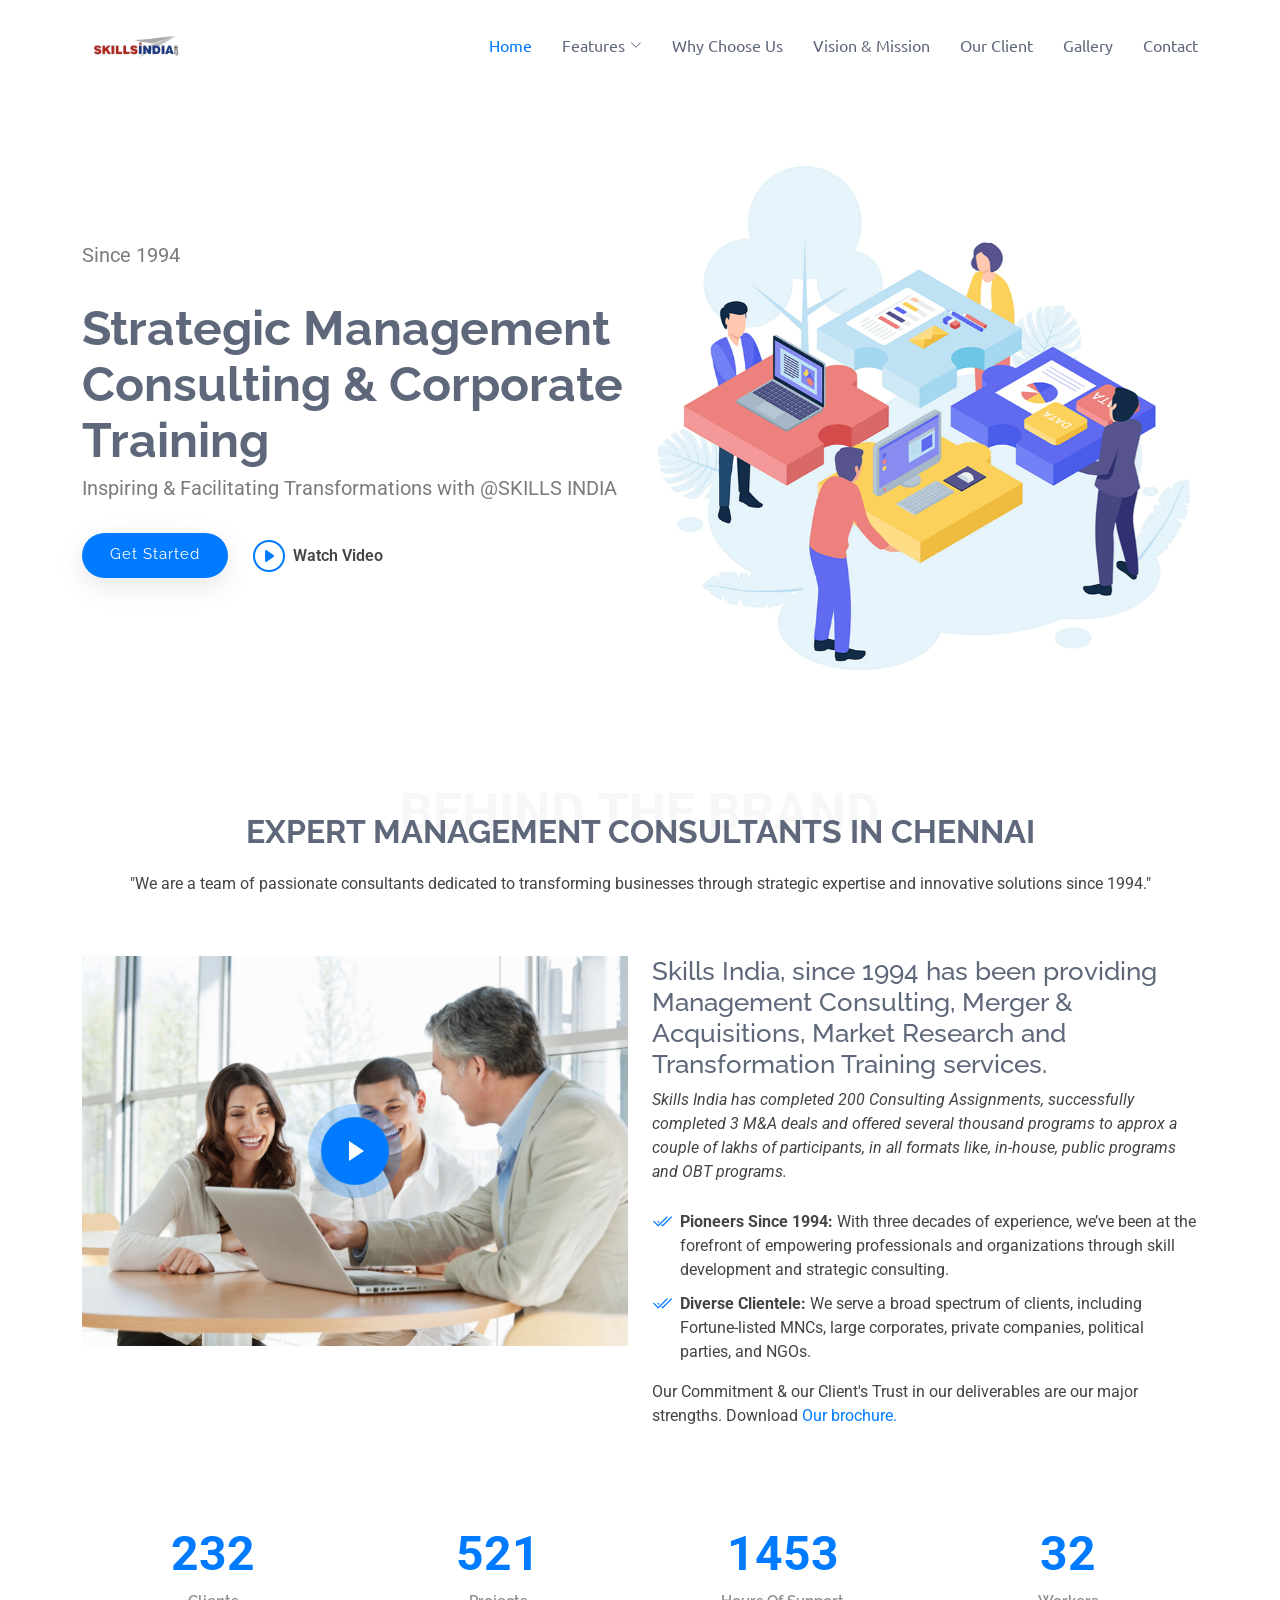
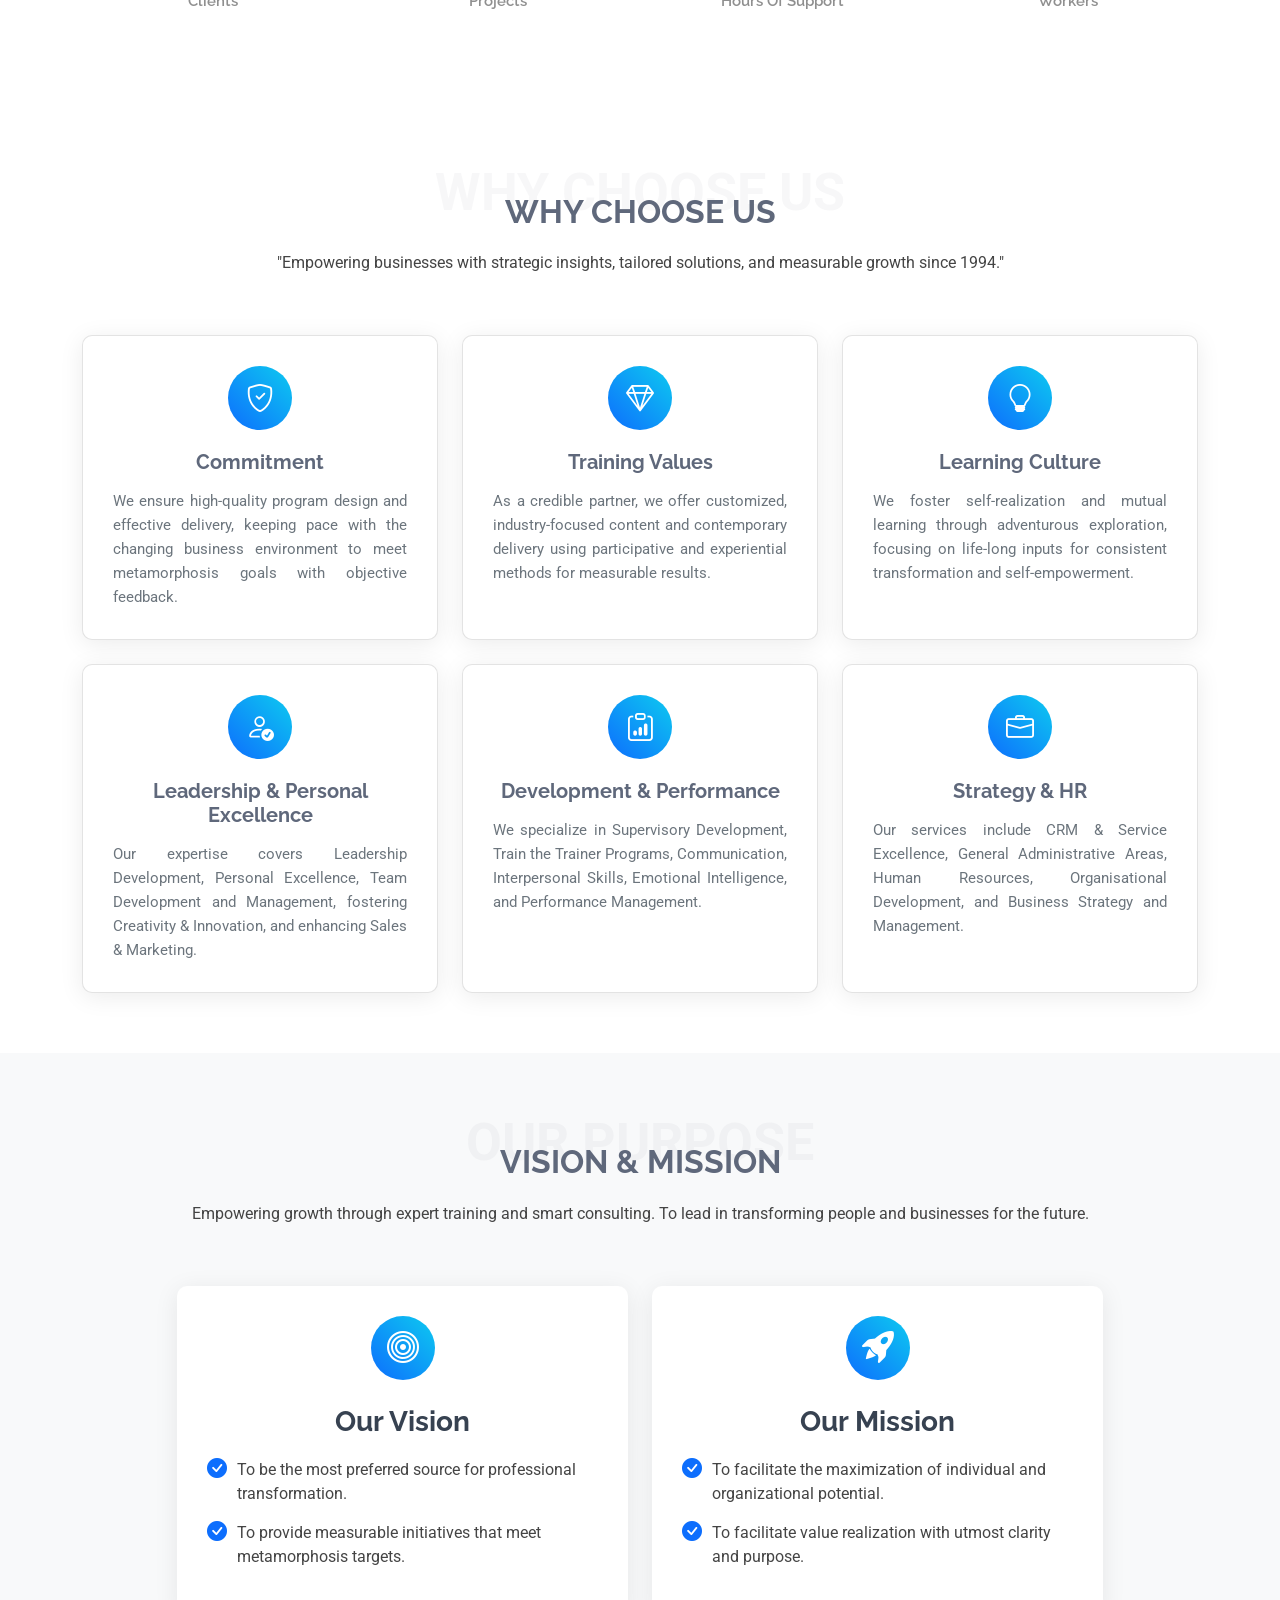
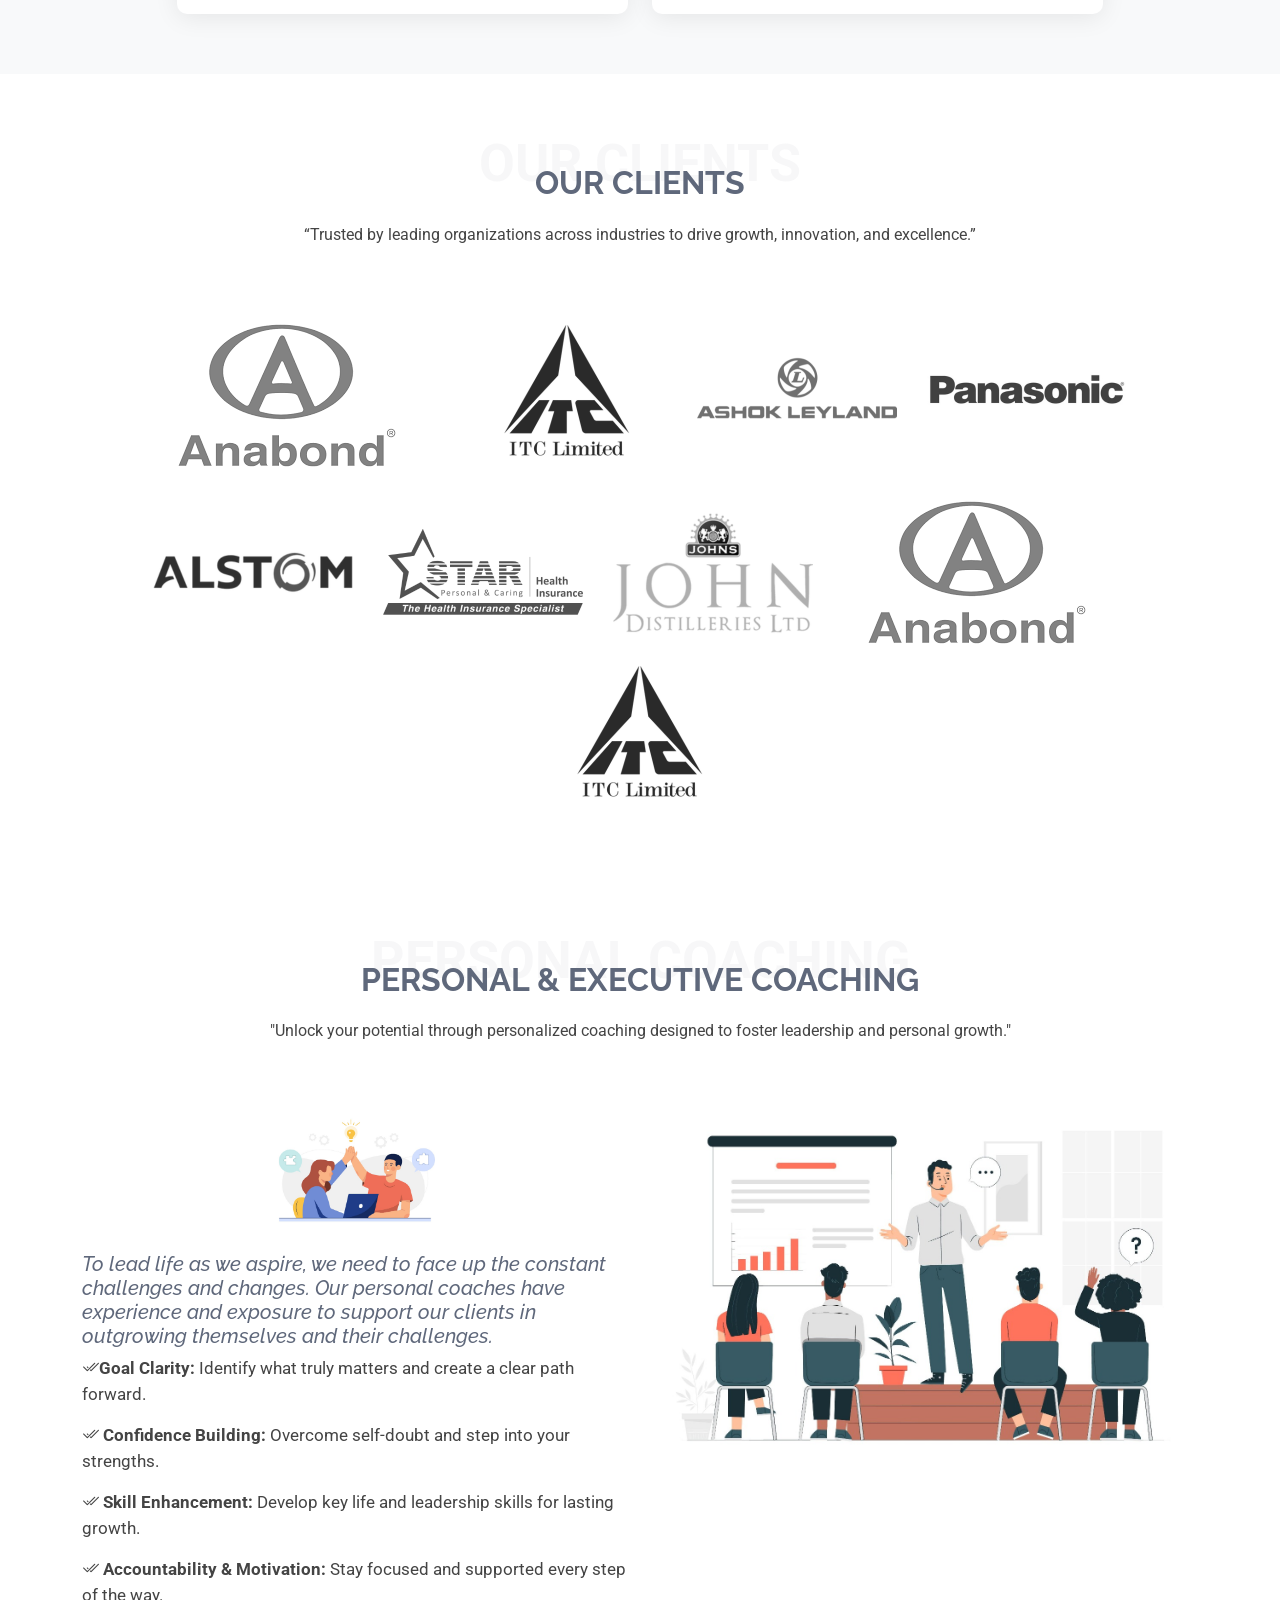
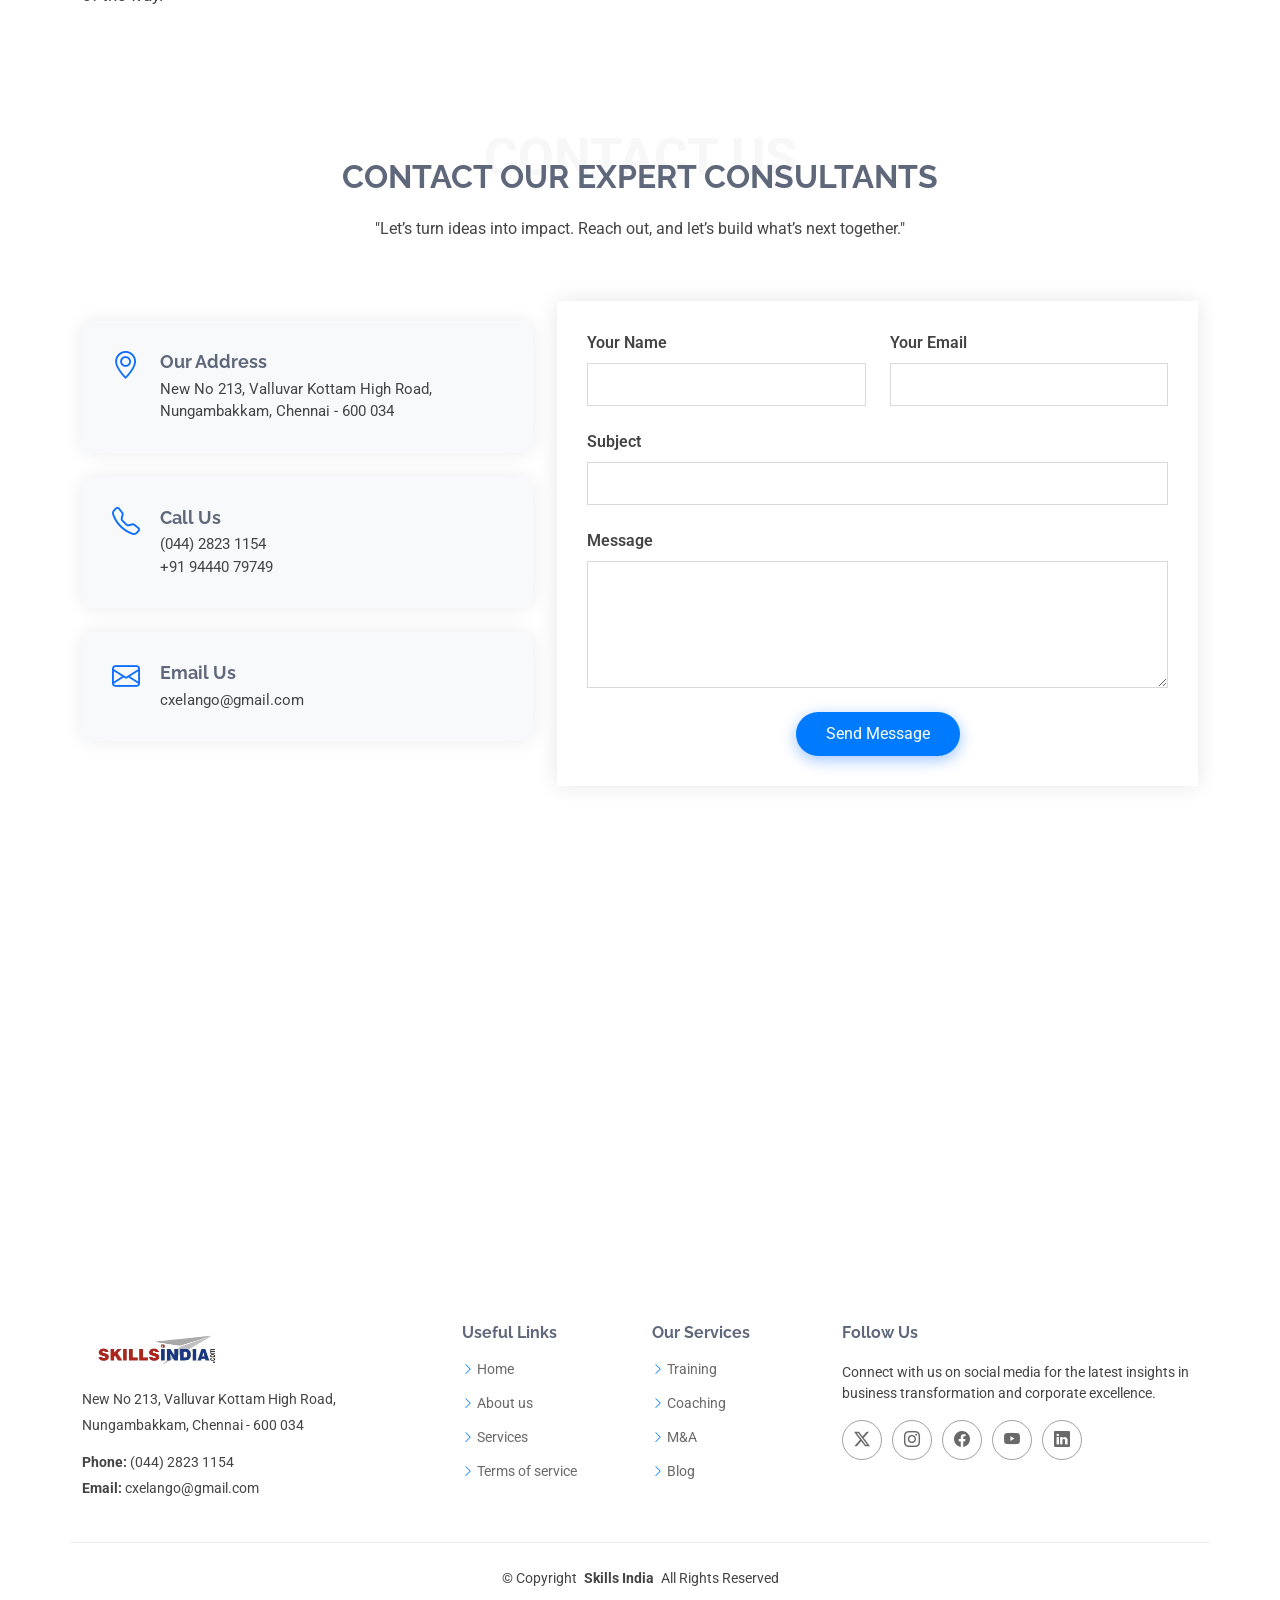
==== commit 5128cd4a: "update" ====
--- a/index.html
+++ b/index.html
@@ -174,6 +174,21 @@
     }
      .client-logo-row .col:hover {
       filter: grayscale(0%);
+    }
+
+    /* Media query to disable horizontal scroll on large screens */
+    @media (min-width: 992px) {
+      .client-scroll-container {
+        overflow-x: hidden; /* Hide horizontal overflow */
+        padding-bottom: 0; /* Remove space for scrollbar */
+      }
+      .client-scroll-container::-webkit-scrollbar {
+        display: none; /* Hide scrollbar for Webkit browsers */
+      }
+      .client-logo-row {
+        flex-wrap: wrap; /* Allow logos to wrap to the next line */
+        justify-content: center; /* Center the logos in the container */
+      }
     }
 
     /* Innovative Contact Section Styles */
@@ -331,7 +346,7 @@
       <div class="container">
         <div class="row gy-4">
           <div class="col-lg-6 position-relative align-self-start" data-aos="fade-up" data-aos-delay="100">
-            <img src="assets/img/who we are.jpg" class="img-fluid" alt="The Skills India team during a strategic consulting session">
+            <img src="assets/img/a.jpg" class="img-fluid" alt="The Skills India team during a strategic consulting session">
             <a href="https://www.youtube.com/watch?v=Y7f98aduVJ8" class="glightbox pulsating-play-btn"></a>
           </div>
           <div class="col-lg-6 content" data-aos="fade-up" data-aos-delay="200">
@@ -341,10 +356,9 @@
             </p>
            <ul>
               <li><i class="bi bi-check2-all"></i> <span><b>Pioneers Since 1994:</b> With three decades of experience, we’ve been at the forefront of empowering professionals and organizations through skill development and strategic consulting.</span></li>
+              <li><i class="bi bi-check2-all"></i> <span><b>Diverse Clientele:</b> We serve a broad spectrum of clients, including Fortune-listed MNCs, large corporates, private companies, political parties, and NGOs.</span></li>
             </ul>
-            <p>
-             Our clients are spread across India and abroad from various social segments. They are Fortune listed MNCs, Large corporates, Public & Private companies, Political parties and NGOs.
-            </p>
+           
             <p>Our Commitment & our Client's Trust in our deliverables are our major strengths. Download <a href="#">Our brochure.</a></p>
           </div>
         </div>
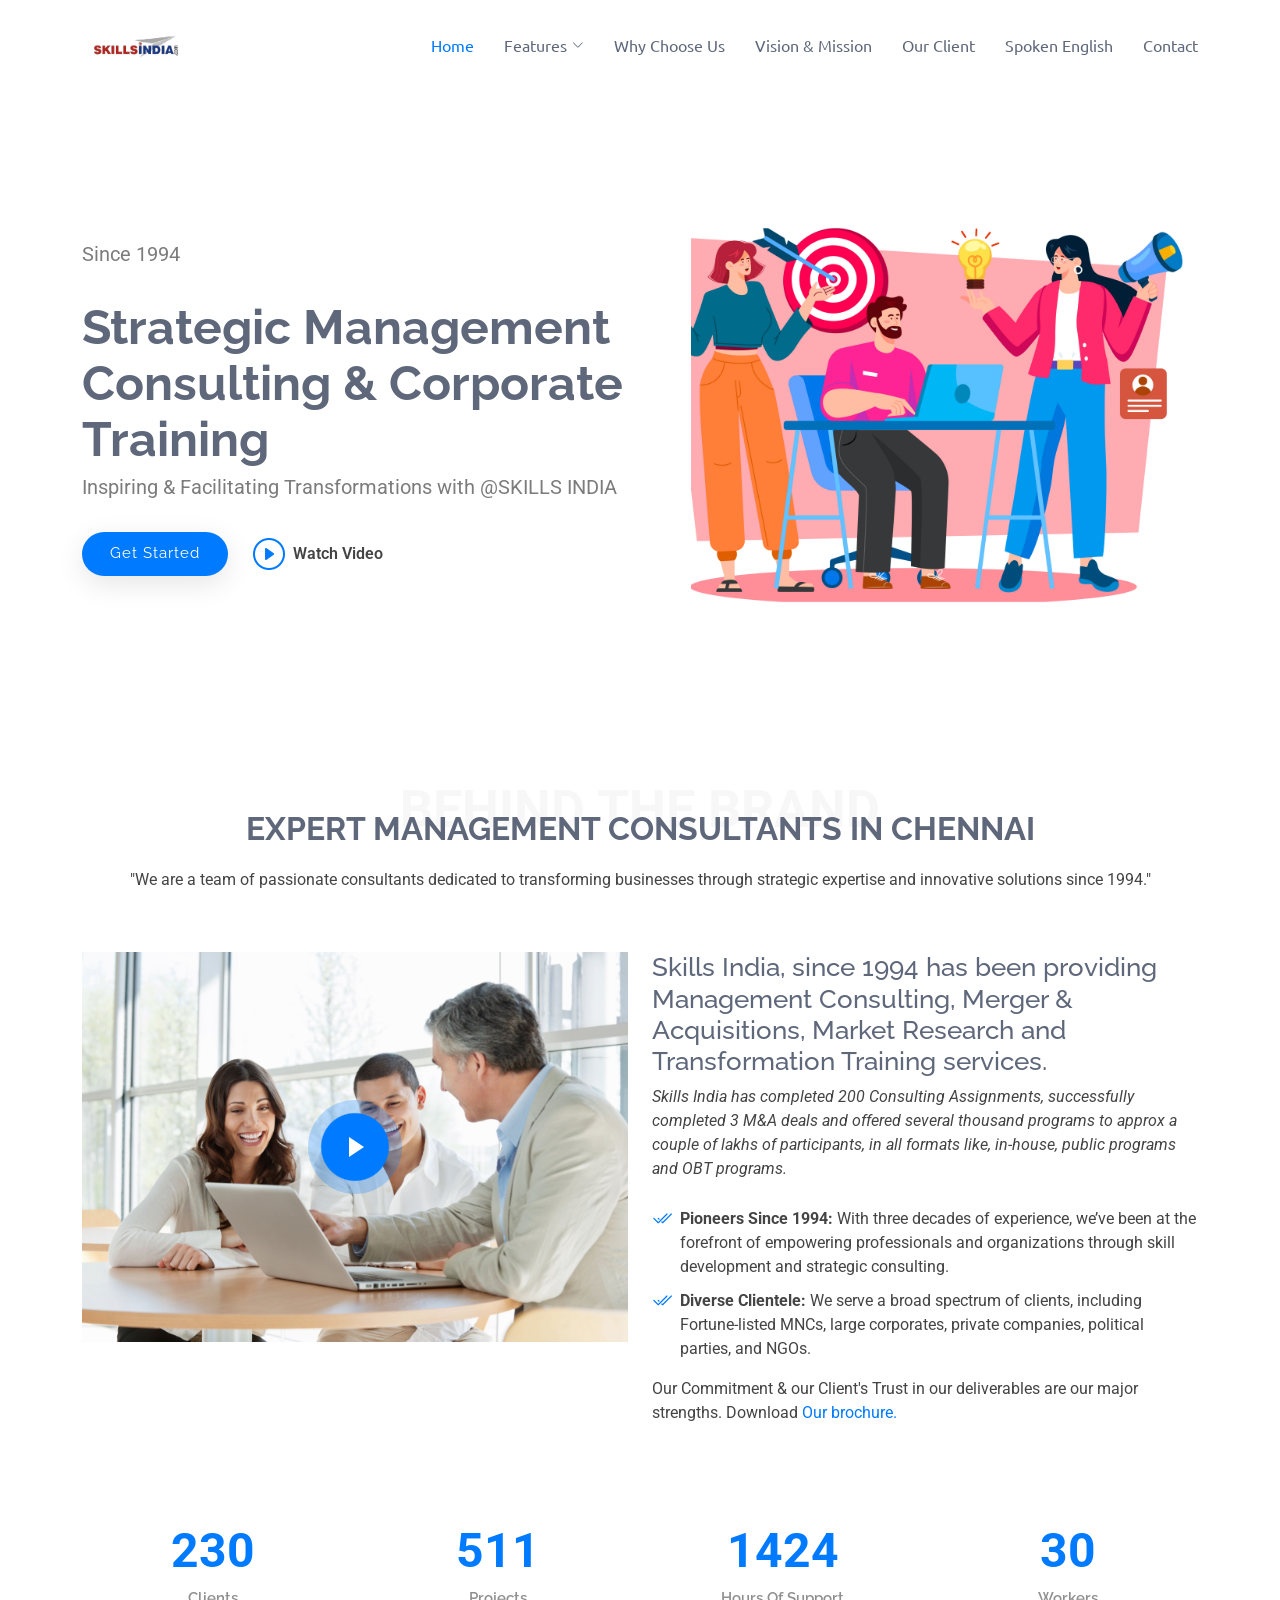
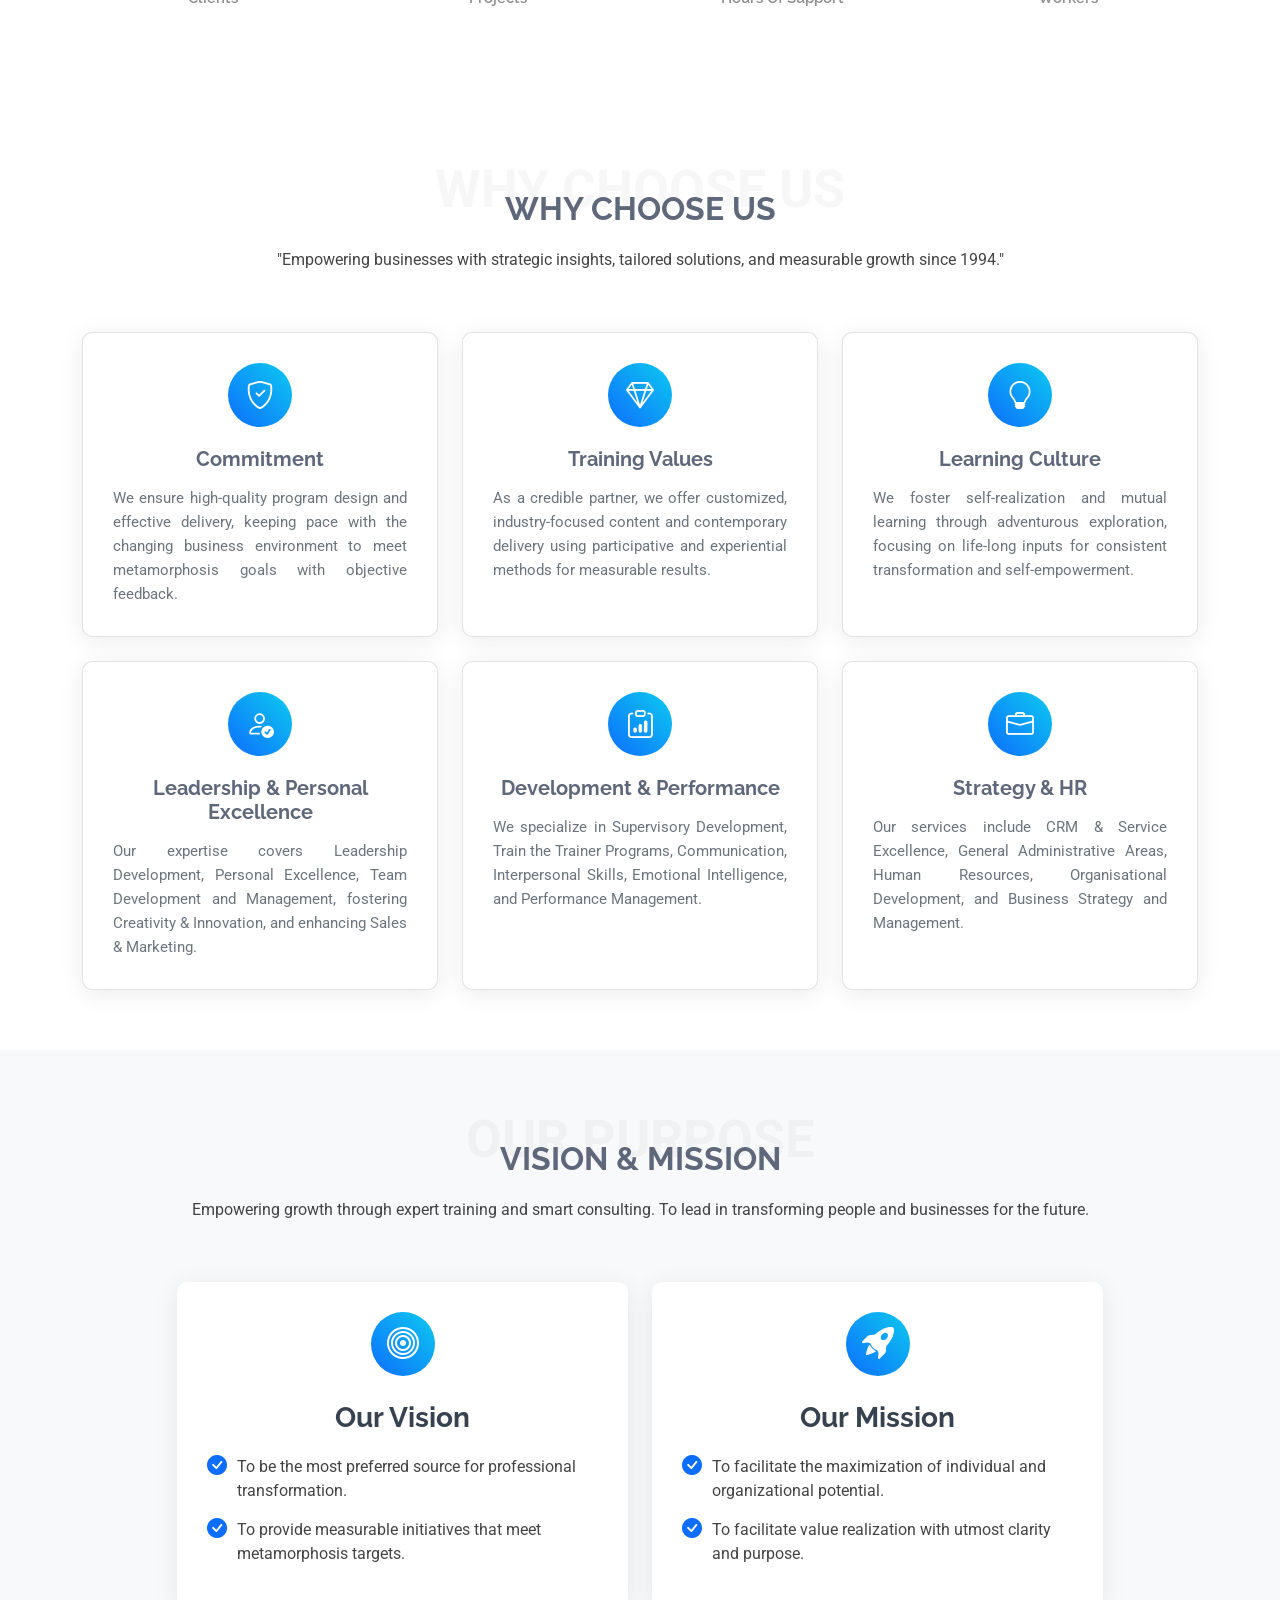
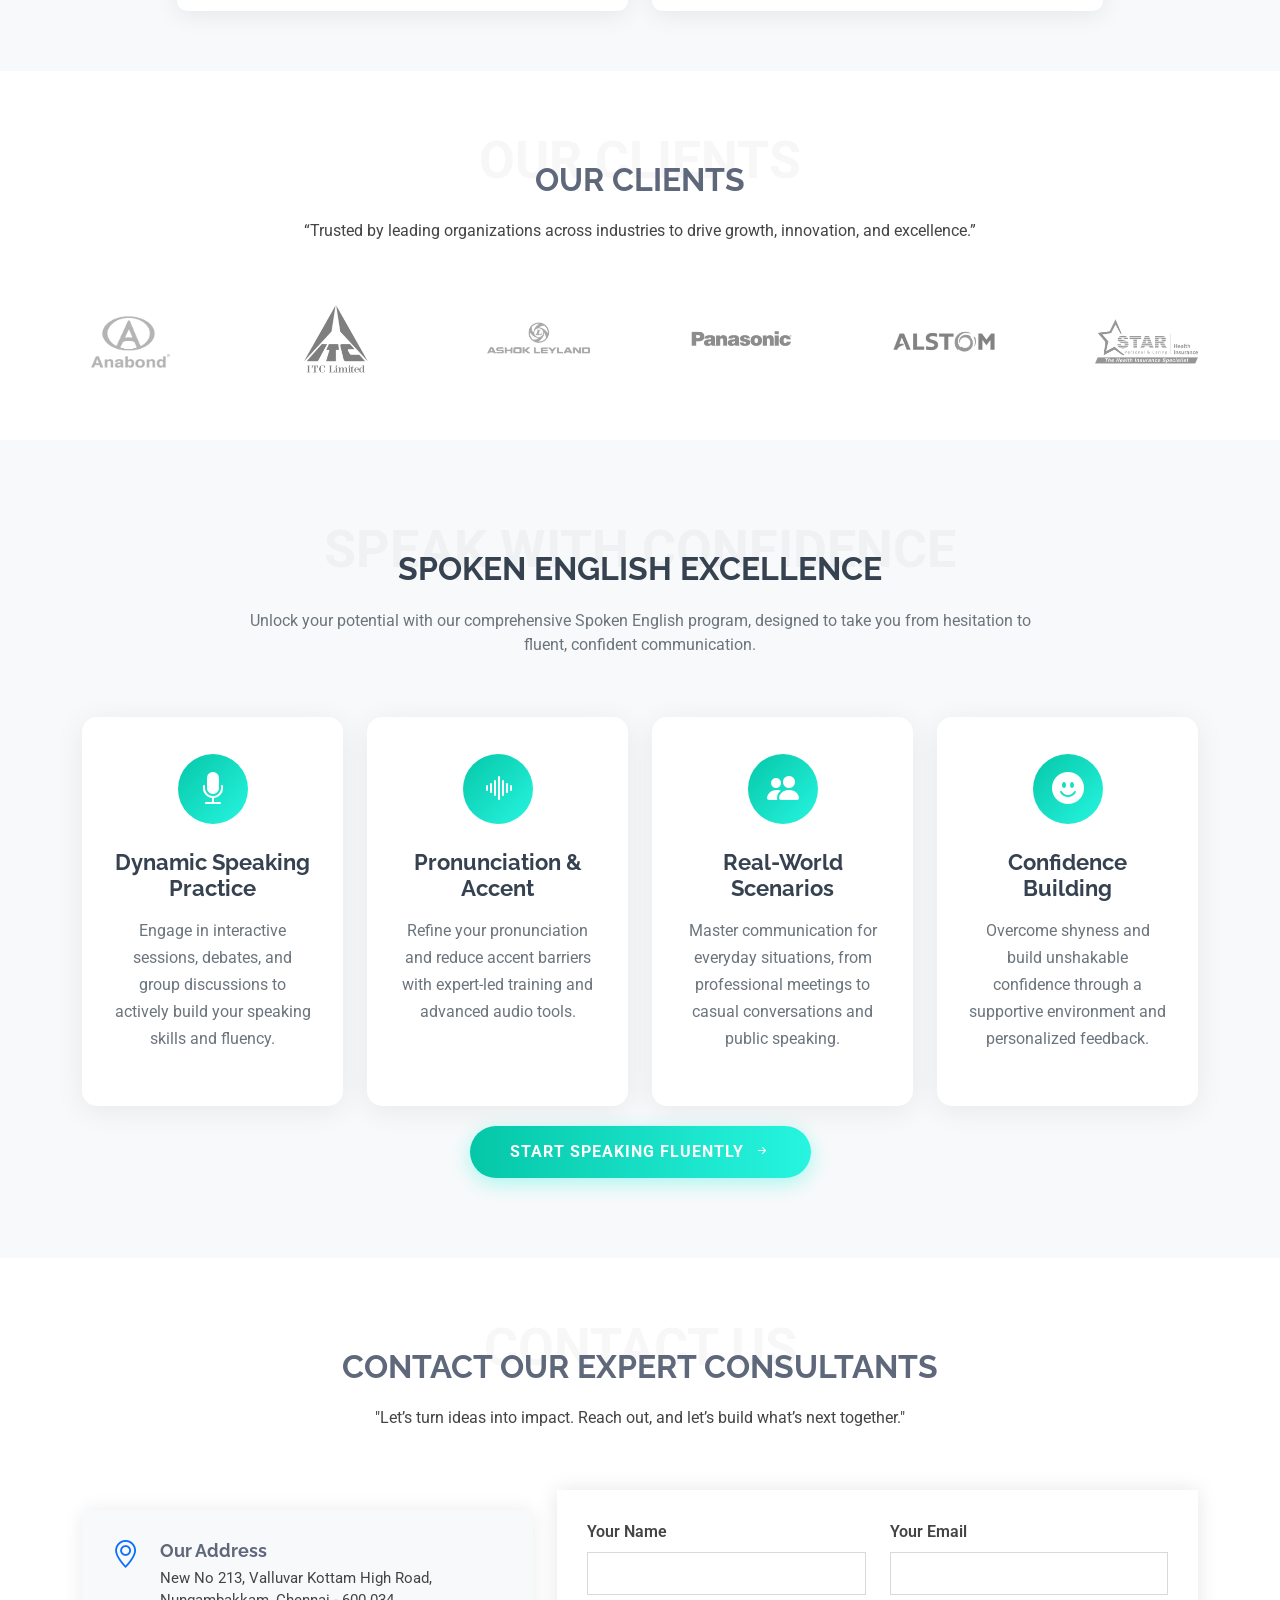
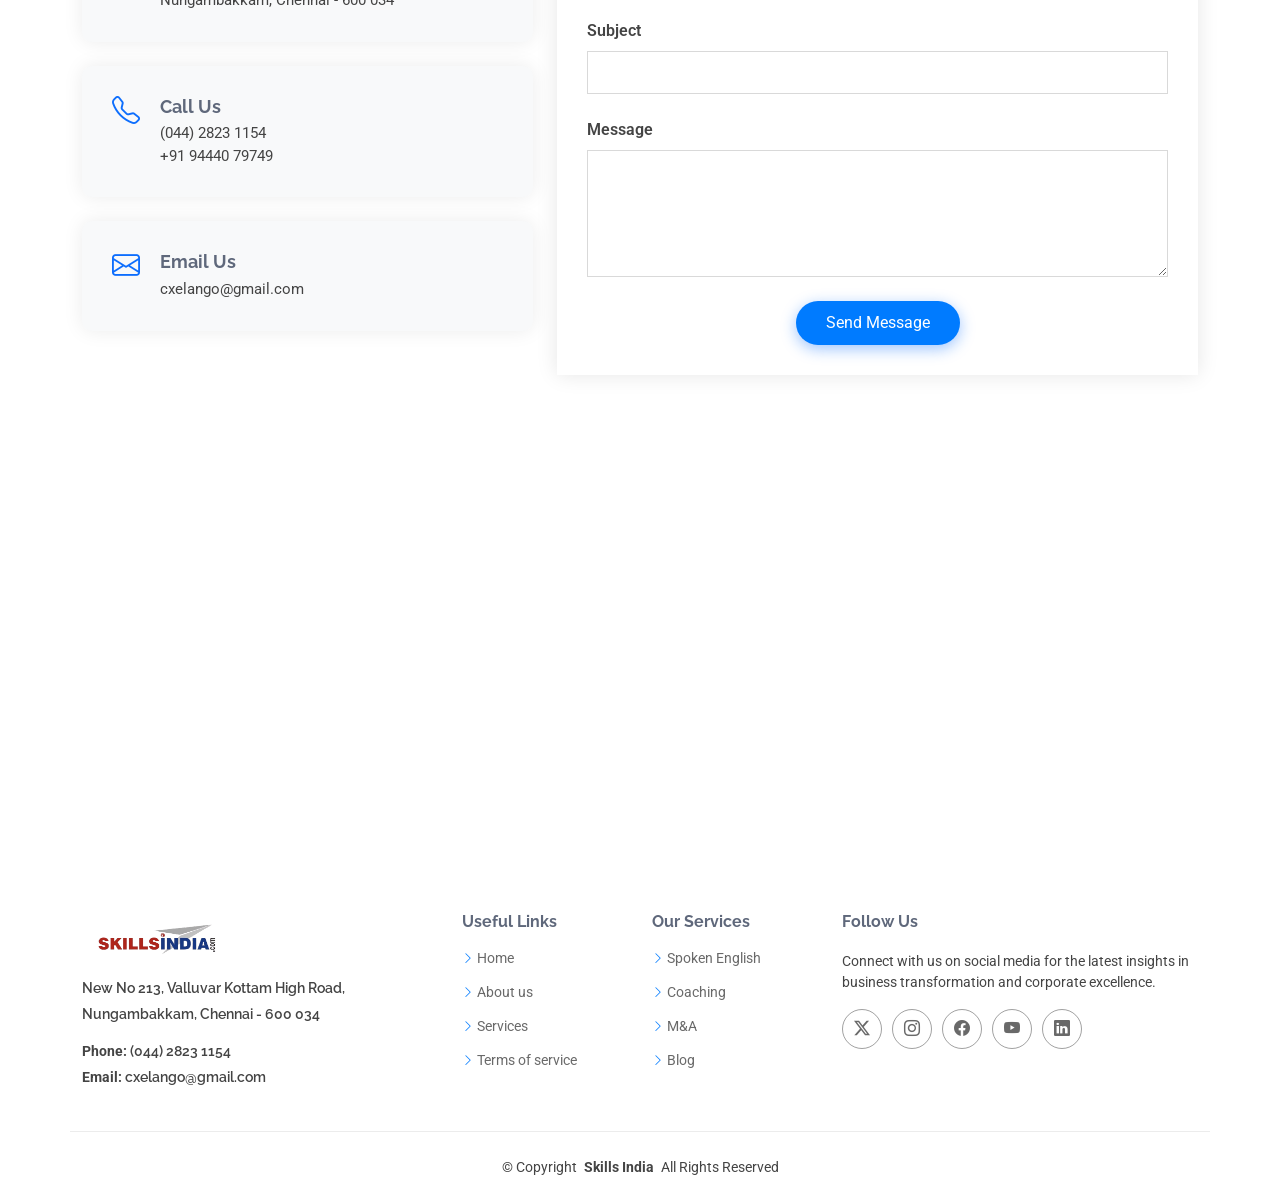
==== commit 112a8c8c: "page adding" ====
--- a/index.html
+++ b/index.html
@@ -6,9 +6,9 @@
   <meta content="width=device-width, initial-scale=1.0" name="viewport">
   
   <!-- SEO Optimized Meta Tags -->
-  <title>Management Consulting, M&A, & Corporate Training | Skills India</title>
-  <meta name="description" content="Skills India, a leading Chennai-based consultancy since 1994, offers expert management consulting, M&A advisory, and transformative corporate training to drive business growth and excellence.">
-  <meta name="keywords" content="Management consulting Chennai, M&A advisory services India, Corporate leadership training India, Business transformation consultants, Strategic business consulting, Organizational development experts, Skills India consultants">
+  <title>Spoken English, Management Consulting, & M&A | Skills India</title>
+  <meta name="description" content="Skills India offers expert Spoken English courses, management consulting, M&A advisory, and corporate training to drive personal and business growth.">
+  <meta name="keywords" content="Spoken English course Chennai, Management consulting, M&A advisory services India, Corporate leadership training India, Business transformation consultants, Skills India">
 
   <!-- Favicons -->
   <link href="assets/img/favicon.png" rel="icon">
@@ -29,254 +29,165 @@
   <!-- Main CSS File -->
   <link href="assets/css/main.css" rel="stylesheet">
 
-  <!-- Custom CSS for Innovations -->
+  <!-- Custom CSS with New Color Scheme -->
   <style>
-    /* Reduced top space for Hero Section */
-    #hero {
-      padding-top: 60px; /* Reduced from a larger value */
-    }
-
-    #hero h1 {
-      transition: color 0.3s ease-in-out;
-      cursor: pointer;
-    }
-    #hero h1:hover {
-      color: #0d6efd; /* Example hover color - a bootstrap primary blue */
-    }
-    
-    /* -- Innovative "Why Choose Us" Card Styles -- */
-    .services .service-item {
-      padding: 30px;
-      background: #ffffff;
+    #hero{padding-top:60px}
+    #hero h1{transition:color .3s ease-in-out;cursor:pointer}
+    #hero h1:hover{color:#0d6efd}
+    
+    .services .service-item{padding:30px;background:#fff;height:100%;border-radius:10px;box-shadow:0 4px 25px rgba(0,0,0,.08);transition:all .3s ease-in-out;text-align:center}
+    .services .service-item:hover{transform:translateY(-10px);box-shadow:0 10px 40px rgba(0,0,0,.12)}
+    .services .service-item .icon{margin:0 auto 20px auto;width:64px;height:64px;background:linear-gradient(45deg,#0d6efd,#0dcaf0);border-radius:50%;display:flex;align-items:center;justify-content:center;transition:background .3s}
+    .services .service-item .icon i{color:#fff;font-size:28px;line-height:0}
+    .services .service-item h3{font-weight:700;margin:0 0 15px 0;font-size:20px}
+    .services .service-item p{color:#6c757d;font-size:15px;line-height:1.6}
+    
+    #vision-mission{background-color:#f8f9fa}
+    .vision-mission-box{padding:30px;background:#fff;border-radius:10px;box-shadow:0 4px 25px rgba(0,0,0,.08);height:100%;text-align:center;transition:all .3s ease-in-out}
+    .vision-mission-box:hover{transform:translateY(-10px);box-shadow:0 10px 40px rgba(0,0,0,.12)}
+    .vision-mission-box .icon{margin:0 auto 25px auto;width:64px;height:64px;background:linear-gradient(45deg,#0d6efd,#0dcaf0);border-radius:50%;display:flex;align-items:center;justify-content:center}
+    .vision-mission-box .icon i{color:#fff;font-size:32px}
+    .vision-mission-box h3{font-weight:700;margin-bottom:20px;color:#374251}
+    .vision-mission-box ul{list-style:none;padding:0;margin:0}
+    .vision-mission-box ul li{padding-bottom:15px;display:flex;align-items:flex-start;text-align:left}
+    .vision-mission-box ul i{font-size:20px;color:#0d6efd;margin-right:10px;line-height:1}
+    
+    .clients .swiper-slide{text-align:center;display:flex;justify-content:center;align-items:center}
+    .clients .swiper-slide img{max-width:120px;width:100%;filter:grayscale(100%);opacity:.6;transition:all .3s ease}
+    .clients .swiper-slide:hover img{filter:grayscale(0%);opacity:1;transform:scale(1.1)}
+    
+    .contact .info-item-box{background-color:#f8f9fa;padding:30px;border-radius:10px;margin-bottom:24px;box-shadow:0 0 20px rgba(0,0,0,.08);transition:all .3s ease-in-out;display:flex;align-items:flex-start}
+    .contact .info-item-box:hover{transform:translateY(-5px);box-shadow:0 10px 30px rgba(0,0,0,.1)}
+    .contact .info-item-box .icon{font-size:28px;color:#0d6efd;margin-right:20px;line-height:1}
+    .contact .info-item-box h3{font-size:18px;font-weight:700;margin-bottom:5px}
+    .contact .info-item-box p, .contact .info-item-box a{margin-bottom:0;font-size:15px;color:inherit;text-decoration:none}
+    .contact .map-container{margin-top:40px}
+    
+    .php-email-form .form-label{margin-bottom:.5rem;font-weight:600}
+    .php-email-form .form-control{border-radius:8px;border:1px solid #ced4da;transition:all .3s ease-in-out;padding:.75rem 1rem}
+    .php-email-form .form-control:focus{border-color:#86b7fe;box-shadow:0 0 0 .25rem rgba(13,110,253,.25)}
+    .php-email-form button[type=submit]{background:linear-gradient(45deg,#0d6efd,#0dcaf0);border:0;padding:12px 34px;color:#fff;transition:.4s;border-radius:50px;box-shadow:0 4px 15px rgba(13,110,253,.4)}
+    .php-email-form button[type=submit]:hover{background:linear-gradient(45deg,#0b5ed7,#0aa3c2);box-shadow:0 6px 20px rgba(13,110,253,.6);transform:translateY(-2px)}
+    
+    .footer .footer-contact a{color:inherit;text-decoration:none}
+    .footer .social-links a{transition:background .3s ease-in-out,background-color .3s ease}
+    .footer .social-links a i{transition:color .3s ease-in-out}
+    .footer .social-links a:hover{color:#fff}
+    .footer .social-links a.twitter:hover{background-color:#1da1f2}
+    .footer .social-links a.facebook:hover{background-color:#1877f2}
+    .footer .social-links a.instagram:hover{background:#d6249f;background:radial-gradient(circle at 30% 107%,#fdf497 0%,#fdf497 5%,#fd5949 45%,#d6249f 60%,#285aeb 90%)}
+    .footer .social-links a.youtube:hover{background-color:#ff0000}
+    .footer .social-links a.linkedin:hover{background-color:#0a66c2}
+    
+    .footer .footer-contact p, .footer .footer-contact a {
+      font-size: 14px;
+    }
+
+    /*--------------------------------------------------------------
+    # Spoken English Excellence Section (NEW COLOR THEME)
+    --------------------------------------------------------------*/
+    .spoken-english {
+      padding: 80px 0;
+      background: #f8f9fa;
+    }
+
+    .spoken-english .section-title h2 {
+      color: #374251;
+    }
+
+    .spoken-english .section-title p {
+      color: #6c757d;
+      max-width: 800px;
+      margin-left: auto;
+      margin-right: auto;
+    }
+    
+    .english-card {
+      background: #fff;
+      border-radius: 15px;
+      padding: 35px 30px;
+      text-align: center;
       height: 100%;
-      border-radius: 10px;
-      box-shadow: 0 4px 25px rgba(0, 0, 0, 0.08);
-      transition: all 0.3s ease-in-out;
-      text-align: center;
-    }
-    .services .service-item:hover {
+      box-shadow: 0 5px 30px rgba(0,0,0,0.07);
+      transition: all 0.4s ease-in-out;
+      border: 2px solid transparent;
+    }
+    
+    .english-card:hover {
       transform: translateY(-10px);
-      box-shadow: 0 10px 40px rgba(0, 0, 0, 0.12);
-    }
-    .services .service-item .icon {
-      margin: 0 auto 20px auto;
-      width: 64px;
-      height: 64px;
-      background: linear-gradient(45deg, #0d6efd, #0dcaf0);
+      box-shadow: 0 15px 40px rgba(0,0,0,0.12);
+      border-color: #27F5E0; /* New Color */
+    }
+
+    .english-card .icon {
+      margin: 0 auto 25px auto;
+      width: 70px;
+      height: 70px;
+      background: linear-gradient(135deg, #05C7A8, #27F5E0); /* New Gradient */
       border-radius: 50%;
       display: flex;
       align-items: center;
       justify-content: center;
-      transition: background 0.3s;
-    }
-    .services .service-item .icon i {
+      transition: all 0.3s ease;
+    }
+
+    .english-card:hover .icon {
+      transform: scale(1.1) rotate(10deg);
+    }
+    
+    .english-card .icon i {
       color: #fff;
-      font-size: 28px;
-      line-height: 0;
-    }
-    .services .service-item h3 {
+      font-size: 32px;
+    }
+
+    .english-card h3 {
       font-weight: 700;
-      margin: 0 0 15px 0;
-      font-size: 20px;
-    }
-    .services .service-item p {
+      font-size: 22px;
+      margin-bottom: 15px;
+      color: #374251;
+    }
+
+    .english-card p {
+      font-size: 16px;
       color: #6c757d;
-      font-size: 15px;
-      line-height: 1.6;
-    }
-
-    /* New Vision & Mission Section Styling */
-    #vision-mission {
-        background-color: #f8f9fa; /* A light grey background */
-    }
-    .vision-mission-box {
-        padding: 30px;
-        background: #ffffff;
-        border-radius: 10px;
-        box-shadow: 0 4px 25px rgba(0, 0, 0, 0.08);
-        height: 100%;
-        text-align: center;
-        transition: all 0.3s ease-in-out;
-    }
-    .vision-mission-box:hover {
-        transform: translateY(-10px);
-        box-shadow: 0 10px 40px rgba(0, 0, 0, 0.12);
-    }
-    .vision-mission-box .icon {
-        margin: 0 auto 25px auto;
-        width: 64px;
-        height: 64px;
-        background: linear-gradient(45deg, #0d6efd, #0dcaf0);
-        border-radius: 50%;
-        display: flex;
-        align-items: center;
-        justify-content: center;
-    }
-    .vision-mission-box .icon i {
-        color: #fff;
-        font-size: 32px;
-    }
-    .vision-mission-box h3 {
-        font-weight: 700;
-        margin-bottom: 20px;
-        color: #374251;
-    }
-    .vision-mission-box ul {
-        list-style: none;
-        padding: 0;
-        margin: 0;
-    }
-    .vision-mission-box ul li {
-        padding-bottom: 15px;
-        display: flex;
-        align-items: flex-start;
-        text-align: left;
-    }
-     .vision-mission-box ul i {
-        font-size: 20px;
-        color: #0d6efd;
-        margin-right: 10px;
-        line-height: 1;
-    }
-    
-    /* -- Client Section Horizontal Scroll -- */
-    .client-scroll-container {
-      overflow-x: auto;
-      padding-bottom: 20px; /* Space for scrollbar */
-      scrollbar-width: thin;
-      scrollbar-color: #0d6efd #f1f1f1;
-    }
-    /* Webkit scrollbar styling */
-    .client-scroll-container::-webkit-scrollbar {
-      height: 8px;
-    }
-    .client-scroll-container::-webkit-scrollbar-track {
-      background: #f1f1f1;
-      border-radius: 10px;
-    }
-    .client-scroll-container::-webkit-scrollbar-thumb {
-      background: #0d6efd;
-      border-radius: 10px;
-    }
-    .client-scroll-container::-webkit-scrollbar-thumb:hover {
-      background: #0b5ed7;
-    }
-    .client-logo-row {
-      display: flex;
-      flex-wrap: nowrap; /* Ensures logos stay in a single line */
+      line-height: 1.7;
+    }
+
+    .btn-innovative {
+      display: inline-flex;
       align-items: center;
-    }
-    .client-logo-row .col {
-      flex: 0 0 160px; /* Ensures consistent width for each logo container */
-      padding: 0 15px;
-      filter: grayscale(100%);
-      transition: filter 0.3s ease;
-    }
-     .client-logo-row .col:hover {
-      filter: grayscale(0%);
-    }
-
-    /* Media query to disable horizontal scroll on large screens */
-    @media (min-width: 992px) {
-      .client-scroll-container {
-        overflow-x: hidden; /* Hide horizontal overflow */
-        padding-bottom: 0; /* Remove space for scrollbar */
-      }
-      .client-scroll-container::-webkit-scrollbar {
-        display: none; /* Hide scrollbar for Webkit browsers */
-      }
-      .client-logo-row {
-        flex-wrap: wrap; /* Allow logos to wrap to the next line */
-        justify-content: center; /* Center the logos in the container */
-      }
-    }
-
-    /* Innovative Contact Section Styles */
-    .contact .info-item-box {
-      background-color: #f8f9fa;
-      padding: 30px;
-      border-radius: 10px;
-      margin-bottom: 24px;
-      box-shadow: 0 0 20px rgba(0, 0, 0, 0.08);
-      transition: all 0.3s ease-in-out;
-      display: flex;
-      align-items: flex-start;
-    }
-    .contact .info-item-box:hover {
-      transform: translateY(-5px);
-      box-shadow: 0 10px 30px rgba(0, 0, 0, 0.1);
-    }
-    .contact .info-item-box .icon {
-      font-size: 28px;
-      color: #0d6efd;
-      margin-right: 20px;
-      line-height: 1;
-    }
-    .contact .info-item-box h3 {
-      font-size: 18px;
+      justify-content: center;
+      padding: 14px 40px;
+      font-size: 16px;
       font-weight: 700;
-      margin-bottom: 5px;
-    }
-    .contact .info-item-box p {
-      margin-bottom: 0;
-      font-size: 15px;
-    }
-    .contact .map-container {
-      margin-top: 40px;
-    }
-    
-    /* Innovative Form Styling */
-    .php-email-form .form-label {
-        margin-bottom: 0.5rem;
-        font-weight: 600;
-    }
-    .php-email-form .form-control {
-        border-radius: 8px; 
-        border: 1px solid #ced4da;
-        transition: all 0.3s ease-in-out;
-        padding: 0.75rem 1rem;
-    }
-    
-    .php-email-form .form-control:focus {
-        border-color: #86b7fe;
-        box-shadow: 0 0 0 0.25rem rgba(13, 110, 253, 0.25);
-    }
-
-    .php-email-form button[type="submit"] {
-        background: linear-gradient(45deg, #0d6efd, #0dcaf0);
-        border: 0;
-        padding: 12px 34px;
-        color: #fff;
-        transition: 0.4s;
-        border-radius: 50px;
-        box-shadow: 0 4px 15px rgba(13, 110, 253, 0.4);
-    }
-    
-    .php-email-form button[type="submit"]:hover {
-        background: linear-gradient(45deg, #0b5ed7, #0aa3c2);
-        box-shadow: 0 6px 20px rgba(13, 110, 253, 0.6);
-        transform: translateY(-2px);
-    }
-
-    /* Follow Us Hover Effects */
-    .footer .social-links a {
-      transition: background 0.3s ease-in-out, background-color 0.3s ease;
-    }
-    .footer .social-links a i {
-        transition: color 0.3s ease-in-out;
-    }
-    .footer .social-links a:hover {
-        color: #ffffff; /* Make icon white on hover */
-    }
-    .footer .social-links a.twitter:hover { background-color: #1DA1F2; }
-    .footer .social-links a.facebook:hover { background-color: #1877F2; }
-    .footer .social-links a.instagram:hover { 
-        background: #d6249f;
-        background: radial-gradient(circle at 30% 107%, #fdf497 0%, #fdf497 5%, #fd5949 45%,#d6249f 60%,#285AEB 90%);
-    }
-    .footer .social-links a.youtube:hover { background-color: #FF0000; }
-    .footer .social-links a.linkedin:hover { background-color: #0A66C2; }
-
+      text-transform: uppercase;
+      letter-spacing: 1px;
+      color: #fff;
+      background-image: linear-gradient(to right, #05C7A8, #27F5E0, #05C7A8); /* New Gradient */
+      background-size: 200% auto;
+      border: none;
+      border-radius: 50px;
+      box-shadow: 0 5px 20px rgba(39, 245, 224, 0.4); /* New Color Shadow */
+      transition: all 0.5s ease;
+      text-decoration: none;
+      margin-top: 20px;
+    }
+    
+    .btn-innovative:hover {
+      background-position: right center;
+      color: #fff;
+      box-shadow: 0 10px 30px rgba(39, 245, 224, 0.6); /* New Color Shadow on Hover */
+      transform: translateY(-3px);
+    }
+    
+    .btn-innovative .btn-icon {
+      margin-left: 10px;
+      transition: transform 0.3s ease;
+    }
+    
+    .btn-innovative:hover .btn-icon {
+      transform: translateX(5px);
+    }
   </style>
 
 </head>
@@ -296,7 +207,7 @@
               <li class="dropdown"><a href="#"><span>Features</span> <i class="bi bi-chevron-down toggle-dropdown"></i></a>
                 <ul>
                   <li><a href="training.html">Training</a></li>
-                  <li><a href="#">Service</a></li>
+                  <li><a href="easy.index.html">Service</a></li>
                   <li><a href="consulting.html">Consulting</a></li>
                   <li><a href="M&A.html">M&A</a></li>
                   <li><a href="Blog.html">Blog</a></li>
@@ -305,7 +216,7 @@
           <li><a href="#whychooseus">Why Choose Us</a></li> 
           <li><a href="#vision-mission">Vision & Mission</a></li> 
           <li><a href="#ourclient">Our Client</a></li> 
-          <li><a href="#">Gallery</a></li>
+          <li><a href="#spoken-english">Spoken English</a></li>
           <li><a href="#contact">Contact</a></li>
         </ul>
         <i class="mobile-nav-toggle d-xl-none bi bi-list"></i>
@@ -330,7 +241,7 @@
             </div>
           </div>
           <div class="col-lg-6 order-1 order-lg-2 hero-img" data-aos="zoom-out" data-aos-delay="100">
-            <img src="assets/img/hero-img.png" class="img-fluid animated" alt="Illustration of business strategy and transformation for Skills India">
+            <img src="assets/img/flogo.png" class="img-fluid animated" alt="Illustration of business strategy and transformation for Skills India">
           </div>
         </div>
       </div>
@@ -397,60 +308,24 @@
       </div>
     </section><!-- /Stats Section -->
     
-    <!-- Services Section -->
+    <!-- Why Choose Us Section -->
     <section id="whychooseus" class="services section">
       <div class="container section-title" data-aos="fade-up">
         <span>Why Choose Us</span>
         <h2>Why Choose Us</h2>
         <p>"Empowering businesses with strategic insights, tailored solutions, and measurable growth since 1994."</p>
-      </div><!-- End Section Title -->
+      </div>
       <div class="container">
         <div class="row gy-4">
-          <div class="col-lg-4 col-md-6" data-aos="fade-up" data-aos-delay="100">
-            <div class="service-item">
-              <div class="icon"><i class="bi bi-shield-check"></i></div>
-              <h3>Commitment</h3>
-              <p>We ensure high-quality program design and effective delivery, keeping pace with the changing business environment to meet metamorphosis goals with objective feedback.</p>
-            </div>
-          </div>
-          <div class="col-lg-4 col-md-6" data-aos="fade-up" data-aos-delay="200">
-            <div class="service-item">
-              <div class="icon"><i class="bi bi-gem"></i></div>
-              <h3>Training Values</h3>
-              <p>As a credible partner, we offer customized, industry-focused content and contemporary delivery using participative and experiential methods for measurable results.</p>
-            </div>
-          </div>
-          <div class="col-lg-4 col-md-6" data-aos="fade-up" data-aos-delay="300">
-            <div class="service-item">
-              <div class="icon"><i class="bi bi-lightbulb"></i></div>
-              <h3>Learning Culture</h3>
-              <p>We foster self-realization and mutual learning through adventurous exploration, focusing on life-long inputs for consistent transformation and self-empowerment.</p>
-            </div>
-          </div>
-          <div class="col-lg-4 col-md-6" data-aos="fade-up" data-aos-delay="400">
-            <div class="service-item">
-              <div class="icon"><i class="bi bi-person-check"></i></div>
-              <h3>Leadership & Personal Excellence</h3>
-              <p>Our expertise covers Leadership Development, Personal Excellence, Team Development and Management, fostering Creativity & Innovation, and enhancing Sales & Marketing.</p>
-            </div>
-          </div>
-          <div class="col-lg-4 col-md-6" data-aos="fade-up" data-aos-delay="500">
-            <div class="service-item">
-              <div class="icon"><i class="bi bi-clipboard-data"></i></div>
-              <h3>Development & Performance</h3>
-              <p>We specialize in Supervisory Development, Train the Trainer Programs, Communication, Interpersonal Skills, Emotional Intelligence, and Performance Management.</p>
-            </div>
-          </div>
-          <div class="col-lg-4 col-md-6" data-aos="fade-up" data-aos-delay="600">
-            <div class="service-item">
-              <div class="icon"><i class="bi bi-briefcase"></i></div>
-              <h3>Strategy & HR</h3>
-              <p>Our services include CRM & Service Excellence, General Administrative Areas, Human Resources, Organisational Development, and Business Strategy and Management.</p>
-            </div>
-          </div>
-        </div>
-      </div>
-    </section><!-- /Services Section -->
+          <div class="col-lg-4 col-md-6" data-aos="fade-up" data-aos-delay="100"><div class="service-item"><div class="icon"><i class="bi bi-shield-check"></i></div><h3>Commitment</h3><p>We ensure high-quality program design and effective delivery, keeping pace with the changing business environment to meet metamorphosis goals with objective feedback.</p></div></div>
+          <div class="col-lg-4 col-md-6" data-aos="fade-up" data-aos-delay="200"><div class="service-item"><div class="icon"><i class="bi bi-gem"></i></div><h3>Training Values</h3><p>As a credible partner, we offer customized, industry-focused content and contemporary delivery using participative and experiential methods for measurable results.</p></div></div>
+          <div class="col-lg-4 col-md-6" data-aos="fade-up" data-aos-delay="300"><div class="service-item"><div class="icon"><i class="bi bi-lightbulb"></i></div><h3>Learning Culture</h3><p>We foster self-realization and mutual learning through adventurous exploration, focusing on life-long inputs for consistent transformation and self-empowerment.</p></div></div>
+          <div class="col-lg-4 col-md-6" data-aos="fade-up" data-aos-delay="400"><div class="service-item"><div class="icon"><i class="bi bi-person-check"></i></div><h3>Leadership & Personal Excellence</h3><p>Our expertise covers Leadership Development, Personal Excellence, Team Development and Management, fostering Creativity & Innovation, and enhancing Sales & Marketing.</p></div></div>
+          <div class="col-lg-4 col-md-6" data-aos="fade-up" data-aos-delay="500"><div class="service-item"><div class="icon"><i class="bi bi-clipboard-data"></i></div><h3>Development & Performance</h3><p>We specialize in Supervisory Development, Train the Trainer Programs, Communication, Interpersonal Skills, Emotional Intelligence, and Performance Management.</p></div></div>
+          <div class="col-lg-4 col-md-6" data-aos="fade-up" data-aos-delay="600"><div class="service-item"><div class="icon"><i class="bi bi-briefcase"></i></div><h3>Strategy & HR</h3><p>Our services include CRM & Service Excellence, General Administrative Areas, Human Resources, Organisational Development, and Business Strategy and Management.</p></div></div>
+        </div>
+      </div>
+    </section><!-- /Why Choose Us Section -->
 
     <!-- Vision & Mission Section -->
     <section id="vision-mission" class="vision-mission section">
@@ -458,104 +333,90 @@
         <span>Our Purpose</span>
         <h2>Vision & Mission</h2>
         <p>Empowering growth through expert training and smart consulting. To lead in transforming people and businesses for the future.</p>
-      </div><!-- End Section Title -->
+      </div>
       <div class="container">
         <div class="row gy-4 justify-content-center">
-
-          <div class="col-lg-5" data-aos="fade-up" data-aos-delay="100">
-            <div class="vision-mission-box">
-              <div class="icon"><i class="bi bi-bullseye"></i></div>
-              <h3>Our Vision</h3>
-              <ul>
-                <li><i class="bi bi-check-circle-fill"></i><span>To be the most preferred source for professional transformation.</span></li>
-                <li><i class="bi bi-check-circle-fill"></i><span>To provide measurable initiatives that meet metamorphosis targets.</span></li>
-              </ul>
-            </div>
-          </div>
-
-          <div class="col-lg-5" data-aos="fade-up" data-aos-delay="200">
-            <div class="vision-mission-box">
-              <div class="icon"><i class="bi bi-rocket-takeoff-fill"></i></div>
-              <h3>Our Mission</h3>
-              <ul>
-                <li><i class="bi bi-check-circle-fill"></i><span>To facilitate the maximization of individual and organizational potential.</span></li>
-                <li><i class="bi bi-check-circle-fill"></i><span>To facilitate value realization with utmost clarity and purpose.</span></li>
-              </ul>
-            </div>
-          </div>
-
+          <div class="col-lg-5" data-aos="fade-up" data-aos-delay="100"><div class="vision-mission-box"><div class="icon"><i class="bi bi-bullseye"></i></div><h3>Our Vision</h3><ul><li><i class="bi bi-check-circle-fill"></i><span>To be the most preferred source for professional transformation.</span></li><li><i class="bi bi-check-circle-fill"></i><span>To provide measurable initiatives that meet metamorphosis targets.</span></li></ul></div></div>
+          <div class="col-lg-5" data-aos="fade-up" data-aos-delay="200"><div class="vision-mission-box"><div class="icon"><i class="bi bi-rocket-takeoff-fill"></i></div><h3>Our Mission</h3><ul><li><i class="bi bi-check-circle-fill"></i><span>To facilitate the maximization of individual and organizational potential.</span></li><li><i class="bi bi-check-circle-fill"></i><span>To facilitate value realization with utmost clarity and purpose.</span></li></ul></div></div>
         </div>
       </div>
     </section><!-- /Vision & Mission Section -->
 
-    <!-- Clients Section-->
-    <section id="ourclient" class="py-lg-8 py-6">
-     <div class="container py-lg-6">
+    <!-- Clients Section -->
+    <section id="ourclient" class="clients section">
+     <div class="container">
       <div class="container section-title" data-aos="fade-up">
         <span>Our Clients</span>
         <h2>Our Clients</h2>
         <p>“Trusted by leading organizations across industries to drive growth, innovation, and excellence.”</p>
-      </div><!-- End Section Title -->
-        <div class="client-scroll-container" data-aos="fade-up">
-            <div class="client-logo-row">
-               <div class="text-center col">
-                  <img src="assets/img/anabond.png" alt="Anabond Client Logo">
-               </div>
-               <div class="text-center col">
-                  <img src="assets/img/aa.png" alt="Client AA Logo">
-               </div>
-               <div class="text-center col">
-                  <img src="assets/img/bb.png" alt="Client BB Logo">
-               </div>
-               <div class="text-center col">
-                  <img src="assets/img/cc.png" alt="Client CC Logo">
-               </div>
-               <div class="text-center col">
-                  <img src="assets/img/1.png" alt="Client 1 Logo">
-               </div>
-                <div class="text-center col">
-                  <img src="assets/img/2.png" alt="Client 2 Logo">
-               </div>
-                <div class="text-center col">
-                  <img src="assets/img/3.png" alt="Client 3 Logo">
-               </div>
-               <!-- Add more client logos here to test scrolling -->
-                <div class="text-center col">
-                  <img src="assets/img/anabond.png" alt="Anabond Client Logo Duplicate">
-               </div>
-                <div class="text-center col">
-                  <img src="assets/img/aa.png" alt="Client AA Logo Duplicate">
-               </div>
+      </div>
+        <div class="swiper clients-swiper" data-aos="fade-up" data-aos-delay="100">
+            <div class="swiper-wrapper align-items-center">
+               <div class="swiper-slide"><img src="assets/img/anabond.png" class="img-fluid" alt="Anabond Client Logo"></div>
+               <div class="swiper-slide"><img src="assets/img/aa.png" class="img-fluid" alt="Client AA Logo"></div>
+               <div class="swiper-slide"><img src="assets/img/bb.png" class="img-fluid" alt="Client BB Logo"></div>
+               <div class="swiper-slide"><img src="assets/img/cc.png" class="img-fluid" alt="Client CC Logo"></div>
+               <div class="swiper-slide"><img src="assets/img/1.png" class="img-fluid" alt="Client 1 Logo"></div>
+               <div class="swiper-slide"><img src="assets/img/2.png" class="img-fluid" alt="Client 2 Logo"></div>
+               <div class="swiper-slide"><img src="assets/img/3.png" class="img-fluid" alt="Client 3 Logo"></div>
             </div>
         </div>
      </div>
-    </section>
+    </section> <!-- /Clients Section -->
   
-    <!-- Personal Coaching Section -->
-    <section id="personal-coaching" class="about section">
+    <!-- Spoken English Excellence Section -->
+    <section id="spoken-english" class="spoken-english section">
       <div class="container section-title" data-aos="fade-up">
-        <span>Personal Coaching<br></span>
-        <h2>Personal & Executive Coaching</h2>
-        <p>"Unlock your potential through personalized coaching designed to foster leadership and personal growth."</p>
-      </div><!-- End Section Title -->
+        <span>Speak with Confidence</span>
+        <h2>Spoken English Excellence</h2>
+        <p>Unlock your potential with our comprehensive Spoken English program, designed to take you from hesitation to fluent, confident communication.</p>
+      </div>
       <div class="container">
         <div class="row gy-4">
-          <div class="col-lg-6 content" data-aos="fade-up" data-aos-delay="200">
-           <img style="width: 50%; max-width: 200px;" src="assets/img/per1.jpg" alt="Personal coaching concept for goal clarity and growth" class="d-block mx-auto mb-3">
-            <h5 class="fst-italic">
-            To lead life as we aspire, we need to face up the constant challenges and changes. Our personal coaches have experience and exposure to support our clients in outgrowing themselves and their challenges.
-            </h5>
-              <p style="font-size: 17px;"><i class="bi bi-check2-all"></i><span><b>Goal Clarity:</b> Identify what truly matters and create a clear path forward.</span></p>
-               <p style="font-size: 17px;"><i class="bi bi-check2-all"></i> <span><b> Confidence Building:</b>  Overcome self-doubt and step into your strengths.</span></p>
-                <p style="font-size: 17px;"><i class="bi bi-check2-all"></i> <span><b>Skill Enhancement:</b> Develop key life and leadership skills for lasting growth.</span></p>
-                 <p style="font-size: 17px;"><i class="bi bi-check2-all"></i> <span><b>Accountability & Motivation:</b> Stay focused and supported every step of the way.</span></p>
-          </div>
-          <div class="col-lg-6 position-relative align-self-start" data-aos="fade-up" data-aos-delay="100">
-            <img src="assets/img/per2.jpg" class="img-fluid" alt="An individual receiving one-on-one executive coaching from a Skills India consultant">
-          </div>
-        </div>
-      </div>
-    </section><!-- /personal coaching -->
+
+          <div class="col-lg-3 col-md-6" data-aos="fade-up" data-aos-delay="100">
+            <div class="english-card">
+              <div class="icon"><i class="bi bi-mic-fill"></i></div>
+              <h3>Dynamic Speaking Practice</h3>
+              <p>Engage in interactive sessions, debates, and group discussions to actively build your speaking skills and fluency.</p>
+            </div>
+          </div>
+
+          <div class="col-lg-3 col-md-6" data-aos="fade-up" data-aos-delay="200">
+            <div class="english-card">
+              <div class="icon"><i class="bi bi-soundwave"></i></div>
+              <h3>Pronunciation & Accent</h3>
+              <p>Refine your pronunciation and reduce accent barriers with expert-led training and advanced audio tools.</p>
+            </div>
+          </div>
+
+          <div class="col-lg-3 col-md-6" data-aos="fade-up" data-aos-delay="300">
+            <div class="english-card">
+              <div class="icon"><i class="bi bi-people-fill"></i></div>
+              <h3>Real-World Scenarios</h3>
+              <p>Master communication for everyday situations, from professional meetings to casual conversations and public speaking.</p>
+            </div>
+          </div>
+          
+          <div class="col-lg-3 col-md-6" data-aos="fade-up" data-aos-delay="400">
+            <div class="english-card">
+              <div class="icon"><i class="bi bi-emoji-smile-fill"></i></div>
+              <h3>Confidence Building</h3>
+              <p>Overcome shyness and build unshakable confidence through a supportive environment and personalized feedback.</p>
+            </div>
+          </div>
+
+        </div>
+
+        <div class="text-center" data-aos="fade-up" data-aos-delay="500">
+          <a href="easy.index.html" class="btn-innovative">
+            Start Speaking Fluently
+            <span class="btn-icon"><i class="bi bi-arrow-right-short"></i></span>
+          </a>
+        </div>
+      </div>
+    </section>
+    <!-- /Spoken English Excellence Section -->
 
     <!-- Contact Section -->
     <section id="contact" class="contact section">
@@ -563,34 +424,49 @@
         <span>Contact Us</span>
         <h2>Contact Our Expert Consultants</h2>
         <p>"Let’s turn ideas into impact. Reach out, and let’s build what’s next together."</p>
-      </div><!-- End Section Title -->
+      </div>
       <div class="container" data-aos="fade-up" data-aos-delay="100">
         <div class="row gy-4">
           <div class="col-lg-5 d-flex flex-column justify-content-center">
+            
+            <!-- Address -->
             <div class="info-item-box" data-aos="fade-up" data-aos-delay="200">
               <i class="bi bi-geo-alt icon"></i>
               <div>
                 <h3>Our Address</h3>
-                <p>New No 213, Valluvar Kottam High Road, Nungambakkam, Chennai - 600 034</p>
+                <a href="https://www.google.com/maps/search/?api=1&query=Skills+India+Consultants,New+No+213,+Valluvar+Kottam+High+Road,+Nungambakkam,+Chennai,+600034" target="_blank">
+                  <p>New No 213, Valluvar Kottam High Road, Nungambakkam, Chennai - 600 034</p>
+                </a>
               </div>
             </div>
+
+            <!-- Phone -->
             <div class="info-item-box" data-aos="fade-up" data-aos-delay="300">
               <i class="bi bi-telephone icon"></i>
               <div>
                 <h3>Call Us</h3>
-                <p>(044) 2823 1154<br>+91 94440 79749</p>
+                <p>
+                  <a href="tel:+914428231154">(044) 2823 1154</a><br>
+                  <a href="tel:+919444079749">+91 94440 79749</a>
+                </p>
               </div>
             </div>
+
+            <!-- Email -->
             <div class="info-item-box" data-aos="fade-up" data-aos-delay="400">
               <i class="bi bi-envelope icon"></i>
               <div>
                 <h3>Email Us</h3>
-                <p>cxelango@gmail.com</p>
+                <a href="https://mail.google.com/mail/?view=cm&fs=1&to=cxelango@gmail.com" target="_blank">
+                  <p>cxelango@gmail.com</p>
+                </a>
               </div>
             </div>
+
           </div>
           <div class="col-lg-7">
-            <form action="forms/contact.php" method="post" class="php-email-form" data-aos="fade-up" data-aos-delay="500">
+            <form action="https://api.web3forms.com/submit" method="POST" class="php-email-form" data-aos="fade-up" data-aos-delay="500">
+               <input type="hidden" name="access_key" value="888eaa9d-247e-4a8b-a567-71ff77230a7c">
               <div class="row gy-4">
                 <div class="col-md-6">
                   <label for="name" class="form-label">Your Name</label>
@@ -642,27 +518,12 @@
           "addressRegion": "TN",
           "addressCountry": "IN"
         },
-        "geo": {
-          "@type": "GeoCoordinates",
-          "latitude": 13.0530207,
-          "longitude": 80.2421029
-        },
+        "geo": { "@type": "GeoCoordinates", "latitude": 13.0530207, "longitude": 80.2421029 },
         "providesService": [
-            {
-                "@type": "Service",
-                "serviceType": "Management Consulting",
-                "provider": "Skills India Consultants"
-            },
-            {
-                "@type": "Service",
-                "serviceType": "Mergers and Acquisitions",
-                "provider": "Skills India Consultants"
-            },
-            {
-                "@type": "Service",
-                "serviceType": "Corporate Training",
-                "provider": "Skills India Consultants"
-            }
+            { "@type": "Service", "serviceType": "Management Consulting", "provider": "Skills India Consultants" },
+            { "@type": "Service", "serviceType": "Mergers and Acquisitions", "provider": "Skills India Consultants" },
+            { "@type": "Service", "serviceType": "Corporate Training", "provider": "Skills India Consultants" },
+            { "@type": "Service", "serviceType": "Spoken English Course", "provider": "Skills India Consultants" }
         ]
       }
       </script>
@@ -679,10 +540,12 @@
             <img src="assets/img/logo.svg" alt="Skills India Footer Logo">
           </a>
           <div class="footer-contact pt-3">
-            <p>New No 213, Valluvar Kottam High Road,</p>
-            <p>Nungambakkam, Chennai - 600 034</p>
-            <p class="mt-3"><strong>Phone:</strong> <span>(044) 2823 1154</span></p>
-            <p><strong>Email:</strong> <span>cxelango@gmail.com</span></p>
+            <a href="https://www.google.com/maps/search/?api=1&query=Skills+India+Consultants,New+No+213,+Valluvar+Kottam+High+Road,+Nungambakkam,+Chennai,+600034" target="_blank">
+              <p>New No 213, Valluvar Kottam High Road,</p>
+              <p>Nungambakkam, Chennai - 600 034</p>
+            </a>
+            <p class="mt-3"><strong>Phone:</strong> <span><a href="tel:+914428231154">(044) 2823 1154</a></span></p>
+            <p><strong>Email:</strong> <span><a href="https://mail.google.com/mail/?view=cm&fs=1&to=cxelango@gmail.com" target="_blank">cxelango@gmail.com</a></span></p>
           </div>
         </div>
         <div class="col-lg-2 col-md-3 footer-links">
@@ -697,8 +560,8 @@
         <div class="col-lg-2 col-md-3 footer-links">
           <h4>Our Services</h4>
           <ul>
-            <li><i class="bi bi-chevron-right"></i> <a href="#">Training</a></li>
-            <li><i class="bi bi-chevron-right"></i> <a href="#personal-coaching">Coaching</a></li>
+            <li><i class="bi bi-chevron-right"></i> <a href="#spoken-english">Spoken English</a></li>
+            <li><i class="bi bi-chevron-right"></i> <a href="#">Coaching</a></li>
             <li><i class="bi bi-chevron-right"></i> <a href="#">M&A</a></li>
             <li><i class="bi bi-chevron-right"></i> <a href="#">Blog</a></li>
           </ul>
@@ -707,11 +570,11 @@
           <h4>Follow Us</h4>
           <p>Connect with us on social media for the latest insights in business transformation and corporate excellence.</p>
           <div class="social-links d-flex">
-            <a href="https://twitter.com/cxelango" class="twitter"><i class="bi bi-twitter-x"></i></a>
-            <a href="https://www.youtube.com/channel/UCOFgn8iM9Gb8a9KOiqvaDqQ" class="instagram"><i class="bi bi-instagram"></i></a>
-            <a href="https://www.facebook.com/skillsindiacoach" class="facebook"><i class="bi bi-facebook"></i></a>
-            <a href="https://www.youtube.com/channel/UCOFgn8iM9Gb8a9KOiqvaDqQ" class="youtube"><i class="bi bi-youtube"></i></a>
-            <a href="https://www.linkedin.com/home?trk=nav_responsive_tab_home" class="linkedin"><i class="bi bi-linkedin"></i></a>
+            <a href="https://twitter.com/cxelango" class="twitter" target="_blank"><i class="bi bi-twitter-x"></i></a>
+            <a href="https://www.youtube.com/channel/UCOFgn8iM9Gb8a9KOiqvaDqQ" class="instagram" target="_blank"><i class="bi bi-instagram"></i></a>
+            <a href="https://www.facebook.com/skillsindiacoach" class="facebook" target="_blank"><i class="bi bi-facebook"></i></a>
+            <a href="https://www.youtube.com/channel/UCOFgn8iM9Gb8a9KOiqvaDqQ" class="youtube" target="_blank"><i class="bi bi-youtube"></i></a>
+            <a href="https://www.linkedin.com/home?trk=nav_responsive_tab_home" class="linkedin" target="_blank"><i class="bi bi-linkedin"></i></a>
           </div>
         </div>
       </div>
@@ -729,7 +592,6 @@
 
   <!-- Vendor JS Files -->
   <script src="assets/vendor/bootstrap/js/bootstrap.bundle.min.js"></script>
-  <script src="assets/vendor/php-email-form/validate.js"></script>
   <script src="assets/vendor/aos/aos.js"></script>
   <script src="assets/vendor/glightbox/js/glightbox.min.js"></script>
   <script src="assets/vendor/purecounter/purecounter_vanilla.js"></script>
@@ -740,6 +602,94 @@
   <!-- Main JS File -->
   <script src="assets/js/main.js"></script>
 
+  <!-- Swiper Initialization for Clients Slider -->
+  <script>
+    document.addEventListener('DOMContentLoaded', () => {
+      new Swiper('.clients-swiper', {
+        speed: 600,
+        loop: true,
+        autoplay: {
+          delay: 2500,
+          disableOnInteraction: false
+        },
+        slidesPerView: 'auto',
+        breakpoints: {
+          320: { slidesPerView: 3, spaceBetween: 40 },
+          480: { slidesPerView: 4, spaceBetween: 60 },
+          640: { slidesPerView: 5, spaceBetween: 80 },
+          992: { slidesPerView: 6, spaceBetween: 100 }
+        }
+      });
+    });
+  </script>
+  
+  <!-- Corrected Form Submission Script for Web3Forms -->
+  <script>
+    (function() {
+      "use strict";
+
+      /**
+       * Main function to handle the form submission
+       */
+      function handleFormSubmit(event) {
+        event.preventDefault(); // Stop the form from submitting the default way
+
+        const thisForm = event.target;
+        const action = thisForm.getAttribute('action');
+
+        // Get the feedback divs and loading indicator
+        const loading = thisForm.querySelector('.loading');
+        const errorMessage = thisForm.querySelector('.error-message');
+        const sentMessage = thisForm.querySelector('.sent-message');
+
+        // Clear previous messages and show loading indicator
+        loading.classList.add('d-block');
+        errorMessage.classList.remove('d-block');
+        sentMessage.classList.remove('d-block');
+
+        const formData = new FormData(thisForm);
+
+        // Use the fetch API to submit the form
+        fetch(action, {
+          method: 'POST',
+          body: formData,
+          headers: {
+            'Accept': 'application/json' // We expect a JSON response
+          }
+        })
+        .then(response => response.json()) // Parse the server's response as JSON
+        .then(data => {
+          loading.classList.remove('d-block');
+          // Check the 'success' property from the web3forms response
+          if (data.success) {
+            // On success, show the success message div
+            sentMessage.classList.add('d-block');
+            thisForm.reset(); // Clear the form fields
+          } else {
+            // On failure, show the error message div
+            errorMessage.innerHTML = data.message || 'An error occurred. Please try again.';
+            errorMessage.classList.add('d-block');
+          }
+        })
+        .catch(error => {
+          // This catches network errors
+          loading.classList.remove('d-block');
+          errorMessage.innerHTML = 'Could not send message. Please check your network connection.';
+          errorMessage.classList.add('d-block');
+          console.error('Submission Error:', error);
+        });
+      }
+
+      // Add the submit event listener to all forms with the .php-email-form class
+      const forms = document.querySelectorAll('.php-email-form');
+      forms.forEach(form => {
+        form.addEventListener('submit', handleFormSubmit);
+      });
+
+    })();
+  </script>
+  
+
 </body>
 
 </html>
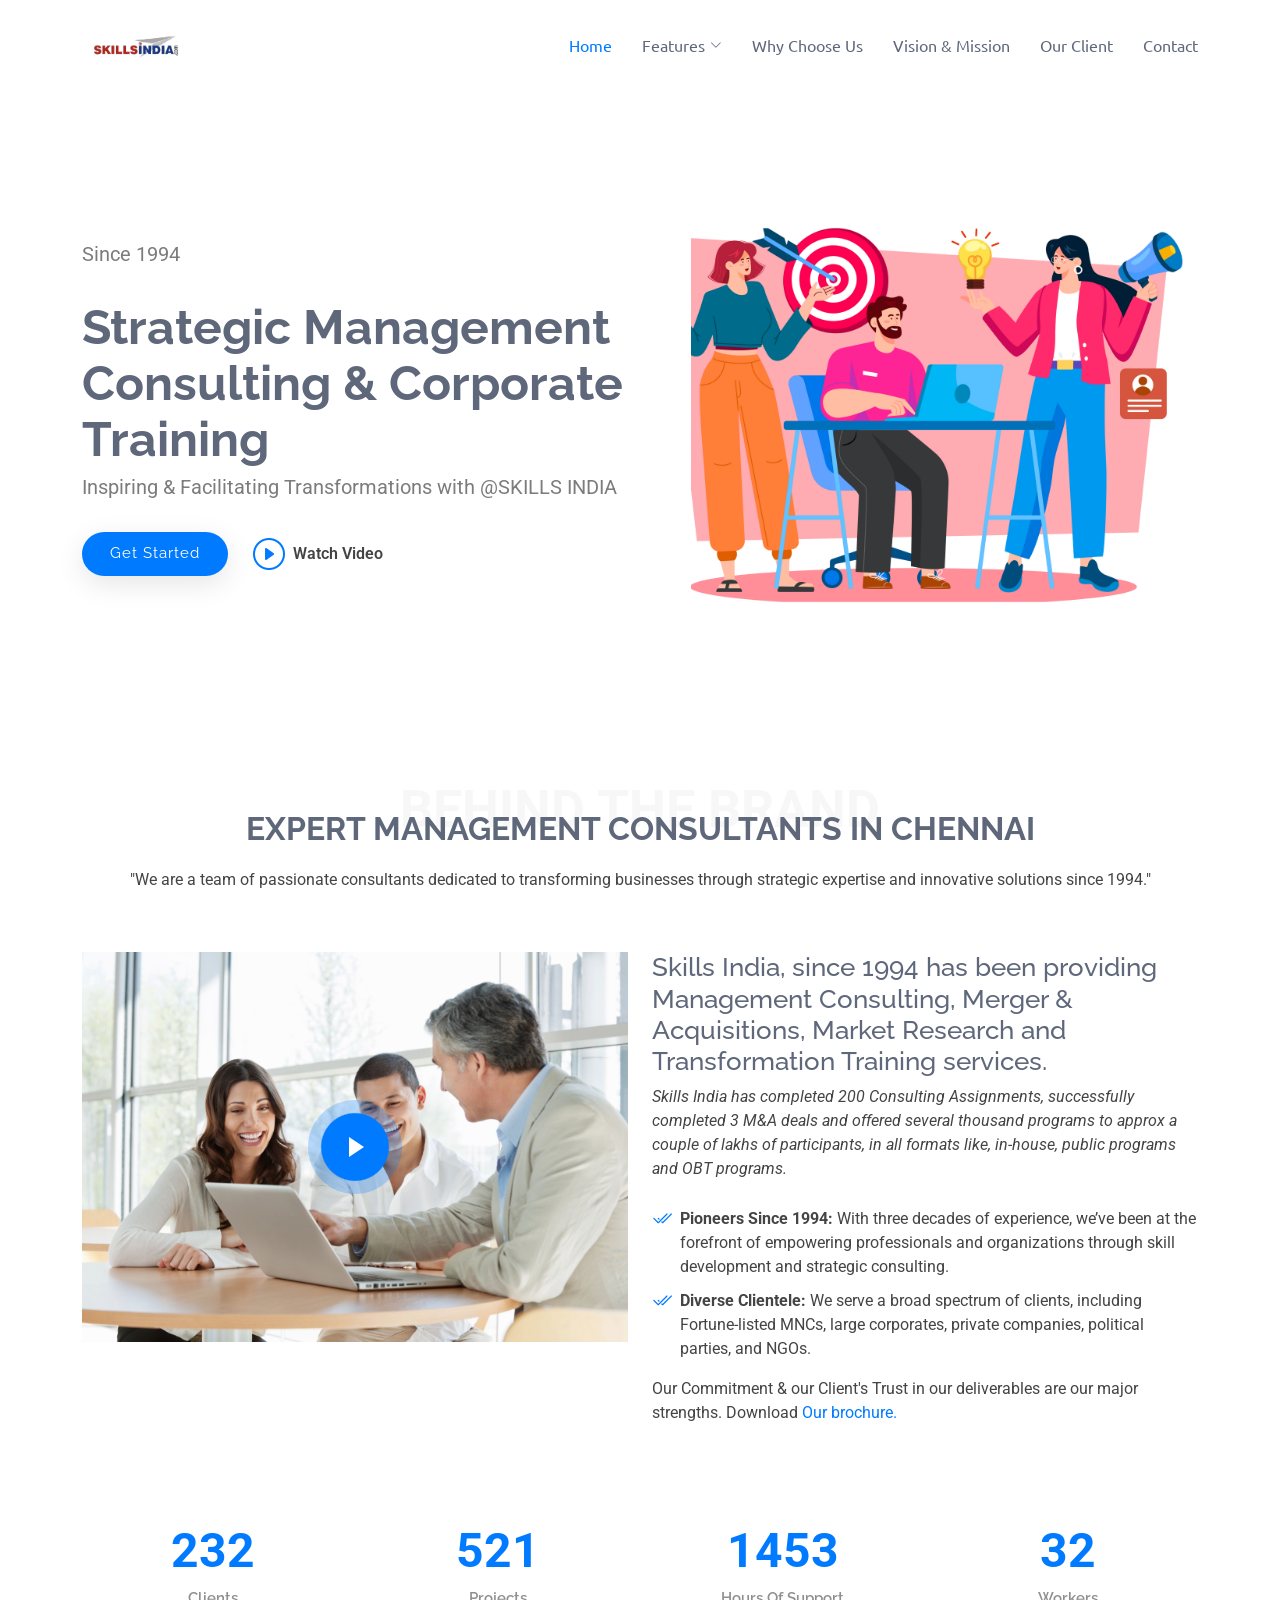
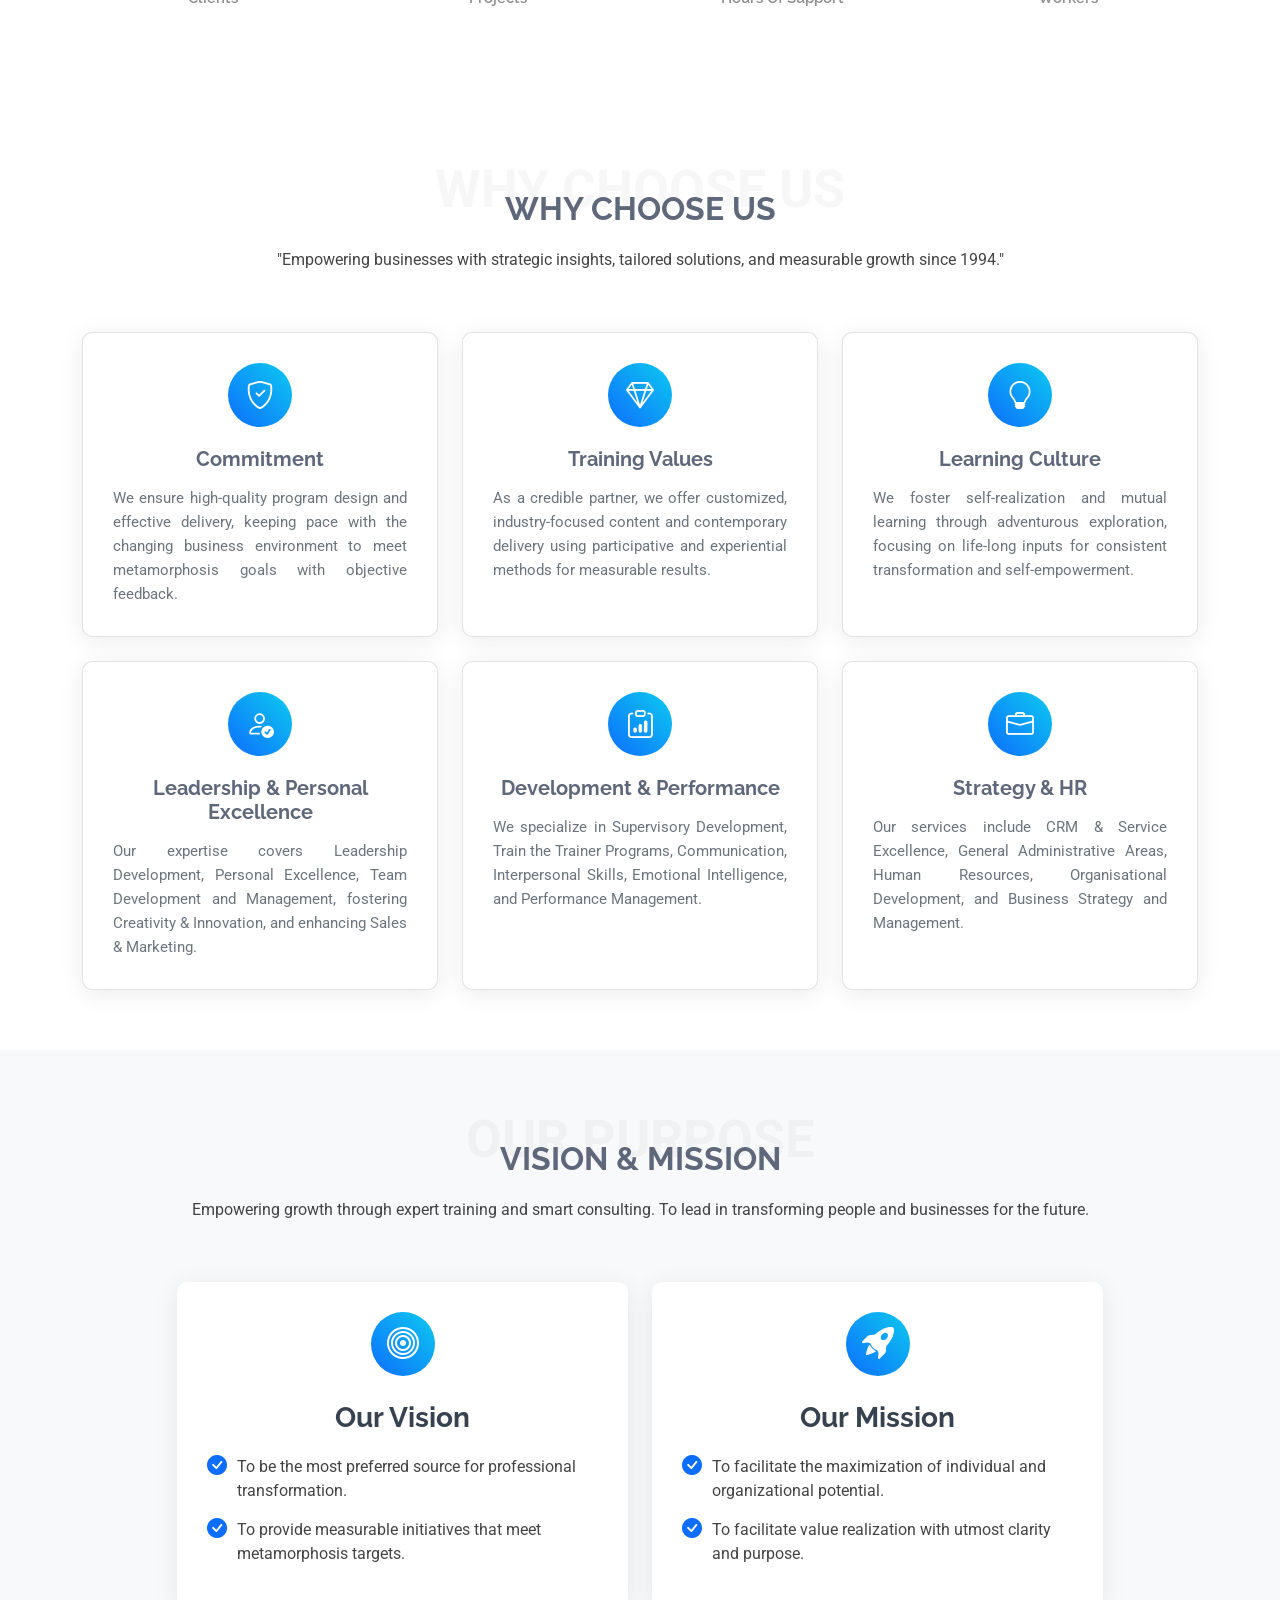
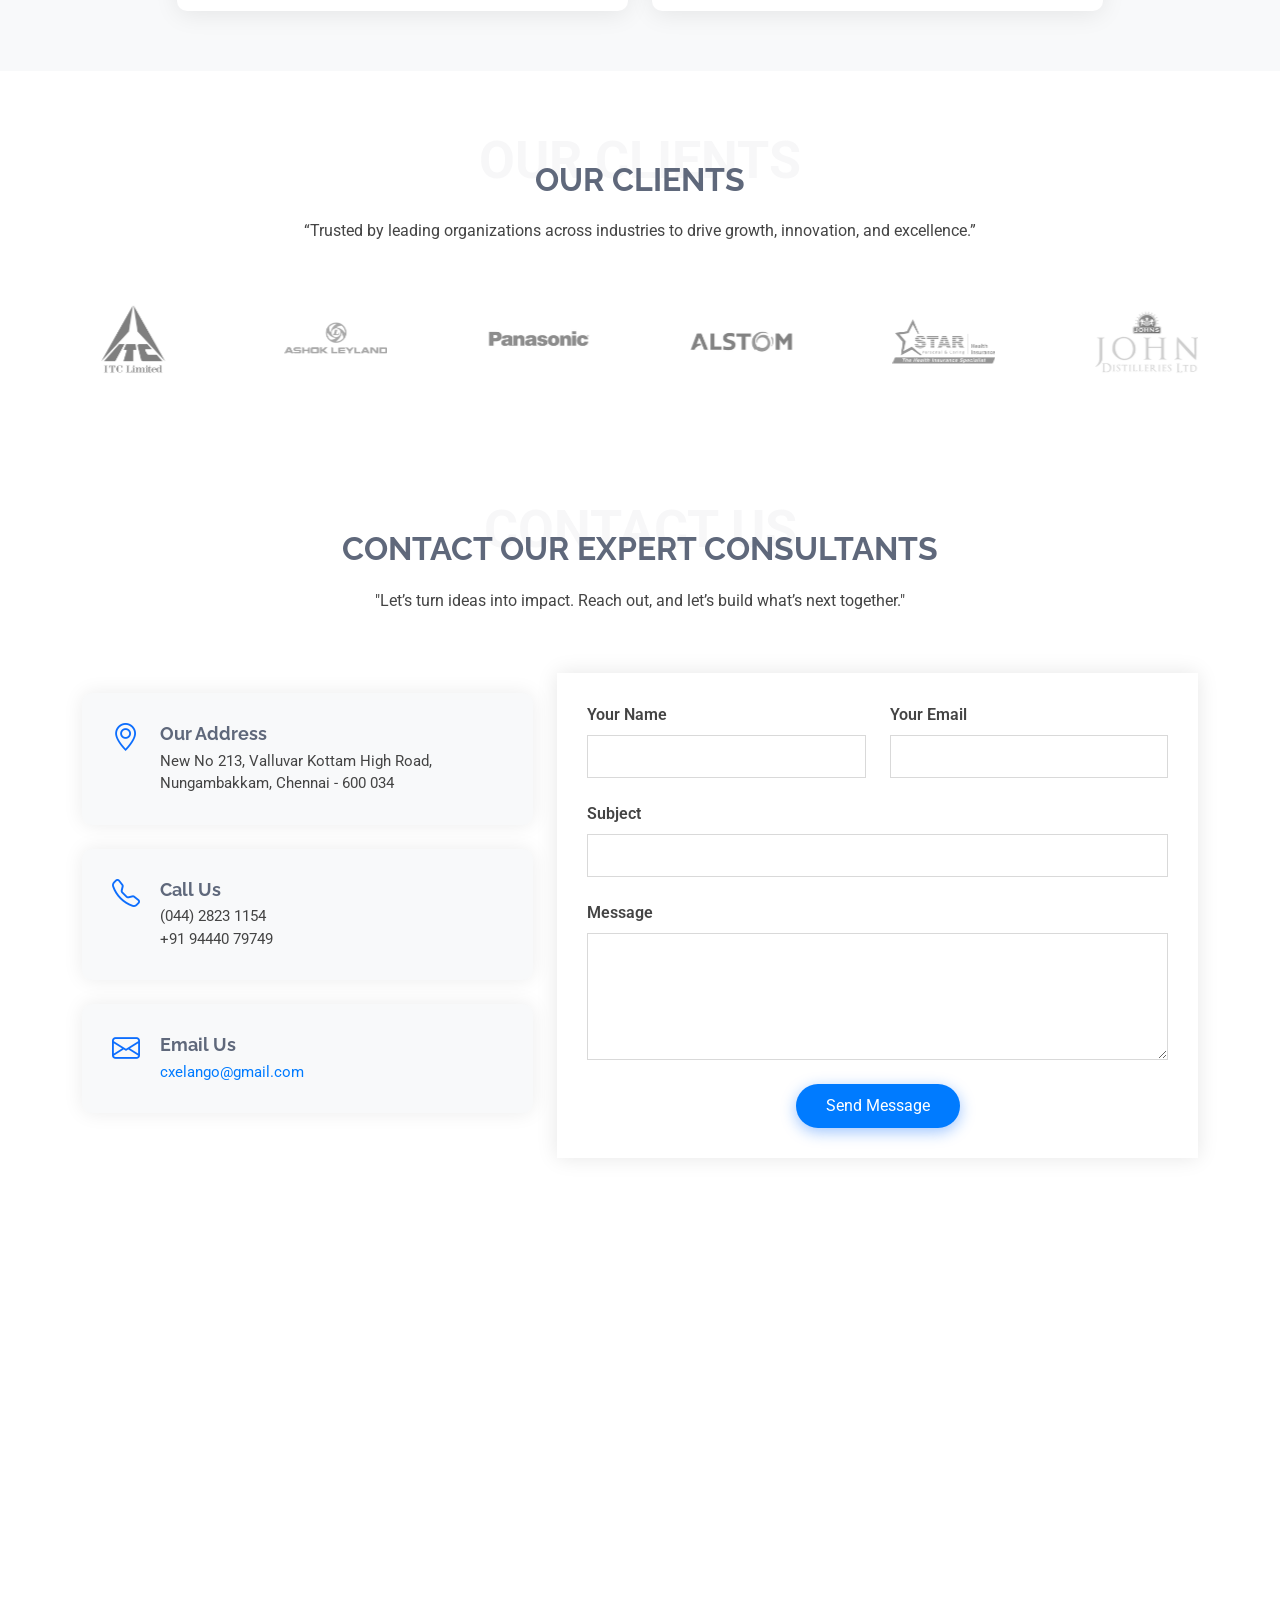
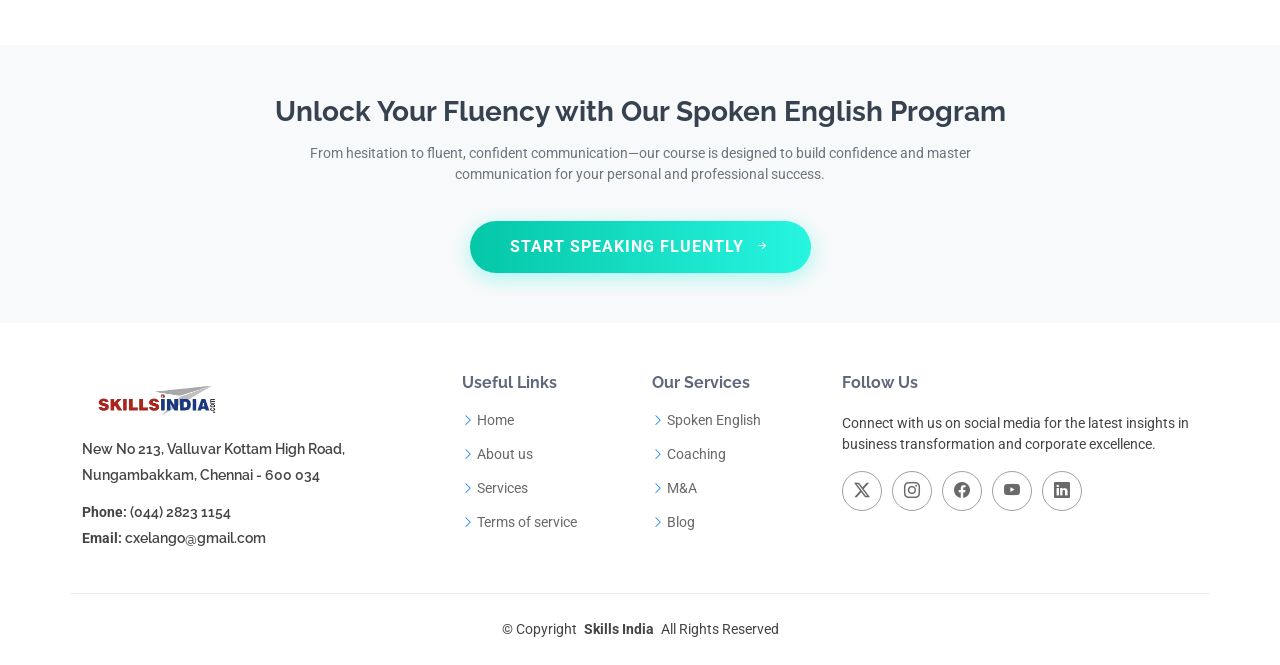
==== commit 4a688b86: "final" ====
--- a/index.html
+++ b/index.html
@@ -6,12 +6,12 @@
   <meta content="width=device-width, initial-scale=1.0" name="viewport">
   
   <!-- SEO Optimized Meta Tags -->
-  <title>Spoken English, Management Consulting, & M&A | Skills India</title>
+  <title>Management Consulting| Skills India</title>
   <meta name="description" content="Skills India offers expert Spoken English courses, management consulting, M&A advisory, and corporate training to drive personal and business growth.">
   <meta name="keywords" content="Spoken English course Chennai, Management consulting, M&A advisory services India, Corporate leadership training India, Business transformation consultants, Skills India">
 
   <!-- Favicons -->
-  <link href="assets/img/favicon.png" rel="icon">
+  <link href="assets/img/logo.svg" rel="icon">
   <link href="assets/img/apple-touch-icon.png" rel="apple-touch-icon">
 
   <!-- Fonts -->
@@ -216,7 +216,6 @@
           <li><a href="#whychooseus">Why Choose Us</a></li> 
           <li><a href="#vision-mission">Vision & Mission</a></li> 
           <li><a href="#ourclient">Our Client</a></li> 
-          <li><a href="#spoken-english">Spoken English</a></li>
           <li><a href="#contact">Contact</a></li>
         </ul>
         <i class="mobile-nav-toggle d-xl-none bi bi-list"></i>
@@ -364,60 +363,6 @@
      </div>
     </section> <!-- /Clients Section -->
   
-    <!-- Spoken English Excellence Section -->
-    <section id="spoken-english" class="spoken-english section">
-      <div class="container section-title" data-aos="fade-up">
-        <span>Speak with Confidence</span>
-        <h2>Spoken English Excellence</h2>
-        <p>Unlock your potential with our comprehensive Spoken English program, designed to take you from hesitation to fluent, confident communication.</p>
-      </div>
-      <div class="container">
-        <div class="row gy-4">
-
-          <div class="col-lg-3 col-md-6" data-aos="fade-up" data-aos-delay="100">
-            <div class="english-card">
-              <div class="icon"><i class="bi bi-mic-fill"></i></div>
-              <h3>Dynamic Speaking Practice</h3>
-              <p>Engage in interactive sessions, debates, and group discussions to actively build your speaking skills and fluency.</p>
-            </div>
-          </div>
-
-          <div class="col-lg-3 col-md-6" data-aos="fade-up" data-aos-delay="200">
-            <div class="english-card">
-              <div class="icon"><i class="bi bi-soundwave"></i></div>
-              <h3>Pronunciation & Accent</h3>
-              <p>Refine your pronunciation and reduce accent barriers with expert-led training and advanced audio tools.</p>
-            </div>
-          </div>
-
-          <div class="col-lg-3 col-md-6" data-aos="fade-up" data-aos-delay="300">
-            <div class="english-card">
-              <div class="icon"><i class="bi bi-people-fill"></i></div>
-              <h3>Real-World Scenarios</h3>
-              <p>Master communication for everyday situations, from professional meetings to casual conversations and public speaking.</p>
-            </div>
-          </div>
-          
-          <div class="col-lg-3 col-md-6" data-aos="fade-up" data-aos-delay="400">
-            <div class="english-card">
-              <div class="icon"><i class="bi bi-emoji-smile-fill"></i></div>
-              <h3>Confidence Building</h3>
-              <p>Overcome shyness and build unshakable confidence through a supportive environment and personalized feedback.</p>
-            </div>
-          </div>
-
-        </div>
-
-        <div class="text-center" data-aos="fade-up" data-aos-delay="500">
-          <a href="easy.index.html" class="btn-innovative">
-            Start Speaking Fluently
-            <span class="btn-icon"><i class="bi bi-arrow-right-short"></i></span>
-          </a>
-        </div>
-      </div>
-    </section>
-    <!-- /Spoken English Excellence Section -->
-
     <!-- Contact Section -->
     <section id="contact" class="contact section">
       <div class="container section-title" data-aos="fade-up">
@@ -453,20 +398,19 @@
             </div>
 
             <!-- Email -->
+            <a href="https://mail.google.com/mail/?view=cm&fs=1&to=cxelango@gmail.com" target="_blank" title="Email Us via Gmail">
             <div class="info-item-box" data-aos="fade-up" data-aos-delay="400">
               <i class="bi bi-envelope icon"></i>
               <div>
                 <h3>Email Us</h3>
-                <a href="https://mail.google.com/mail/?view=cm&fs=1&to=cxelango@gmail.com" target="_blank">
-                  <p>cxelango@gmail.com</p>
-                </a>
+                <p>cxelango@gmail.com</p>
               </div>
-            </div>
+            </div></a>
 
           </div>
           <div class="col-lg-7">
             <form action="https://api.web3forms.com/submit" method="POST" class="php-email-form" data-aos="fade-up" data-aos-delay="500">
-               <input type="hidden" name="access_key" value="888eaa9d-247e-4a8b-a567-71ff77230a7c">
+               <input type="hidden" name="access_key" value="d2d01053-a70e-45b0-85cd-6cc26d8a9e13">
               <div class="row gy-4">
                 <div class="col-md-6">
                   <label for="name" class="form-label">Your Name</label>
@@ -533,6 +477,26 @@
   </main>
 
   <footer id="footer" class="footer">
+
+    <!-- Spoken English Landing Page Section -->
+    <section id="spoken-english-footer" class="spoken-english" style="padding: 50px 0; background-color: #f8f9fa;">
+        <div class="container">
+            <div class="row justify-content-center">
+                <div class="col-lg-9 text-center" data-aos="fade-up">
+                    <h3 style="font-weight: 700; color: #374251; margin-bottom: 15px;">Unlock Your Fluency with Our Spoken English Program</h3>
+                    <p style="color: #6c757d; max-width: 700px; margin-left: auto; margin-right: auto;">
+                        From hesitation to fluent, confident communication—our course is designed to build confidence and master communication for your personal and professional success.
+                    </p>
+                    <a href="easy.index.html" class="btn-innovative">
+                        Start Speaking Fluently
+                        <span class="btn-icon"><i class="bi bi-arrow-right-short"></i></span>
+                    </a>
+                </div>
+            </div>
+        </div>
+    </section>
+    <!-- /Spoken English Landing Page Section -->
+
     <div class="container footer-top">
       <div class="row gy-4">
         <div class="col-lg-4 col-md-6 footer-about">
@@ -545,7 +509,7 @@
               <p>Nungambakkam, Chennai - 600 034</p>
             </a>
             <p class="mt-3"><strong>Phone:</strong> <span><a href="tel:+914428231154">(044) 2823 1154</a></span></p>
-            <p><strong>Email:</strong> <span><a href="https://mail.google.com/mail/?view=cm&fs=1&to=cxelango@gmail.com" target="_blank">cxelango@gmail.com</a></span></p>
+            <p><strong>Email:</strong> <span><a href="https://mail.google.com/mail/?view=cm&fs=1&to=cxelango@gmail.com" target="_blank" title="Email Us via Gmail">cxelango@gmail.com</a></span></p>
           </div>
         </div>
         <div class="col-lg-2 col-md-3 footer-links">
@@ -560,7 +524,7 @@
         <div class="col-lg-2 col-md-3 footer-links">
           <h4>Our Services</h4>
           <ul>
-            <li><i class="bi bi-chevron-right"></i> <a href="#spoken-english">Spoken English</a></li>
+            <li><i class="bi bi-chevron-right"></i> <a href="#spoken-english-footer">Spoken English</a></li>
             <li><i class="bi bi-chevron-right"></i> <a href="#">Coaching</a></li>
             <li><i class="bi bi-chevron-right"></i> <a href="#">M&A</a></li>
             <li><i class="bi bi-chevron-right"></i> <a href="#">Blog</a></li>
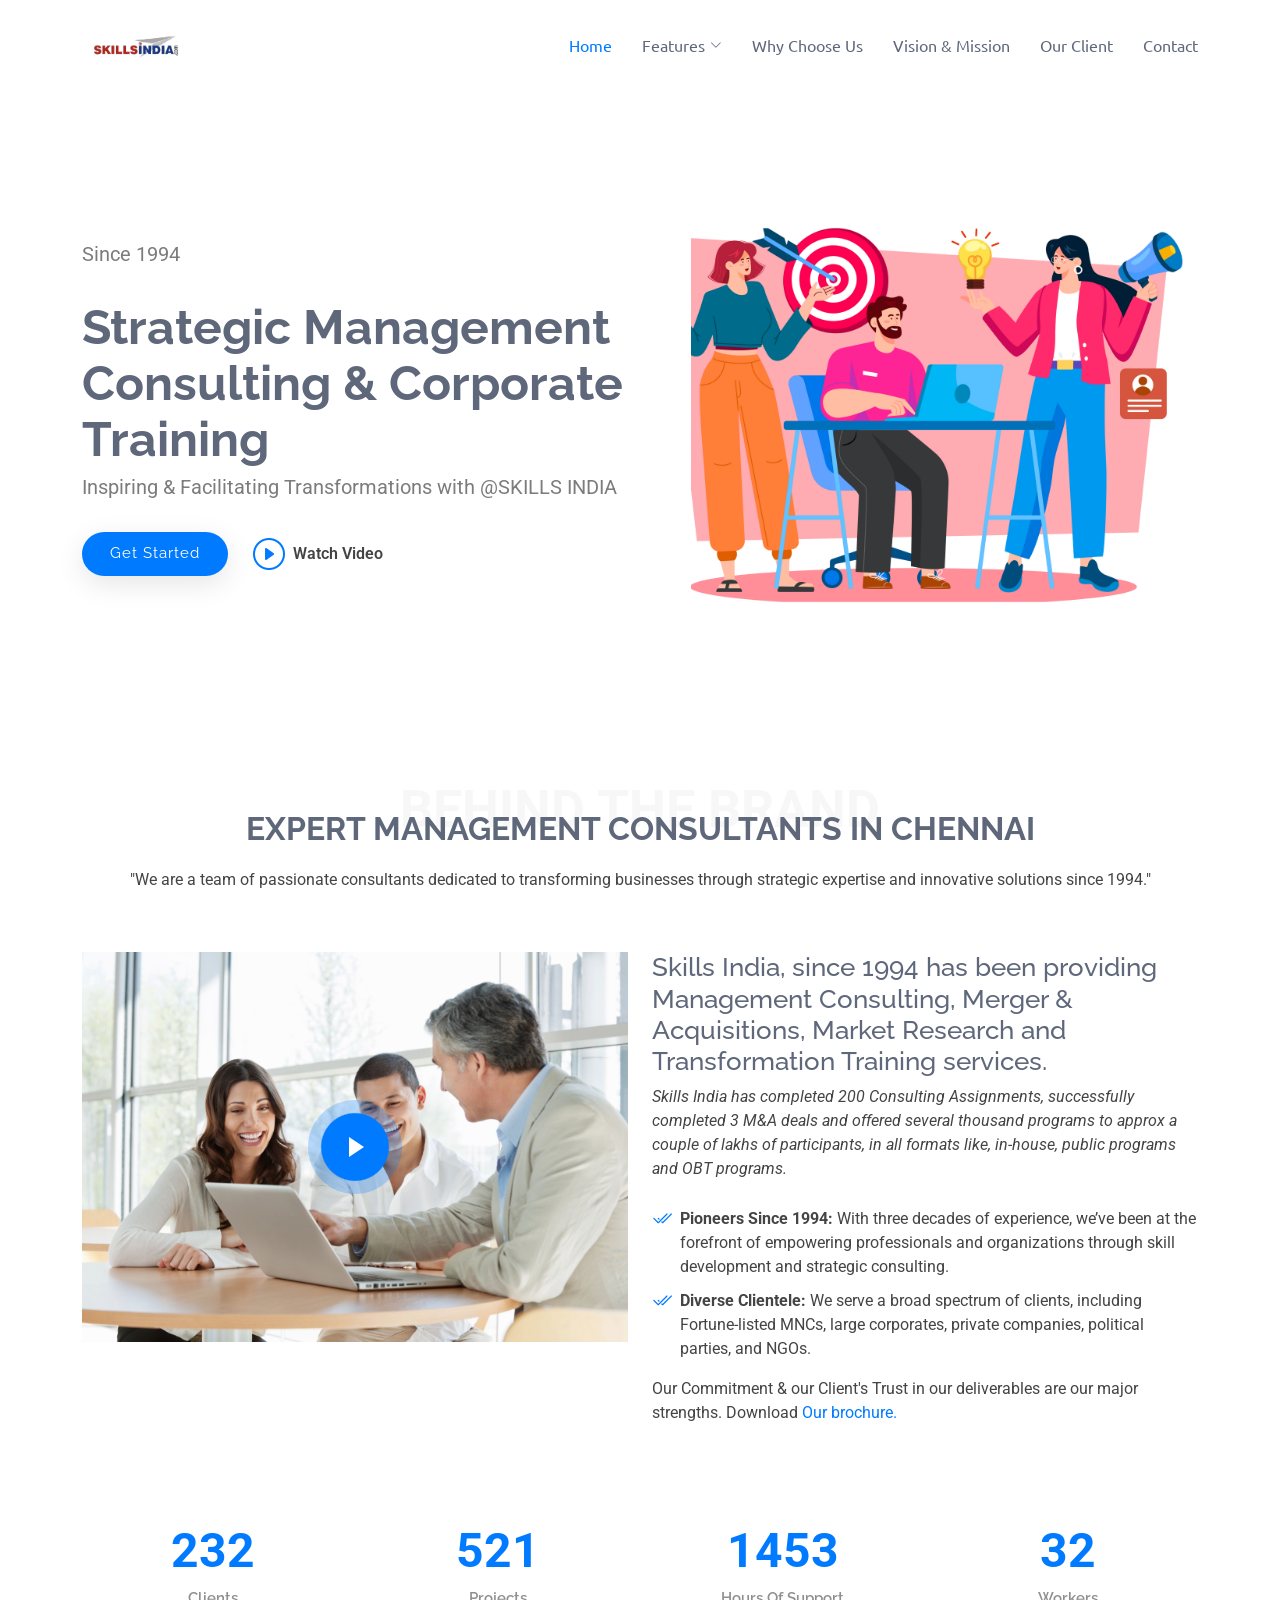
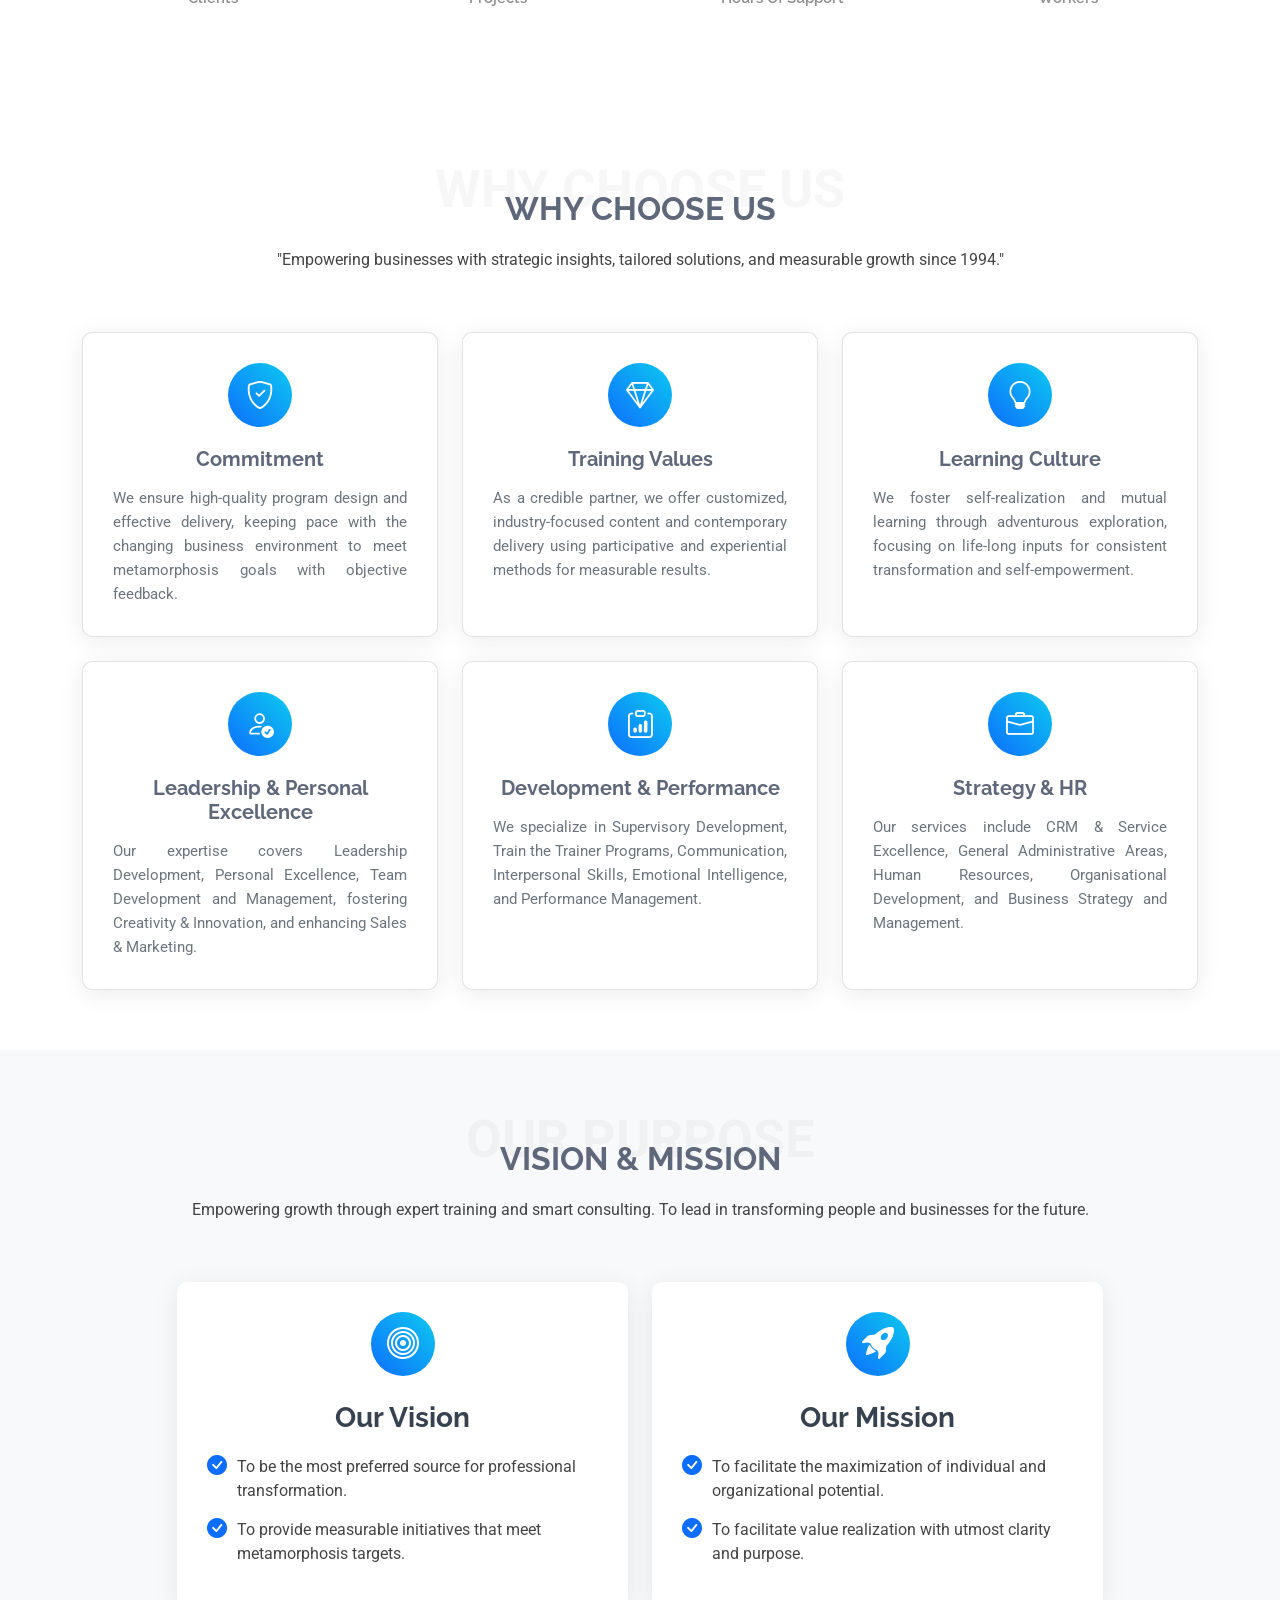
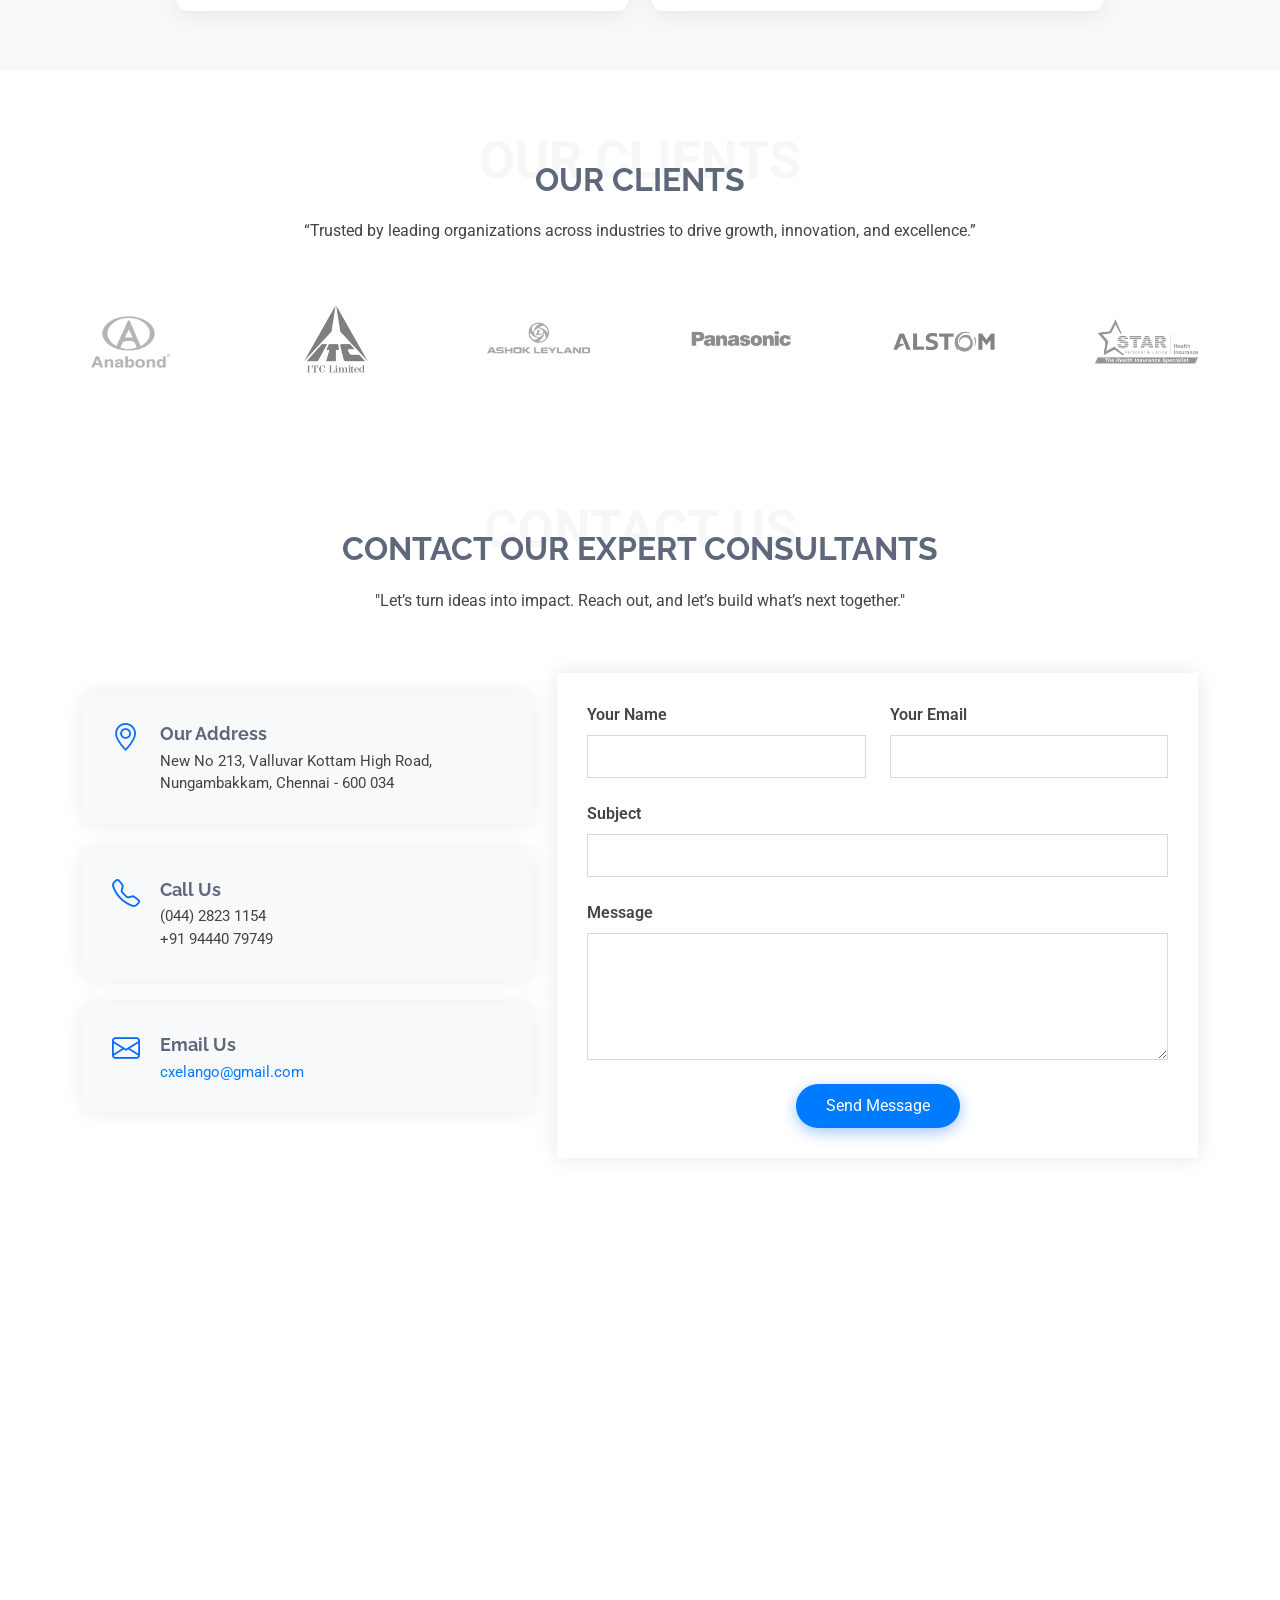
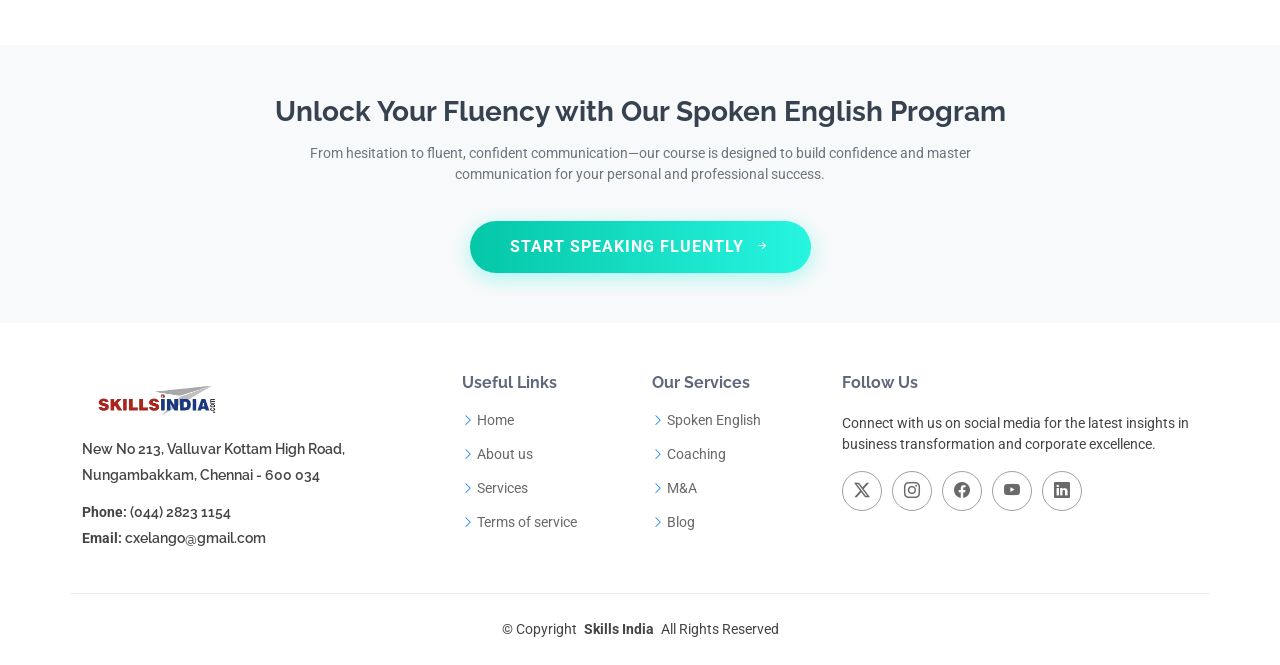
==== commit 17c5fc17: "browser logo update" ====
--- a/index.html
+++ b/index.html
@@ -7,12 +7,12 @@
   
   <!-- SEO Optimized Meta Tags -->
   <title>Management Consulting| Skills India</title>
-  <meta name="description" content="Skills India offers expert Spoken English courses, management consulting, M&A advisory, and corporate training to drive personal and business growth.">
+  <meta name="description" content="Skills India , management consulting, M&A advisory, and corporate training to drive personal and business growth.">
   <meta name="keywords" content="Spoken English course Chennai, Management consulting, M&A advisory services India, Corporate leadership training India, Business transformation consultants, Skills India">
 
   <!-- Favicons -->
   <link href="assets/img/logo.svg" rel="icon">
-  <link href="assets/img/apple-touch-icon.png" rel="apple-touch-icon">
+  <link href="assets/img/logo.svg" rel="apple-touch-icon">
 
   <!-- Fonts -->
   <link href="https://fonts.googleapis.com" rel="preconnect">
